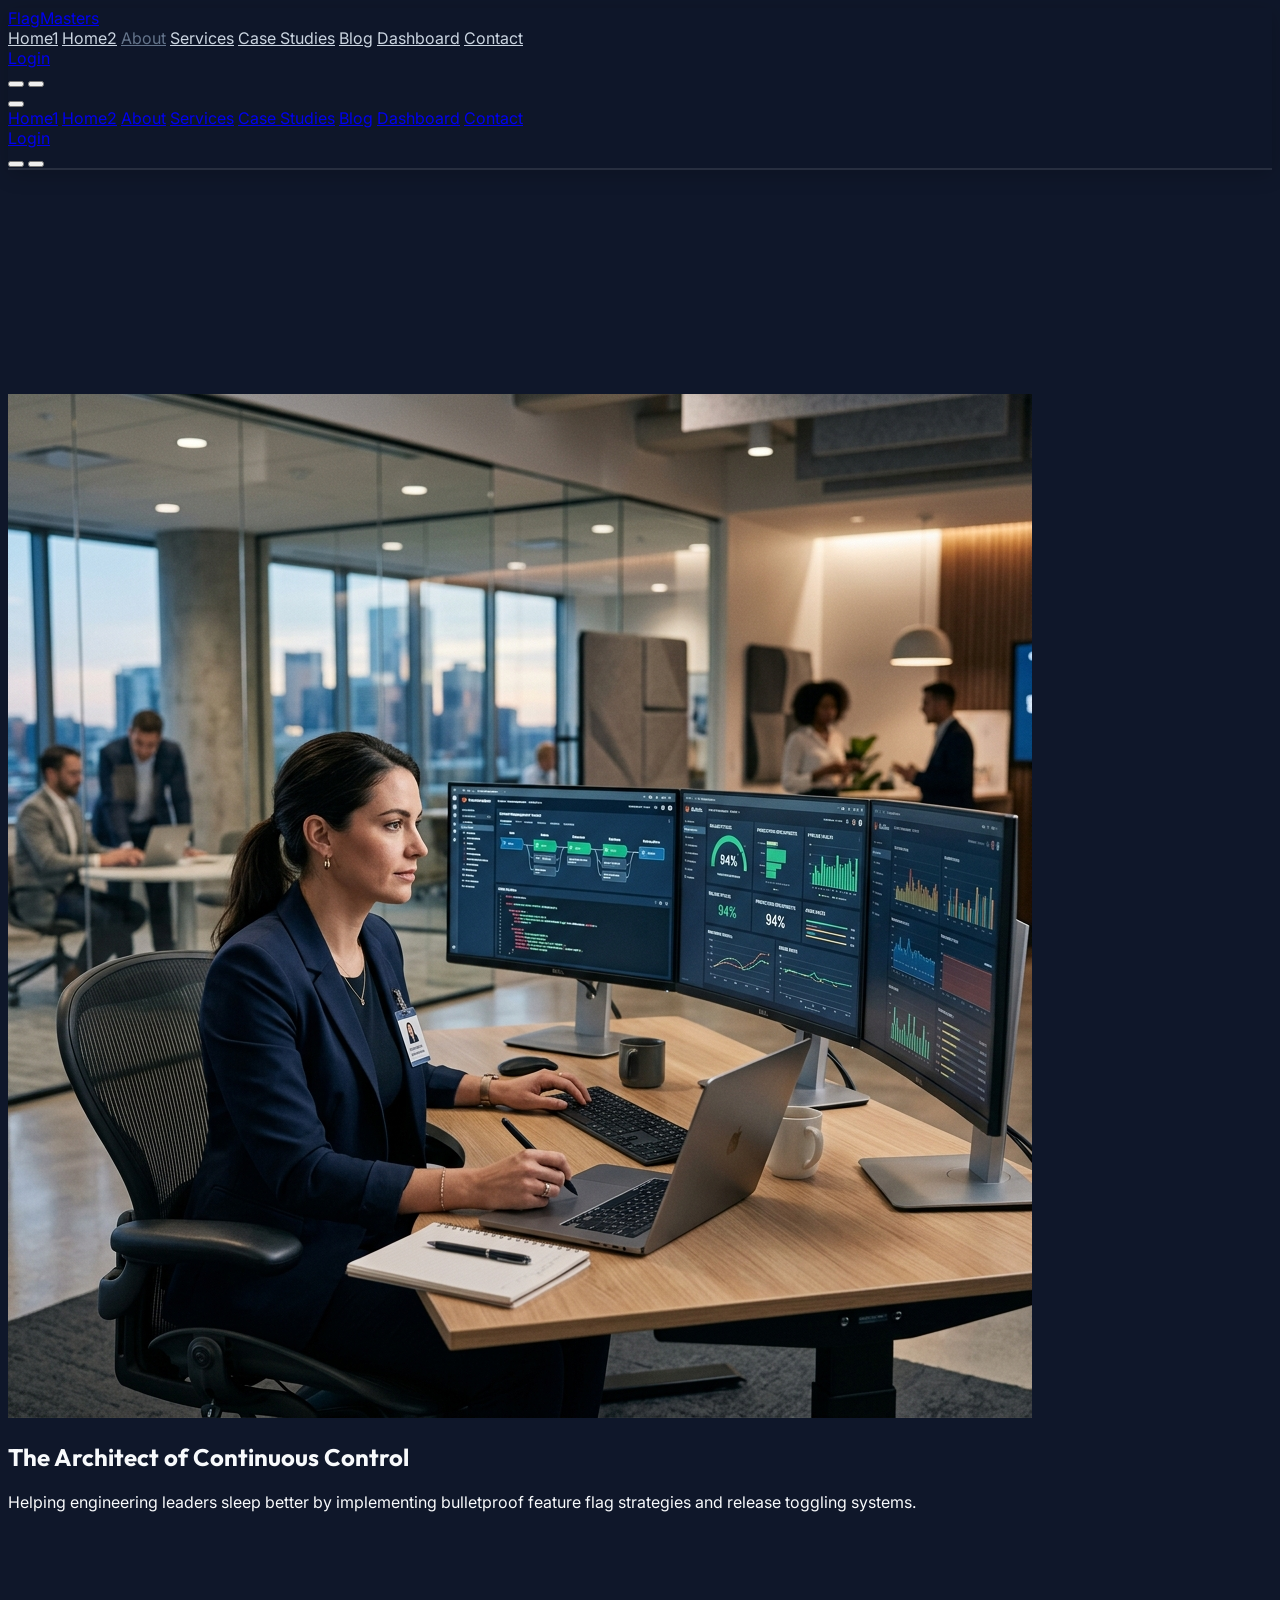
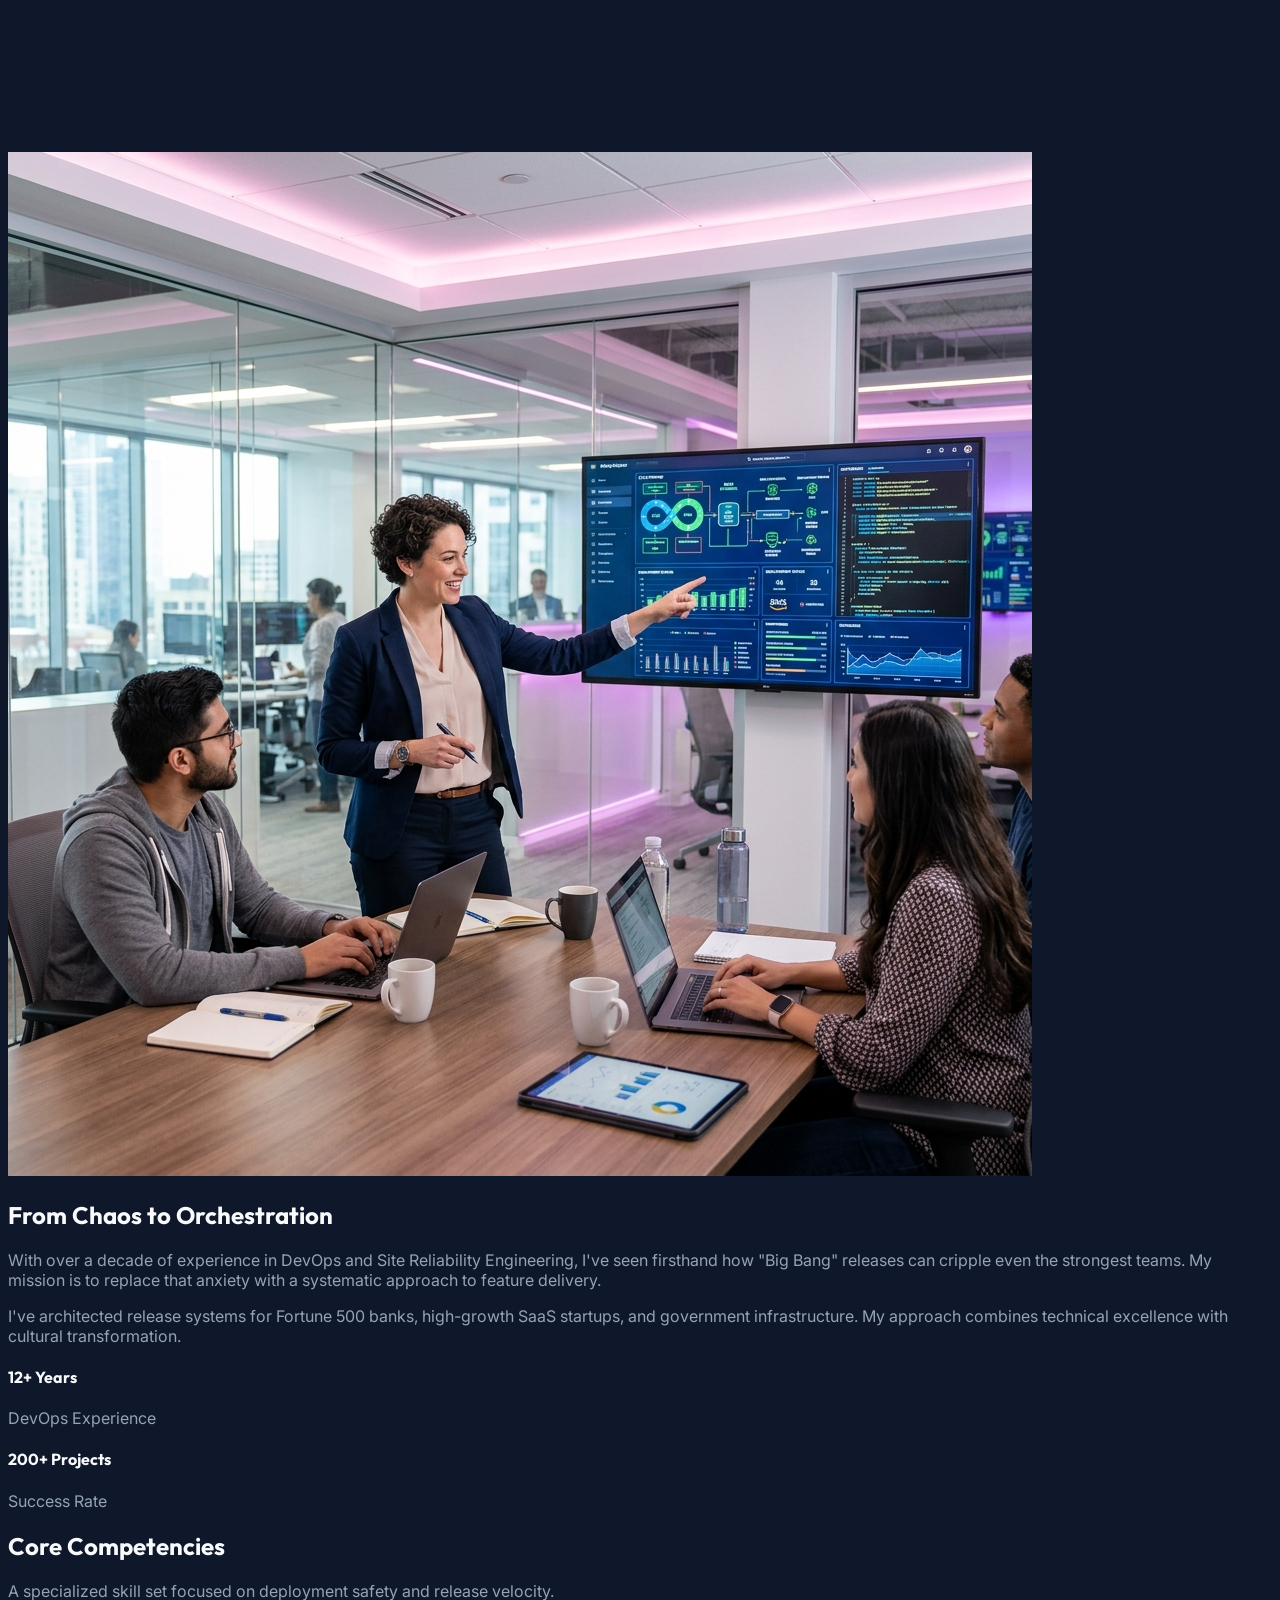
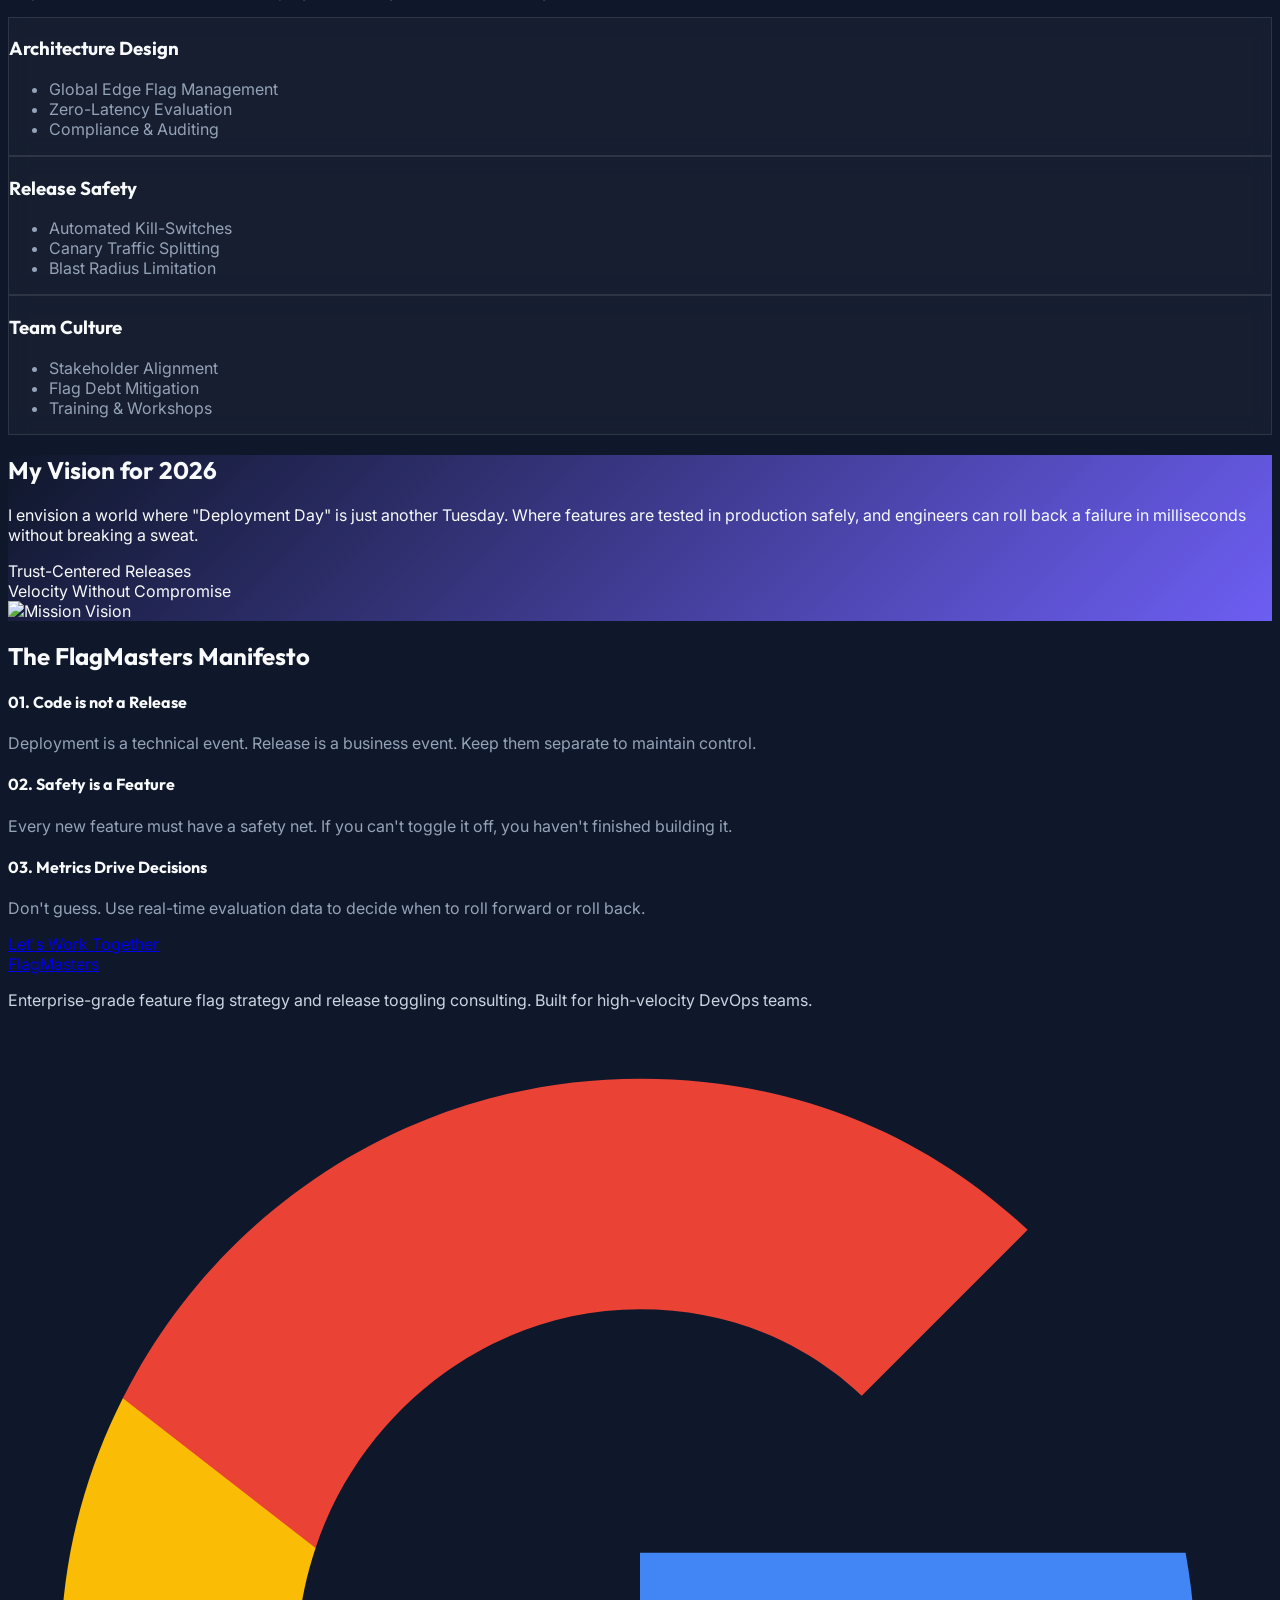
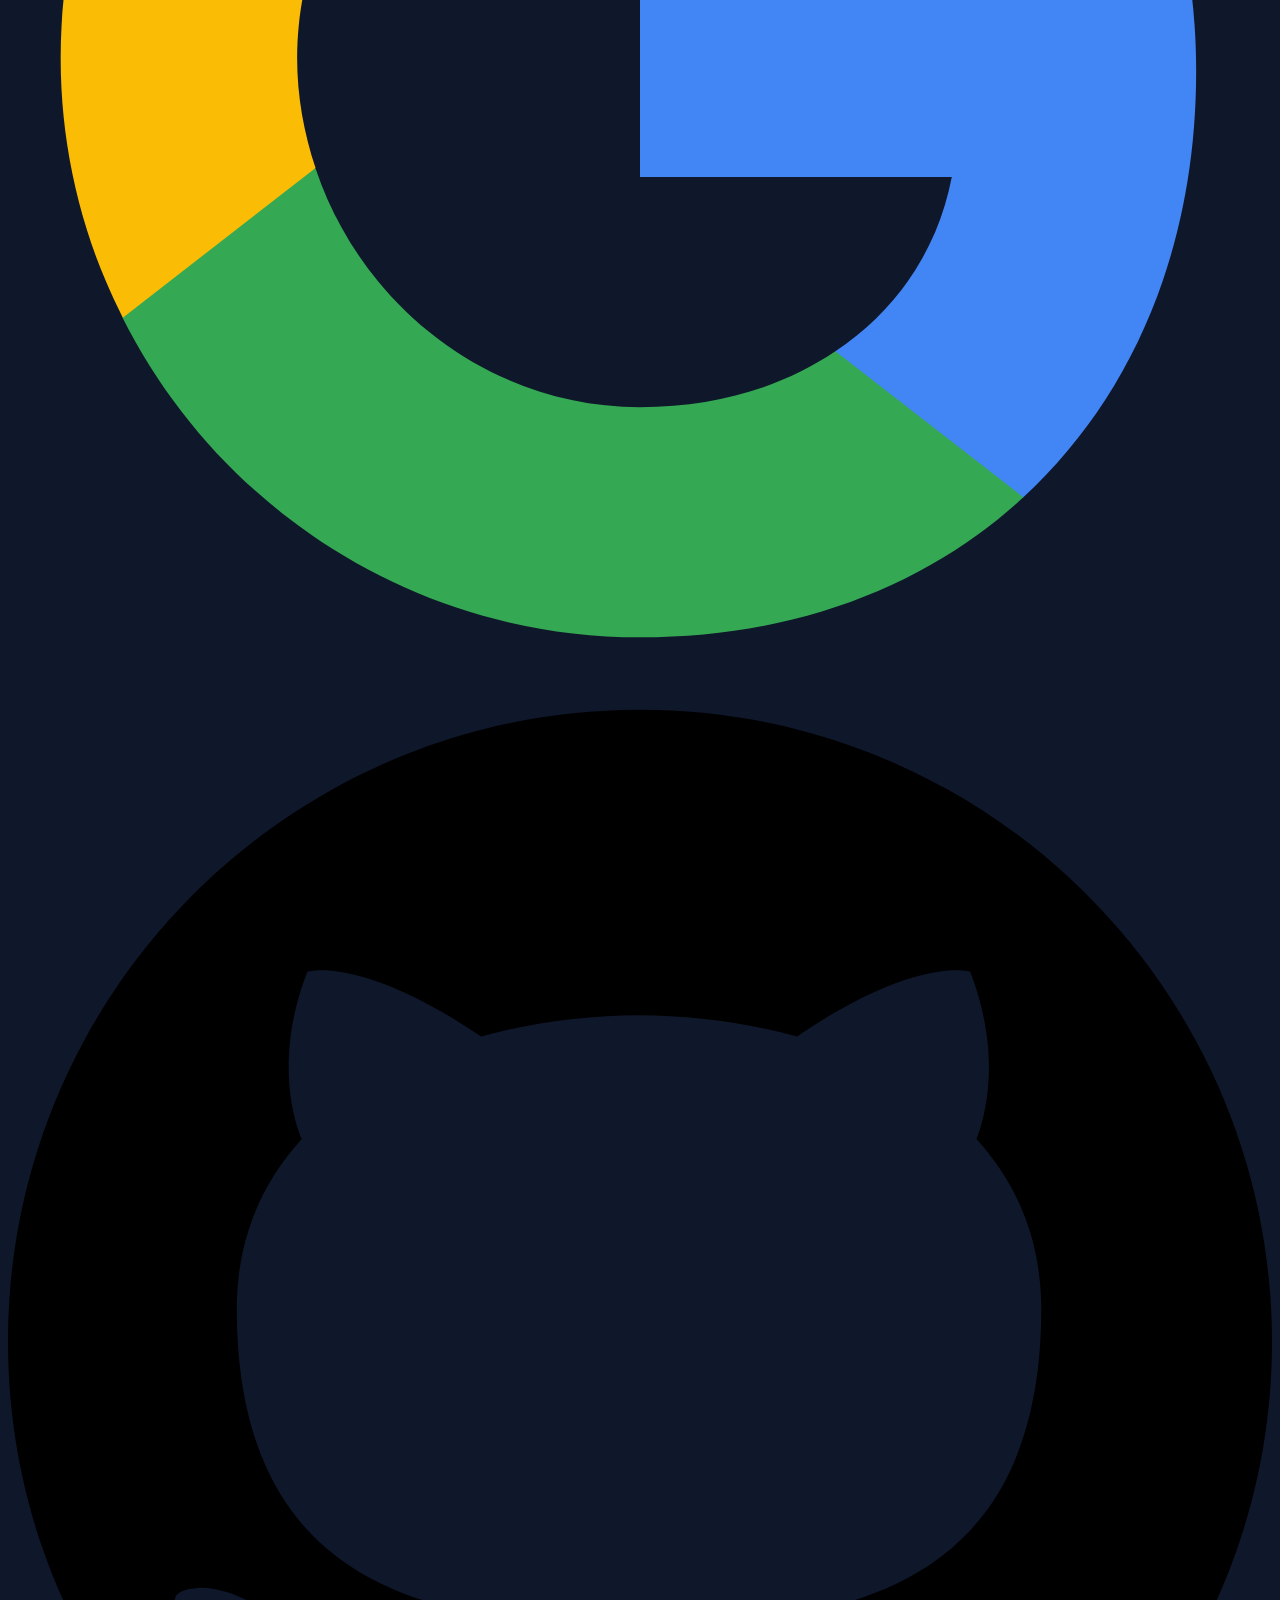
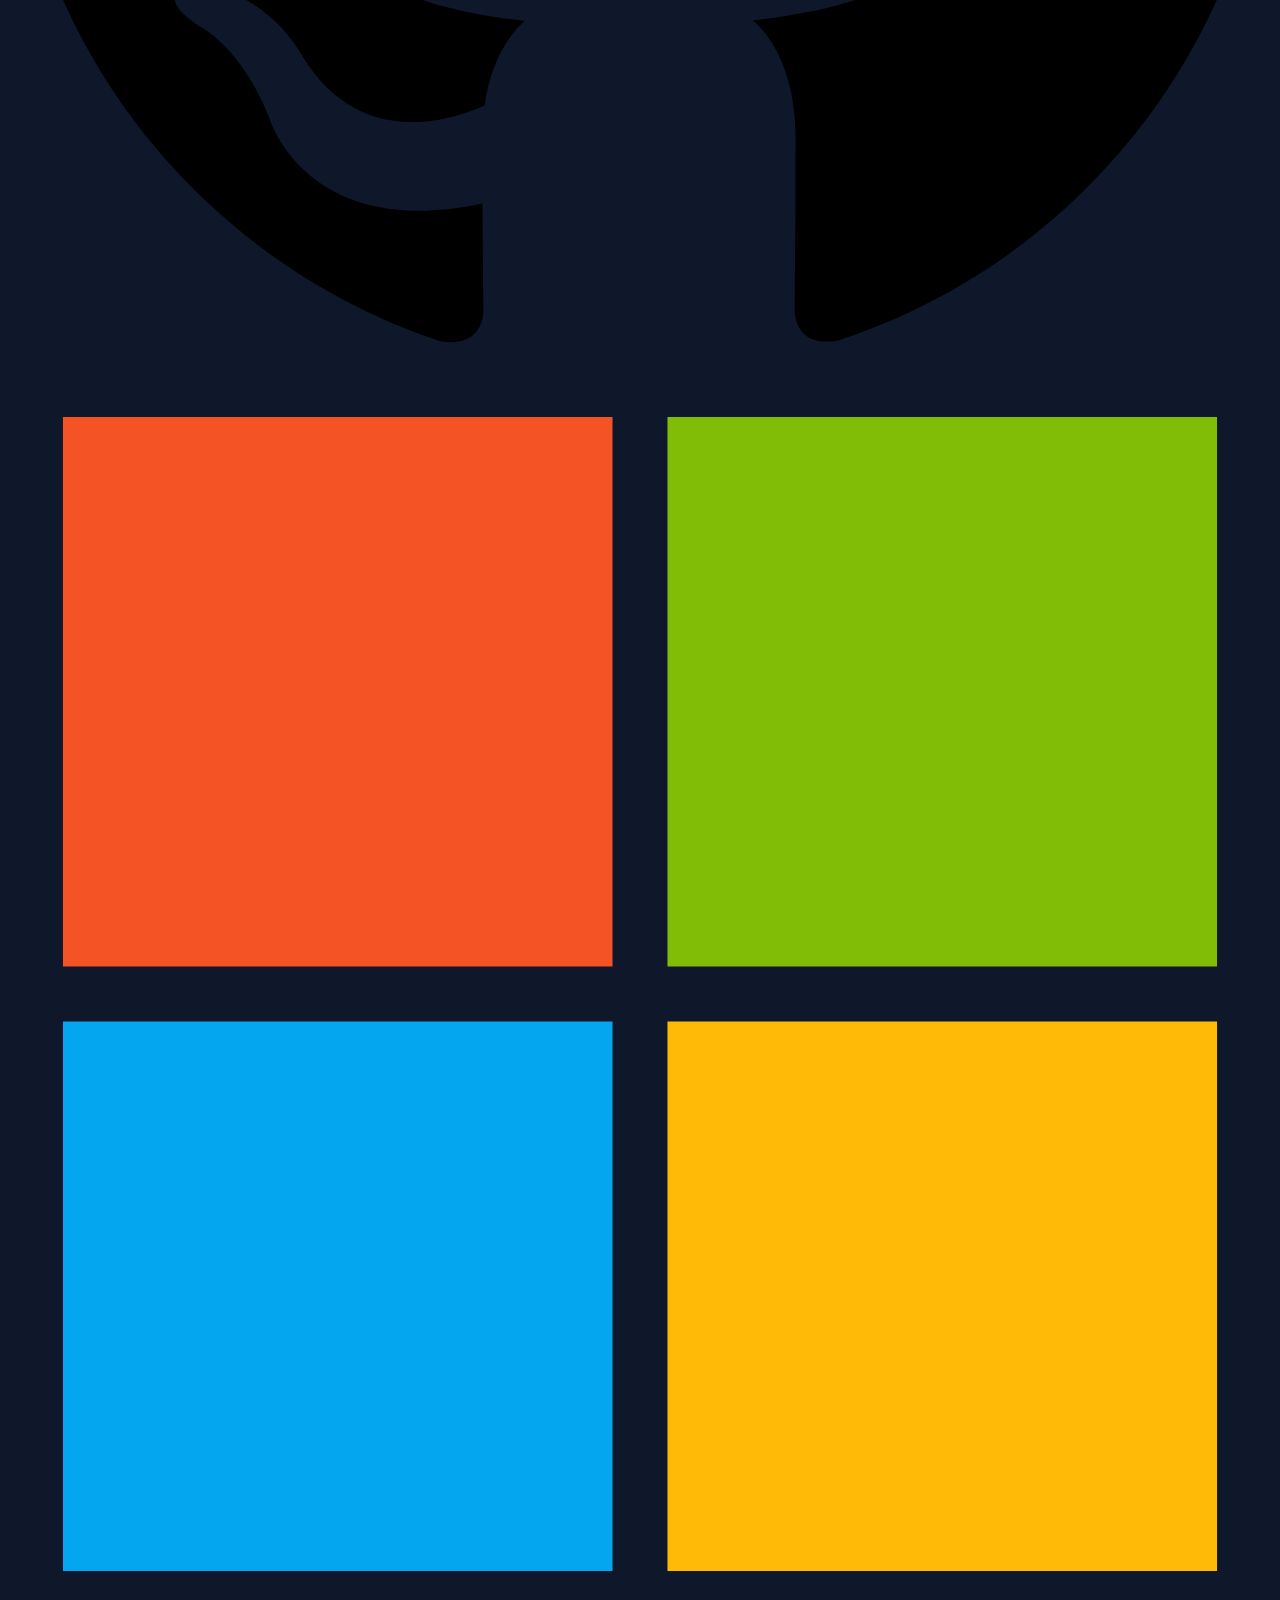
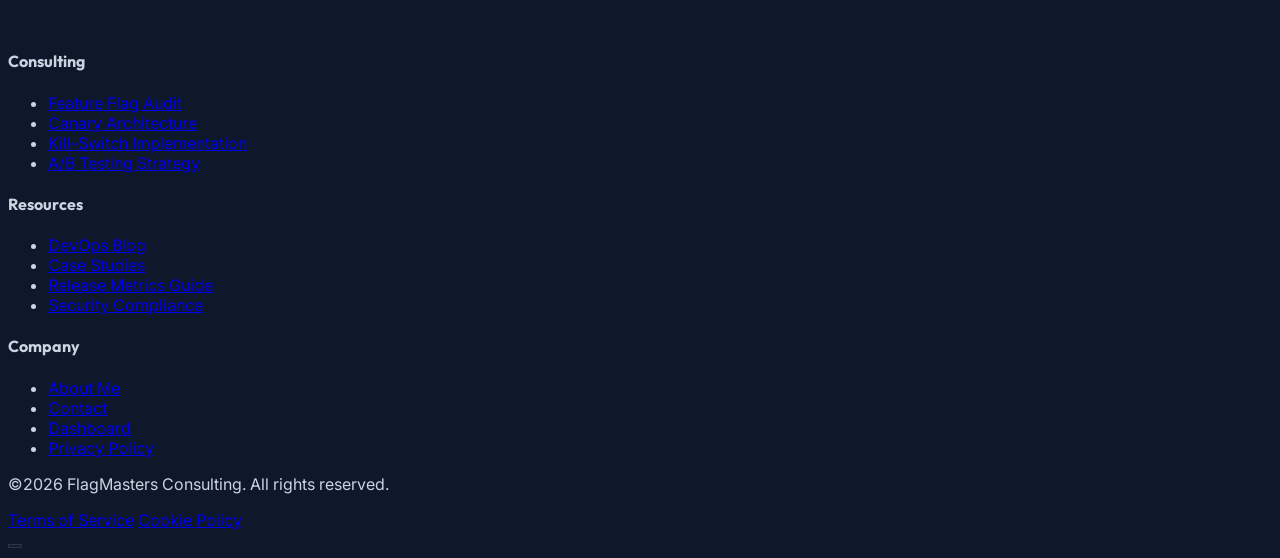
==== about.html @ 87f6f689 "font" ====
<!DOCTYPE html>
<html lang="en" data-theme="dark" dir="ltr">
<head>
    <meta charset="UTF-8">
    <meta name="viewport" content="width=device-width, initial-scale=1.0">
    <title>About FlagMasters | Expert Feature Flag Consultant</title>
    <meta name="description" content="Meet the expert behind FlagMasters. Learn about my journey, expertise in release toggling, and philosophy on continuous delivery.">
    <link rel="icon" type="image/png" href="assets/images/favicon.png">
    
    <!-- Tailwind CSS -->
    <script src="https://cdn.tailwindcss.com"></script>
    <script>
        tailwind.config = {
            darkMode: 'class',
            theme: {
                extend: {
                    colors: {
                        primary: '#6D5EF3',
                        secondary: '#0F172A',
                        accent: '#6D5EF3',
                    }
                }
            }
        }
    </script>
    
    <!-- Custom CSS -->
    <link rel="stylesheet" href="assets/css/style.css">
    
    <!-- Icons -->
    <script src="https://unpkg.com/lucide@latest"></script>
</head>
<body class="bg-slate-50 dark:bg-slate-950 text-slate-900 dark:text-slate-100 transition-colors duration-300">

    <!-- Navbar -->
    <header class="fixed top-0 w-full z-50 transition-all duration-300">
        <nav class="container mx-auto px-6 py-4 flex items-center justify-between">
            <a href="index.html" class="flex items-center space-x-2 shrink-0">
                <div class="w-10 h-10 bg-gradient-to-br from-primary to-accent rounded-xl flex items-center justify-center shrink-0">
                    <i data-lucide="toggle-right" class="text-white w-6 h-6"></i>
                </div>
                <span class="text-2xl font-bold font-['Outfit'] tracking-tight">Flag<span class="text-primary">Masters</span></span>
            </a>

            <!-- Desktop Menu (Centered) -->
            <div class="hidden xl:flex items-center justify-center flex-1 px-4">
                <div class="flex items-center space-x-6">
                    <a href="index.html" class="nav-link font-medium hover:text-primary">Home1</a>
                    <a href="home2.html" class="nav-link font-medium hover:text-primary">Home2</a>
                    <a href="about.html" class="nav-link font-medium text-primary">About</a>
                    <a href="services.html" class="nav-link font-medium hover:text-primary">Services</a>
                    <a href="case-studies.html" class="nav-link font-medium hover:text-primary">Case Studies</a>
                    <a href="blog.html" class="nav-link font-medium hover:text-primary">Blog</a>
                    <a href="dashboard.html" class="nav-link font-medium hover:text-primary">Dashboard</a>
                    <a href="contact.html" class="nav-link font-medium hover:text-primary">Contact</a>
                </div>
            </div>

            <!-- Utilities (Right) -->
            <div class="hidden xl:flex items-center space-x-4 shrink-0">
                <a href="login.html" class="px-6 py-2 bg-primary/10 hover:bg-primary text-primary hover:text-white border border-primary/20 rounded-xl text-sm font-bold transition-all transform hover:scale-105">Login</a>
                
                <div class="flex items-center space-x-2 border-s border-slate-700/50 ps-4">
                    <button class="theme-toggle p-2 rounded-full hover:bg-slate-200 dark:hover:bg-slate-800 transition-colors" title="Toggle Theme">
                        <i data-lucide="sun" class="w-5 h-5 dark:hidden"></i>
                        <i data-lucide="moon" class="w-5 h-5 hidden dark:block"></i>
                    </button>
                    <button class="rtl-toggle p-2 rounded-full hover:bg-slate-200 dark:hover:bg-slate-800 transition-colors" title="Toggle RTL">
                        <i data-lucide="languages" class="w-5 h-5"></i>
                    </button>
                </div>
            </div>

            <!-- Mobile Menu Button -->
            <button id="mobile-menu-btn" class="xl:hidden p-2">
                <i data-lucide="menu" class="w-6 h-6"></i>
            </button>
        </nav>

        <!-- Mobile Menu -->
        <div id="mobile-menu" class="hidden xl:hidden flex-col bg-white/95 dark:bg-slate-900/95 backdrop-blur-xl absolute top-full left-0 w-full p-6 space-y-4 border-b border-slate-200 dark:border-slate-800 shadow-xl">
            <a href="index.html" class="text-lg font-medium text-slate-900 dark:text-slate-100 hover:text-primary transition-colors">Home1</a>
            <a href="home2.html" class="text-lg font-medium text-slate-900 dark:text-slate-100 hover:text-primary transition-colors">Home2</a>
            <a href="about.html" class="text-lg font-medium text-primary transition-colors">About</a>
            <a href="services.html" class="text-lg font-medium text-slate-900 dark:text-slate-100 hover:text-primary transition-colors">Services</a>
            <a href="case-studies.html" class="text-lg font-medium text-slate-900 dark:text-slate-100 hover:text-primary transition-colors">Case Studies</a>
            <a href="blog.html" class="text-lg font-medium text-slate-900 dark:text-slate-100 hover:text-primary transition-colors">Blog</a>
            <a href="dashboard.html" class="text-lg font-medium text-slate-900 dark:text-slate-100 hover:text-primary transition-colors">Dashboard</a>
            <a href="contact.html" class="text-lg font-medium text-slate-900 dark:text-slate-100 hover:text-primary transition-colors">Contact</a>
            <div class="pt-4 flex flex-col space-y-3">
                <a href="login.html" class="w-full py-4 bg-primary text-white text-center rounded-2xl font-bold shadow-lg shadow-primary/20 hover:bg-primary/90 hover:scale-[1.02] transition-all active:scale-[0.98]">Login</a>
                <div class="flex items-center justify-center space-x-4 pt-4 border-t border-slate-200 dark:border-slate-800">
                    <button class="rtl-toggle p-2.5 bg-slate-100 dark:bg-slate-800 text-slate-600 dark:text-slate-400 rounded-xl hover:bg-primary hover:text-white transition-all">
                        <i data-lucide="languages" class="w-5 h-5"></i>
                    </button>
                    <button class="theme-toggle p-2.5 bg-slate-100 dark:bg-slate-800 text-slate-600 dark:text-slate-400 rounded-xl hover:bg-primary hover:text-white transition-all">
                        <i data-lucide="moon" class="w-5 h-5 dark:hidden"></i>
                        <i data-lucide="sun" class="w-5 h-5 hidden dark:block"></i>
                    </button>
                </div>
            </div>
        </div>
    </header>

    <main class="pt-20">
        <!-- 1. Hero Section -->
        <section class="relative min-h-screen flex items-center overflow-hidden hero-section flex items-center justify-center">
            <!-- Background Image with Cinematic Overlay -->
            <div class="absolute inset-0 z-0">
                <img src="assets/images/hero-about.png" alt="About Hero" class="w-full h-full object-cover scale-105 animate-slow-zoom">
                <div class="absolute inset-0 bg-gradient-to-br from-[#0F172A]/95 via-[#0F172A]/80 to-[#0F172A]/95 backdrop-blur-[1px]"></div>
            </div>

            <div class="container mx-auto px-8 lg:px-12 text-center relative z-10">
                <h1 class="text-4xl lg:text-7xl font-bold mb-8 reveal text-white drop-shadow-2xl">The Architect of <span class="text-indigo-300">Continuous Control</span></h1>
                <p class="text-xl text-slate-200 max-w-3xl mx-auto reveal delay-200 drop-shadow-xl font-medium">
                    Helping engineering leaders sleep better by implementing bulletproof feature flag strategies and release toggling systems.
                </p>
            </div>
        </section>

        <!-- 2. Personal Story Section -->
        <section class="py-24 bg-gradient-to-b from-slate-50 to-white dark:from-slate-950 dark:to-slate-900">
            <div class="container mx-auto px-8 sm:px-12 lg:px-16">
                <div class="lg:flex items-center lg:space-x-16 text-center lg:text-left">
                    <div class="lg:w-2/5 mb-12 lg:mb-0 reveal flex justify-center">
                        <div class="relative max-w-sm">
                            <div class="absolute -top-10 -left-10 w-40 h-40 bg-primary/10 rounded-full blur-[60px]"></div>
                            <img src="assets/images/consultant.png" alt="The Consultant" class="rounded-[3rem] shadow-2xl relative z-10 w-full object-cover grayscale hover:grayscale-0 transition-all duration-700">
                        </div>
                    </div>
                    <div class="lg:w-3/5 reveal delay-200 flex flex-col items-center lg:items-start">
                        <h2 class="text-3xl sm:text-4xl font-bold mb-8 mx-auto lg:mx-0">From Chaos to Orchestration</h2>
                        <p class="text-sm sm:text-lg text-slate-500 dark:text-slate-400 mb-6 leading-relaxed max-w-2xl mx-auto lg:mx-0">
                            With over a decade of experience in DevOps and Site Reliability Engineering, I've seen firsthand how "Big Bang" releases can cripple even the strongest teams. My mission is to replace that anxiety with a systematic approach to feature delivery.
                        </p>
                        <p class="text-sm sm:text-lg text-slate-500 dark:text-slate-400 mb-8 leading-relaxed max-w-2xl mx-auto lg:mx-0">
                            I've architected release systems for Fortune 500 banks, high-growth SaaS startups, and government infrastructure. My approach combines technical excellence with cultural transformation.
                        </p>
                        <div class="flex flex-col sm:flex-row items-center justify-center lg:justify-start space-y-8 sm:space-y-0 sm:space-x-12 pt-8 border-t border-slate-200 dark:border-slate-800 w-full lg:w-fit">
                            <div class="text-center lg:text-left">
                                <h4 class="text-3xl sm:text-2xl font-bold text-primary mb-1 whitespace-nowrap">12+ Years</h4>
                                <p class="text-xs sm:text-sm text-slate-500 whitespace-nowrap uppercase tracking-widest">DevOps Experience</p>
                            </div>
                            <div class="text-center lg:text-left">
                                <h4 class="text-3xl sm:text-2xl font-bold text-accent mb-1 whitespace-nowrap">200+ Projects</h4>
                                <p class="text-xs sm:text-sm text-slate-500 whitespace-nowrap uppercase tracking-widest">Success Rate</p>
                            </div>
                        </div>
                    </div>
                </div>
            </div>
        </section>

        <!-- 3. Expertise & Skills Section -->
        <section class="py-24 bg-slate-100 dark:bg-slate-900/50">
            <div class="container mx-auto px-8 sm:px-12 lg:px-16">
                <div class="text-center mb-20 reveal">
                    <h2 class="text-4xl font-bold mb-4">Core Competencies</h2>
                    <p class="text-slate-500">A specialized skill set focused on deployment safety and release velocity.</p>
                </div>
                <div class="grid md:grid-cols-2 lg:grid-cols-3 gap-8">
                    <!-- Card 1 -->
                    <div class="glass-card p-8 rounded-3xl reveal delay-100 text-center flex flex-col items-center">
                        <div class="text-primary mb-6"><i data-lucide="cog" class="w-12 h-12 mx-auto"></i></div>
                        <h3 class="text-xl font-bold mb-4">Architecture Design</h3>
                        <ul class="space-y-3 text-slate-500 text-sm text-left">
                            <li class="flex items-start space-x-2"><i data-lucide="check" class="w-4 h-4 text-green-500 mt-1 shrink-0"></i> <span>Global Edge Flag Management</span></li>
                            <li class="flex items-start space-x-2"><i data-lucide="check" class="w-4 h-4 text-green-500 mt-1 shrink-0"></i> <span>Zero-Latency Evaluation</span></li>
                            <li class="flex items-start space-x-2"><i data-lucide="check" class="w-4 h-4 text-green-500 mt-1 shrink-0"></i> <span>Compliance & Auditing</span></li>
                        </ul>
                    </div>
                    <!-- Card 2 -->
                    <div class="glass-card p-8 rounded-3xl reveal delay-200 text-center flex flex-col items-center">
                        <div class="text-accent mb-6"><i data-lucide="activity" class="w-12 h-12 mx-auto"></i></div>
                        <h3 class="text-xl font-bold mb-4">Release Safety</h3>
                        <ul class="space-y-3 text-slate-500 text-sm text-left">
                            <li class="flex items-start space-x-2"><i data-lucide="check" class="w-4 h-4 text-green-500 mt-1 shrink-0"></i> <span>Automated Kill-Switches</span></li>
                            <li class="flex items-start space-x-2"><i data-lucide="check" class="w-4 h-4 text-green-500 mt-1 shrink-0"></i> <span>Canary Traffic Splitting</span></li>
                            <li class="flex items-start space-x-2"><i data-lucide="check" class="w-4 h-4 text-green-500 mt-1 shrink-0"></i> <span>Blast Radius Limitation</span></li>
                        </ul>
                    </div>
                    <!-- Card 3 -->
                    <div class="glass-card p-8 rounded-3xl reveal delay-300 text-center flex flex-col items-center md:col-span-2 lg:col-span-1">
                        <div class="text-primary mb-6"><i data-lucide="users" class="w-12 h-12 mx-auto"></i></div>
                        <h3 class="text-xl font-bold mb-4">Team Culture</h3>
                        <ul class="space-y-3 text-slate-500 text-sm text-left">
                            <li class="flex items-start space-x-2"><i data-lucide="check" class="w-4 h-4 text-green-500 mt-1 shrink-0"></i> <span>Stakeholder Alignment</span></li>
                            <li class="flex items-start space-x-2"><i data-lucide="check" class="w-4 h-4 text-green-500 mt-1 shrink-0"></i> <span>Flag Debt Mitigation</span></li>
                            <li class="flex items-start space-x-2"><i data-lucide="check" class="w-4 h-4 text-green-500 mt-1 shrink-0"></i> <span>Training & Workshops</span></li>
                        </ul>
                    </div>
                </div>
            </div>
        </section>

        <!-- 4. Mission & Vision Section -->
        <section class="py-24 overflow-hidden">
            <div class="container mx-auto px-8 sm:px-12 lg:px-16">
                <div class="bg-gradient-premium rounded-3xl p-6 sm:p-10 lg:p-16 relative reveal">
                    <div class="absolute top-0 right-0 w-full h-full bg-[url('https://www.transparenttextures.com/patterns/diagmonds-light.png')] opacity-5"></div>
                    <div class="lg:flex items-center lg:space-x-20 relative z-10 text-center lg:text-left">
                        <div class="lg:w-1/2 mb-12 lg:mb-0">
                            <h2 class="text-2xl sm:text-4xl font-bold text-white mb-6 mx-auto lg:mx-0">My Vision for 2026</h2>
                            <p class="text-sm sm:text-lg text-slate-300 mb-8 leading-relaxed max-w-xl mx-auto lg:mx-0">
                                I envision a world where "Deployment Day" is just another Tuesday. Where features are tested in production safely, and engineers can roll back a failure in milliseconds without breaking a sweat.
                            </p>
                            <div class="space-y-4 sm:space-y-6 flex flex-col items-start w-fit mx-auto lg:mx-0">
                                <div class="flex items-center space-x-4">
                                    <div class="w-10 h-10 sm:w-12 sm:h-12 bg-white/10 rounded-xl flex items-center justify-center text-white shrink-0"><i data-lucide="shield-check" class="w-5 h-5 sm:w-6 sm:h-6"></i></div>
                                    <span class="text-white font-medium text-base sm:text-lg whitespace-nowrap">Trust-Centered Releases</span>
                                </div>
                                <div class="flex items-center space-x-4">
                                    <div class="w-10 h-10 sm:w-12 sm:h-12 bg-white/10 rounded-xl flex items-center justify-center text-white shrink-0"><i data-lucide="zap" class="w-5 h-5 sm:w-6 sm:h-6"></i></div>
                                    <span class="text-white font-medium text-base sm:text-lg whitespace-nowrap">Velocity Without Compromise</span>
                                </div>
                            </div>
                        </div>
                        <div class="lg:w-1/2 mt-12 lg:mt-0 flex justify-center">
                            <img src="https://images.unsplash.com/photo-1551288049-bebda4e38f71?auto=format&fit=crop&w=800&q=80" alt="Mission Vision" class="rounded-3xl shadow-2xl border border-white/10 lg:scale-110 w-full max-w-2xl h-64 sm:h-80 object-cover">
                        </div>
                    </div>
                </div>
            </div>
        </section>

        <!-- 5. DevOps Philosophy Section -->
        <section class="py-24">
            <div class="container mx-auto px-8 sm:px-12 lg:px-16 text-center max-w-4xl">
                <div class="reveal">
                    <h2 class="text-3xl sm:text-4xl font-bold mb-12">The FlagMasters Manifesto</h2>
                    <div class="grid gap-6 sm:gap-8">
                        <div class="p-6 sm:p-8 border border-slate-200 dark:border-slate-800 rounded-3xl text-center lg:text-left bg-white dark:bg-slate-900/10">
                            <h4 class="text-lg sm:text-xl font-bold mb-4 text-primary">01. Code is not a Release</h4>
                            <p class="text-sm sm:text-base text-slate-500 dark:text-slate-400">Deployment is a technical event. Release is a business event. Keep them separate to maintain control.</p>
                        </div>
                        <div class="p-6 sm:p-8 border border-slate-200 dark:border-slate-800 rounded-3xl text-center lg:text-left bg-white dark:bg-slate-900/10">
                            <h4 class="text-lg sm:text-xl font-bold mb-4 text-primary">02. Safety is a Feature</h4>
                            <p class="text-sm sm:text-base text-slate-500 dark:text-slate-400">Every new feature must have a safety net. If you can't toggle it off, you haven't finished building it.</p>
                        </div>
                        <div class="p-6 sm:p-8 border border-slate-200 dark:border-slate-800 rounded-3xl text-center lg:text-left bg-white dark:bg-slate-900/10">
                            <h4 class="text-lg sm:text-xl font-bold mb-4 text-primary">03. Metrics Drive Decisions</h4>
                            <p class="text-sm sm:text-base text-slate-500 dark:text-slate-400">Don't guess. Use real-time evaluation data to decide when to roll forward or roll back.</p>
                        </div>
                    </div>
                    <div class="mt-20">
                        <a href="contact.html" class="px-10 py-5 bg-primary text-white rounded-2xl font-bold text-xl hover:bg-primary/90 hover:scale-105 hover:shadow-2xl transition-all transform duration-300 inline-block shadow-xl shadow-primary/20">Let's Work Together</a>
                    </div>
                </div>
            </div>
        </section>
    </main>

    <!-- Footer -->
    <footer class="bg-white dark:bg-slate-950 text-slate-600 dark:text-slate-400 py-20 border-t border-slate-200 dark:border-slate-900">
        <div class="container mx-auto px-6">
            <div class="grid md:grid-cols-2 lg:grid-cols-4 gap-12 mb-16">
                <div class="col-span-1 lg:col-span-1">
                    <a href="index.html" class="flex items-center space-x-2 mb-6">
                        <div class="w-10 h-10 bg-gradient-to-br from-primary to-accent rounded-xl flex items-center justify-center shrink-0">
                            <i data-lucide="toggle-right" class="text-white w-6 h-6"></i>
                        </div>
                        <span class="text-2xl font-bold font-['Outfit'] tracking-tight text-secondary dark:text-white">Flag<span class="text-primary">Masters</span></span>
                    </a>
                    <p class="text-sm leading-relaxed mb-6">Enterprise-grade feature flag strategy and release toggling consulting. Built for high-velocity DevOps teams.</p>
                    <div class="flex space-x-4">
                        <a href="#" class="w-10 h-10 bg-slate-100 dark:bg-slate-900 border border-slate-200 dark:border-slate-800 rounded-lg flex items-center justify-center hover:bg-primary/10 transition-all group" title="Google">
                            <svg class="w-5 h-5 group-hover:scale-110 transition-transform" viewBox="0 0 24 24">
                                <path fill="#4285F4" d="M22.56 12.25c0-.78-.07-1.53-.2-2.25H12v4.26h5.92c-.26 1.37-1.04 2.53-2.21 3.31v2.77h3.57c2.08-1.92 3.28-4.74 3.28-8.09z"/>
                                <path fill="#34A853" d="M12 23c2.97 0 5.46-.98 7.28-2.66l-3.57-2.77c-.98.66-2.23 1.06-3.71 1.06-2.86 0-5.29-1.93-6.16-4.53H2.18v2.84C3.99 20.53 7.7 23 12 23z"/>
                                <path fill="#FBBC05" d="M5.84 14.09c-.22-.66-.35-1.36-.35-2.09s.13-1.43.35-2.09V7.07H2.18C1.43 8.55 1 10.22 1 12s.43 3.45 1.18 4.93l3.66-2.84z"/>
                                <path fill="#EA4335" d="M12 5.38c1.62 0 3.06.56 4.21 1.64l3.15-3.15C17.45 2.09 14.97 1 12 1 7.7 1 3.99 3.47 2.18 7.07l3.66 2.84c.87-2.6 3.3-4.53 6.16-4.53z"/>
                            </svg>
                        </a>
                        <a href="#" class="w-10 h-10 bg-slate-100 dark:bg-slate-900 border border-slate-200 dark:border-slate-800 rounded-lg flex items-center justify-center hover:bg-[#333] transition-all group" title="GitHub">
                            <svg class="w-5 h-5 fill-slate-600 dark:fill-white group-hover:scale-110 transition-transform" viewBox="0 0 24 24">
                                <path d="M12 .297c-6.63 0-12 5.373-12 12 0 5.303 3.438 9.8 8.205 11.385.6.113.82-.258.82-.577 0-.285-.01-1.04-.015-2.04-3.338.724-4.042-1.61-4.042-1.61C4.422 18.07 3.633 17.7 3.633 17.7c-1.087-.744.084-.729.084-.729 1.205.084 1.838 1.236 1.838 1.236 1.07 1.835 2.809 1.305 3.495.998.108-.776.417-1.305.76-1.605-2.665-.3-5.466-1.332-5.466-5.93 0-1.31.465-2.38 1.235-3.22-.135-.303-.54-1.523.105-3.176 0 0 1.005-.322 3.3 1.23.96-.267 1.98-.399 3-.405 1.02.006 2.04.138 3 .405 2.28-1.552 3.285-1.23 3.285-1.23.645 1.653.24 2.873.12 3.176.765.84 1.23 1.91 1.23 3.22 0 4.61-2.805 5.625-5.475 5.92.42.36.81 1.096.81 2.22 0 1.606-.015 2.896-.015 3.286 0 .315.21.69.825.57C20.565 22.092 24 17.592 24 12.297c0-6.627-5.373-12-12-12"/>
                            </svg>
                        </a>
                        <a href="#" class="w-10 h-10 bg-slate-100 dark:bg-slate-900 border border-slate-200 dark:border-slate-800 rounded-lg flex items-center justify-center hover:bg-[#00A4EF]/20 transition-all group" title="Microsoft">
                            <svg class="w-5 h-5 group-hover:scale-110 transition-transform" viewBox="0 0 23 23">
                                <path fill="#f35325" d="M1 1h10v10H1z"/>
                                <path fill="#81bc06" d="M12 1h10v10H12z"/>
                                <path fill="#05a6f0" d="M1 12h10v10H1z"/>
                                <path fill="#ffba08" d="M12 12h10v10H12z"/>
                            </svg>
                        </a>
                    </div>
                </div>
                <div>
                    <h4 class="text-secondary dark:text-white font-bold mb-6">Consulting</h4>
                    <ul class="space-y-4 text-sm">
                        <li><a href="services.html" class="hover:text-primary transition-colors">Feature Flag Audit</a></li>
                        <li><a href="services.html" class="hover:text-primary transition-colors">Canary Architecture</a></li>
                        <li><a href="services.html" class="hover:text-primary transition-colors">Kill-Switch Implementation</a></li>
                        <li><a href="services.html" class="hover:text-primary transition-colors">A/B Testing Strategy</a></li>
                    </ul>
                </div>
                <div>
                    <h4 class="text-secondary dark:text-white font-bold mb-6">Resources</h4>
                    <ul class="space-y-4 text-sm">
                        <li><a href="blog.html" class="hover:text-primary transition-colors">DevOps Blog</a></li>
                        <li><a href="case-studies.html" class="hover:text-primary transition-colors">Case Studies</a></li>
                        <li><a href="#" class="hover:text-primary transition-colors">Release Metrics Guide</a></li>
                        <li><a href="#" class="hover:text-primary transition-colors">Security Compliance</a></li>
                    </ul>
                </div>
                <div>
                    <h4 class="text-secondary dark:text-white font-bold mb-6">Company</h4>
                    <ul class="space-y-4 text-sm">
                        <li><a href="about.html" class="hover:text-primary transition-colors">About Me</a></li>
                        <li><a href="contact.html" class="hover:text-primary transition-colors">Contact</a></li>
                        <li><a href="dashboard.html" class="hover:text-primary transition-colors">Dashboard</a></li>
                        <li><a href="#" class="hover:text-primary transition-colors">Privacy Policy</a></li>
                    </ul>
                </div>
            </div>
            <div class="pt-12 border-t border-slate-200 dark:border-slate-900 flex flex-col md:flex-row justify-between items-center text-xs">
                <p>&copy;2026 FlagMasters Consulting. All rights reserved.</p>
                <div class="flex items-center space-x-6 mt-4 md:mt-0">
                    <div class="flex space-x-6">
                        <a href="#" class="hover:text-primary transition-colors">Terms of Service</a>
                        <a href="#" class="hover:text-primary transition-colors">Cookie Policy</a>
                    </div>
                    <!-- Back to Top -->
                    <button onclick="window.scrollTo({top: 0, behavior: 'smooth'})" class="w-10 h-10 glass-card rounded-full flex items-center justify-center hover:bg-primary hover:text-white transition-all shadow-lg border border-primary/20 group" title="Back to Top">
                        <i data-lucide="arrow-up" class="w-5 h-5 text-primary group-hover:text-white"></i>
                    </button>
                </div>
            </div>
        </div>
    </footer>

    <!-- Scripts -->
    <script src="assets/js/main.js"></script>
    <script>
        lucide.createIcons();
    </script>
</body>
</html>
---- assets/css/style.css ----
@import url('https://fonts.googleapis.com/css2?family=Inter:wght@300;400;500;600;700&family=Outfit:wght@400;500;600;700&display=swap');

:root {
    --primary: #6D5EF3;
    --primary-light: #8b81f7;
    --secondary: #0F172A;
    --accent: #6D5EF3; /* Using primary as accent to maintain 2-color rule */
    --glass-bg: rgba(255, 255, 255, 0.05);
    --glass-border: rgba(109, 94, 243, 0.2);
    --bg-light: #f8fafc;
    --bg-dark: #0f172a;
    --text-light: #1e293b;
    --text-dark: #f8fafc; /* Lighter white for dark mode */
}

/* Global Contrast Improvements */
[data-theme='dark'] .text-slate-500 {
    color: #94a3b8 !important; /* Slate 400 - more visible on dark */
}

[data-theme='dark'] .text-slate-600 {
    color: #cbd5e1 !important; /* Slate 300 */
}

[data-theme='dark'] {
    --bg-current: var(--bg-dark);
    --text-current: var(--text-dark);
}

[data-theme='light'] {
    --bg-current: var(--bg-light);
    --text-current: var(--text-light);
}

* {
    scroll-behavior: smooth;
    transition: background-color 0.3s ease, color 0.3s ease;
}

body {
    font-family: 'Inter', sans-serif;
    background-color: var(--bg-current);
    color: var(--text-current);
    overflow-x: hidden;
}

h1, h2, h3, h4, h5, h6 {
    font-family: 'Outfit', sans-serif;
}

/* Global Responsive Typography */
@media (max-width: 480px) {
    h1 { font-size: 2.25rem; line-height: 1.2; }
    h2 { font-size: 1.75rem; line-height: 1.3; }
    h3 { font-size: 1.5rem; }
    p { font-size: 0.9rem; line-height: 1.6; }
    .container { padding-left: 1.25rem !important; padding-right: 1.25rem !important; }
}

@media (min-width: 481px) and (max-width: 768px) {
    h1 { font-size: 3rem; }
    h2 { font-size: 2.25rem; }
    p { font-size: 1rem; }
}

/* Glassmorphism */
.glass {
    background: rgba(255, 255, 255, 0.05);
    backdrop-filter: blur(12px);
    -webkit-backdrop-filter: blur(12px);
    border: 1px solid rgba(255, 255, 255, 0.1);
}

[data-theme='light'] .glass {
    background: rgba(0, 0, 0, 0.02);
    border: 1px solid rgba(0, 0, 0, 0.05);
}

.glass-card {
    background: rgba(255, 255, 255, 0.03);
    backdrop-filter: blur(10px);
    border: 1px solid rgba(255, 255, 255, 0.1);
    transition: transform 0.3s ease, box-shadow 0.3s ease;
}

[data-theme='light'] .glass-card {
    background: rgba(255, 255, 255, 0.7);
    border: 1px solid rgba(0, 0, 0, 0.05);
    box-shadow: 0 10px 30px rgba(0, 0, 0, 0.05);
}

/* Ensure glass-card doesn't override explicit backgrounds */
.glass-card.bg-primary { background-color: var(--primary) !important; }
.glass-card.bg-secondary { background-color: var(--secondary) !important; }

[data-theme='dark'] .glass-card {
    background: rgba(255, 255, 255, 0.03);
    border: 1px solid rgba(255, 255, 255, 0.1);
}

.glass-card:hover {
    transform: translateY(-5px);
    box-shadow: 0 20px 40px rgba(0, 0, 0, 0.2);
    border-color: var(--primary-light);
}

/* Gradients */
.bg-gradient-premium {
    background: linear-gradient(135deg, #0F172A 0%, #6D5EF3 100%);
}

.text-gradient {
    color: #8b81f7; /* Fallback */
    background: linear-gradient(to right, #8b81f7, #ffffff);
    -webkit-background-clip: text;
    background-clip: text;
    -webkit-text-fill-color: transparent;
}

.text-gradient-light {
    background: linear-gradient(to right, var(--primary), var(--secondary));
    -webkit-background-clip: text;
    background-clip: text;
    -webkit-text-fill-color: transparent;
}

@keyframes slow-zoom {
    0% { transform: scale(1); }
    100% { transform: scale(1.1); }
}

.animate-slow-zoom {
    animation: slow-zoom 20s ease-in-out infinite alternate;
}

/* Animations */
@keyframes float {
    0% { transform: translateY(0px); }
    50% { transform: translateY(-20px); }
    100% { transform: translateY(0px); }
}

.animate-float {
    animation: float 6s ease-in-out infinite;
}

.reveal {
    opacity: 0;
    transform: translateY(30px);
    transition: all 0.8s cubic-bezier(0.4, 0, 0.2, 1);
}

.reveal.animate-in {
    opacity: 1;
    transform: translateY(0);
}

.delay-100 { transition-delay: 100ms; }
.delay-200 { transition-delay: 200ms; }
.delay-300 { transition-delay: 300ms; }
.delay-400 { transition-delay: 400ms; }
.delay-500 { transition-delay: 500ms; }

/* Page Transitions */
body {
    animation: fadeIn 0.5s ease-in-out;
}

@keyframes fadeIn {
    from { opacity: 0; }
    to { opacity: 1; }
}

    /* Dashboard Sidebar Active State */
.sidebar-link.active {
    background: linear-gradient(135deg, var(--primary), var(--secondary));
    color: white !important;
    box-shadow: 0 4px 15px rgba(109, 94, 243, 0.3);
    border: none !important;
}

.sidebar-link.active i {
    color: white !important;
}

.sidebar-link {
    transition: all 0.3s cubic-bezier(0.4, 0, 0.2, 1);
}

/* Dashboard Tab Transitions */
.dashboard-tab {
    display: none;
    animation: tabFadeIn 0.5s ease-out;
}

.dashboard-tab.active {
    display: block;
}

@keyframes tabFadeIn {
    from { opacity: 0; transform: translateY(10px); }
    to { opacity: 1; transform: translateY(0); }
}

/* Mobile Sidebar Overlay */
#sidebar-overlay {
    background: rgba(15, 23, 42, 0.6);
    backdrop-filter: blur(4px);
    transition: all 0.3s ease;
}

/* Responsive Table Scroll */
.table-container {
    overflow-x: auto;
    -webkit-overflow-scrolling: touch;
}

/* RTL Support */
[dir='rtl'] {
    text-align: right;
}

[dir='rtl'] .ms-auto {
    margin-right: auto;
    margin-left: 0;
}

[dir='rtl'] .me-auto {
    margin-left: auto;
    margin-right: 0;
}

/* Ensure Lucide icons don't flip unless they are directional */
[dir='rtl'] i[data-lucide="toggle-right"] {
    transform: scaleX(-1);
}

[dir='rtl'] i[data-lucide="arrow-right"] {
    transform: scaleX(-1);
}

[dir='rtl'] i[data-lucide="chevron-right"] {
    transform: scaleX(-1);
}

[dir='rtl'] .border-s {
    border-right-width: 1px;
    border-left-width: 0;
}

[dir='rtl'] .ps-4 {
    padding-right: 1rem;
    padding-left: 0;
}

[dir='rtl'] .space-x-2 > :not([hidden]) ~ :not([hidden]) {
    --tw-space-x-reverse: 1;
}

[dir='rtl'] .space-x-4 > :not([hidden]) ~ :not([hidden]) {
    --tw-space-x-reverse: 1;
}

[dir='rtl'] .space-x-6 > :not([hidden]) ~ :not([hidden]) {
    --tw-space-x-reverse: 1;
}

[dir='rtl'] .space-x-8 > :not([hidden]) ~ :not([hidden]) {
    --tw-space-x-reverse: 1;
}

/* Custom Scrollbar */
::-webkit-scrollbar {
    width: 8px;
}

::-webkit-scrollbar-track {
    background: var(--bg-current);
}

::-webkit-scrollbar-thumb {
    background: var(--primary);
    border-radius: 10px;
}

/* Navbar utilities */
header {
    background: rgba(15, 23, 42, 0.7);
    backdrop-filter: blur(16px);
    -webkit-backdrop-filter: blur(16px);
    border-bottom: 1px solid rgba(255, 255, 255, 0.1);
    box-shadow: 0 4px 20px rgba(0, 0, 0, 0.2);
    transition: all 0.4s cubic-bezier(0.4, 0, 0.2, 1);
}

[data-theme='light'] header {
    background: rgba(255, 255, 255, 0.85);
    border-bottom: 1px solid rgba(0, 0, 0, 0.05);
    box-shadow: 0 4px 20px rgba(0, 0, 0, 0.05);
}

header.scrolled, header.menu-open {
    padding-top: 0.25rem;
    padding-bottom: 0.25rem;
    background: rgba(2, 6, 23, 0.9);
    backdrop-filter: blur(16px);
    -webkit-backdrop-filter: blur(16px);
    border-bottom: 1px solid rgba(255, 255, 255, 0.08);
    box-shadow: 0 10px 30px rgba(0, 0, 0, 0.3);
}

[data-theme='light'] header.scrolled, [data-theme='light'] header.menu-open {
    background: rgba(255, 255, 255, 0.95);
    border-bottom: 1px solid rgba(0, 0, 0, 0.05);
    box-shadow: 0 10px 30px rgba(0, 0, 0, 0.05);
}

.hero-section {
    padding-top: 6rem;
    padding-bottom: 6rem;
}

@media (min-width: 768px) {
    .hero-section {
        padding-top: 8rem;
        padding-bottom: 8rem;
    }
}

@media (min-width: 1024px) {
    .hero-section {
        padding-top: 14rem;
        padding-bottom: 14rem;
    }
}

.case-study-highlight {
    background: linear-gradient(135deg, rgba(109, 94, 243, 0.08) 0%, rgba(15, 23, 42, 0.03) 100%);
    border: 1px solid rgba(109, 94, 243, 0.2);
    transition: all 0.5s cubic-bezier(0.4, 0, 0.2, 1);
    position: relative;
    overflow: hidden;
}

.case-study-highlight:hover {
    transform: translateY(-12px) scale(1.01);
    box-shadow: 0 40px 80px rgba(0, 0, 0, 0.2), 0 0 30px rgba(109, 94, 243, 0.25);
    border-color: var(--primary);
    background: linear-gradient(135deg, rgba(109, 94, 243, 0.12) 0%, rgba(15, 23, 42, 0.05) 100%);
}

.case-study-highlight::before {
    content: '';
    position: absolute;
    top: -50%;
    left: -50%;
    width: 200%;
    height: 200%;
    background: radial-gradient(circle, rgba(109, 94, 243, 0.1) 0%, transparent 70%);
    opacity: 0;
    transition: opacity 0.5s ease;
}

.case-study-highlight:hover::before {
    opacity: 1;
}

@keyframes pulse-glow {
    0% { box-shadow: 0 0 0 0 rgba(109, 94, 243, 0.4); }
    70% { box-shadow: 0 0 0 10px rgba(109, 94, 243, 0); }
    100% { box-shadow: 0 0 0 0 rgba(109, 94, 243, 0); }
}

.pulse-badge {
    animation: pulse-glow 2s infinite;
}

.nav-link {
    position: relative;
    transition: all 0.3s ease;
    color: #64748b; /* Slate 500 default */
}

[data-theme='light'] .nav-link:not(.text-primary) {
    color: #334155; /* Slate 700 for better visibility in light mode */
}

[data-theme='dark'] .nav-link:not(.text-primary) {
    color: #cbd5e1; /* Slate 300 for better visibility in dark mode */
}

.nav-link:hover {
    color: var(--primary) !important;
}

.nav-link::after {
    content: '';
    position: absolute;
    width: 0;
    height: 2px;
    bottom: -4px;
    left: 0;
    background-color: var(--primary);
    transition: width 0.3s ease;
}

.nav-link:hover::after {
    width: 100%;
}

[dir='rtl'] .nav-link::after {
    left: auto;
    right: 0;
}

/* Social Login Buttons */
.social-btn {
    display: flex;
    align-items: center;
    justify-content: center;
    padding: 1rem;
    border-radius: 1rem;
    transition: all 0.3s cubic-bezier(0.4, 0, 0.2, 1);
    position: relative;
    overflow: hidden;
    background: rgba(255, 255, 255, 0.05);
    backdrop-filter: blur(10px);
    border: 1px solid rgba(255, 255, 255, 0.1);
    box-shadow: 0 4px 15px rgba(0, 0, 0, 0.05);
}

[data-theme='light'] .social-btn {
    background: rgba(255, 255, 255, 0.8);
    border-color: rgba(0, 0, 0, 0.05);
    box-shadow: 0 4px 15px rgba(0, 0, 0, 0.02);
}

.social-btn:hover {
    transform: translateY(-2px) scale(1.05);
    border-color: var(--primary);
    box-shadow: 0 0 20px rgba(109, 94, 243, 0.2);
}

.social-btn svg {
    transition: transform 0.3s cubic-bezier(0.4, 0, 0.2, 1);
}

.social-btn:hover svg {
    transform: scale(1.1);
}

.github-icon {
    fill: #1f2937; /* Slate 800 */
}

[data-theme='dark'] .github-icon {
    fill: white;
}

/* Mobile Menu Enhanced */
#mobile-menu {
    background: rgba(15, 23, 42, 0.98);
    backdrop-filter: blur(20px);
    -webkit-backdrop-filter: blur(20px);
    border-bottom: 1px solid rgba(255, 255, 255, 0.1);
}

[data-theme='light'] #mobile-menu {
    background: rgba(255, 255, 255, 0.98);
    border-bottom: 1px solid rgba(0, 0, 0, 0.05);
}
/* Dashboard Table & Scrollbar Fixes */
.overflow-x-auto {
    width: 100%;
    overflow-x: auto;
    -webkit-overflow-scrolling: touch;
}

.custom-scrollbar::-webkit-scrollbar {
    width: 6px;
    height: 6px;
}

.custom-scrollbar::-webkit-scrollbar-track {
    background: transparent;
}

.custom-scrollbar::-webkit-scrollbar-thumb {
    background: rgba(109, 94, 243, 0.2);
    border-radius: 10px;
}

.custom-scrollbar::-webkit-scrollbar-thumb:hover {
    background: rgba(109, 94, 243, 0.4);
}

/* Sidebar Animation */
#dashboard-sidebar {
    will-change: transform;
}

/* Header Glassmorphism Refinement */
header.sticky {
    box-shadow: 0 1px 2px 0 rgba(0, 0, 0, 0.05);
}
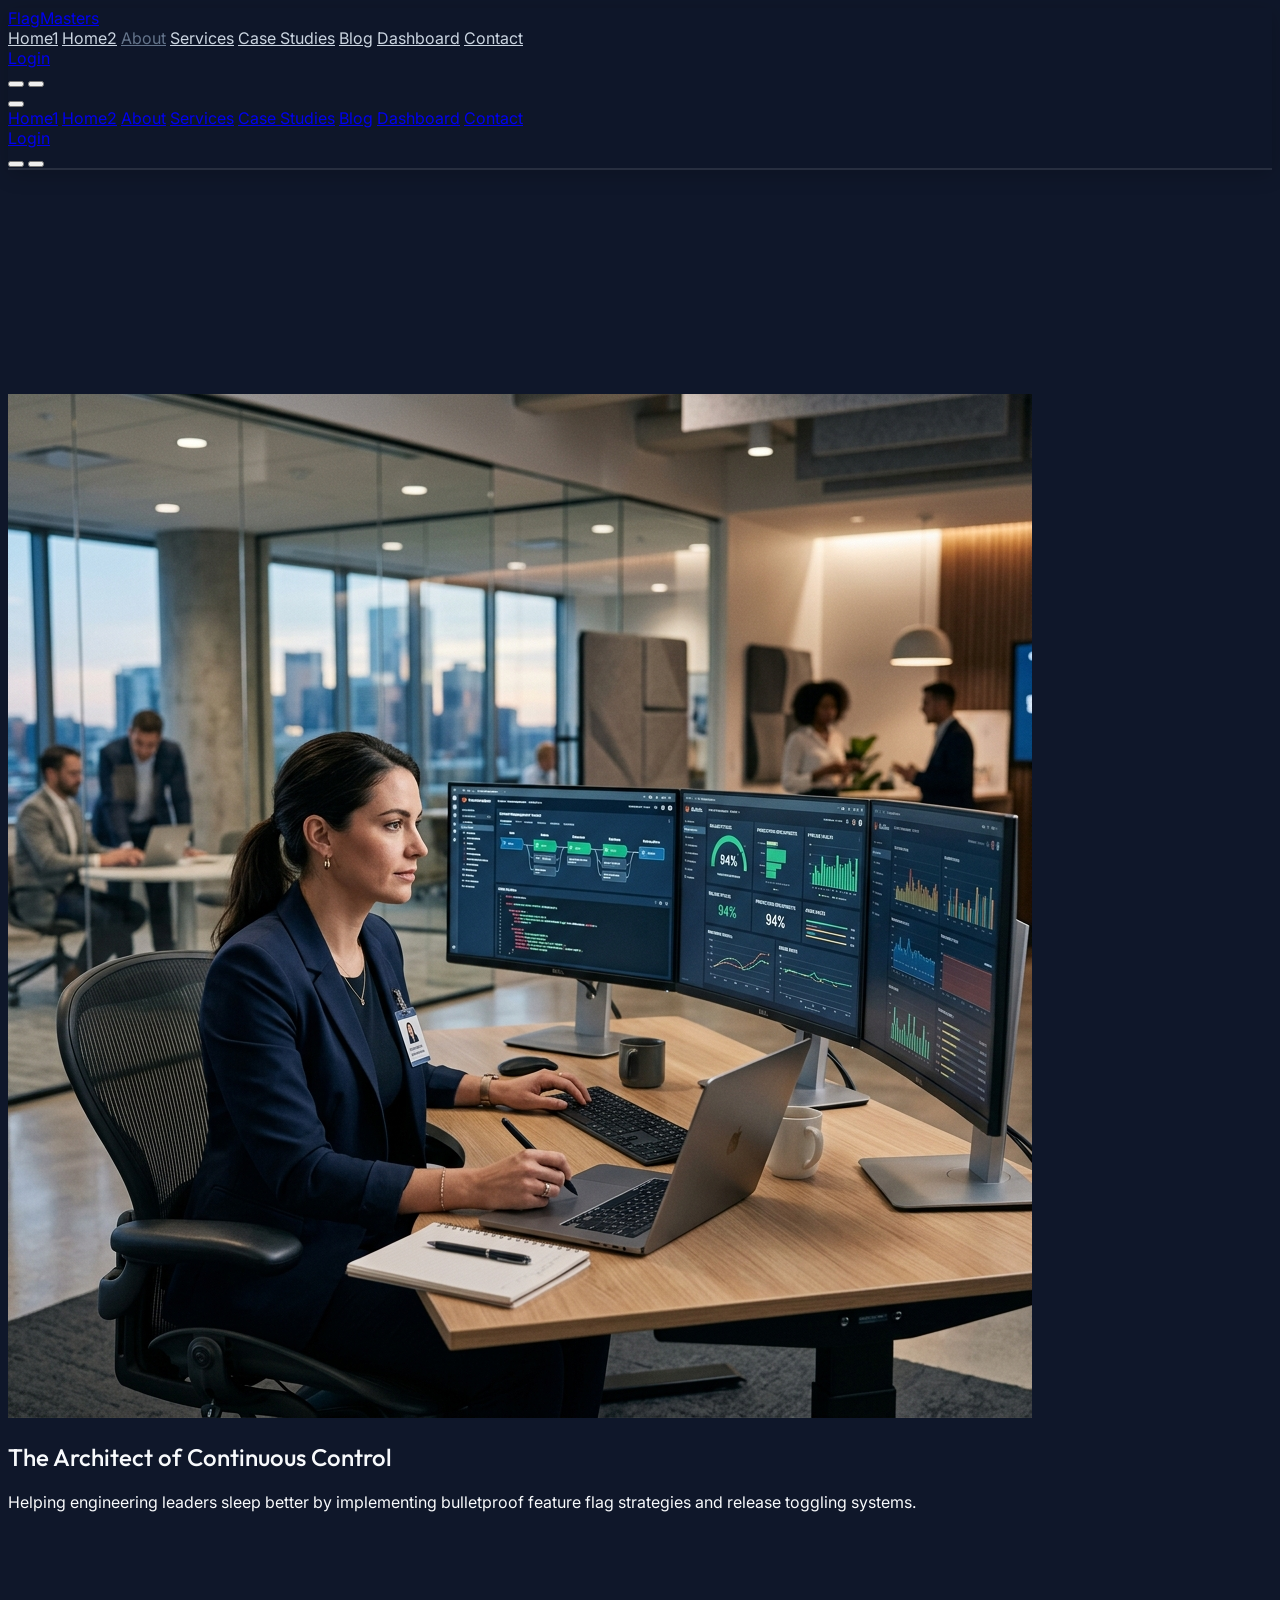
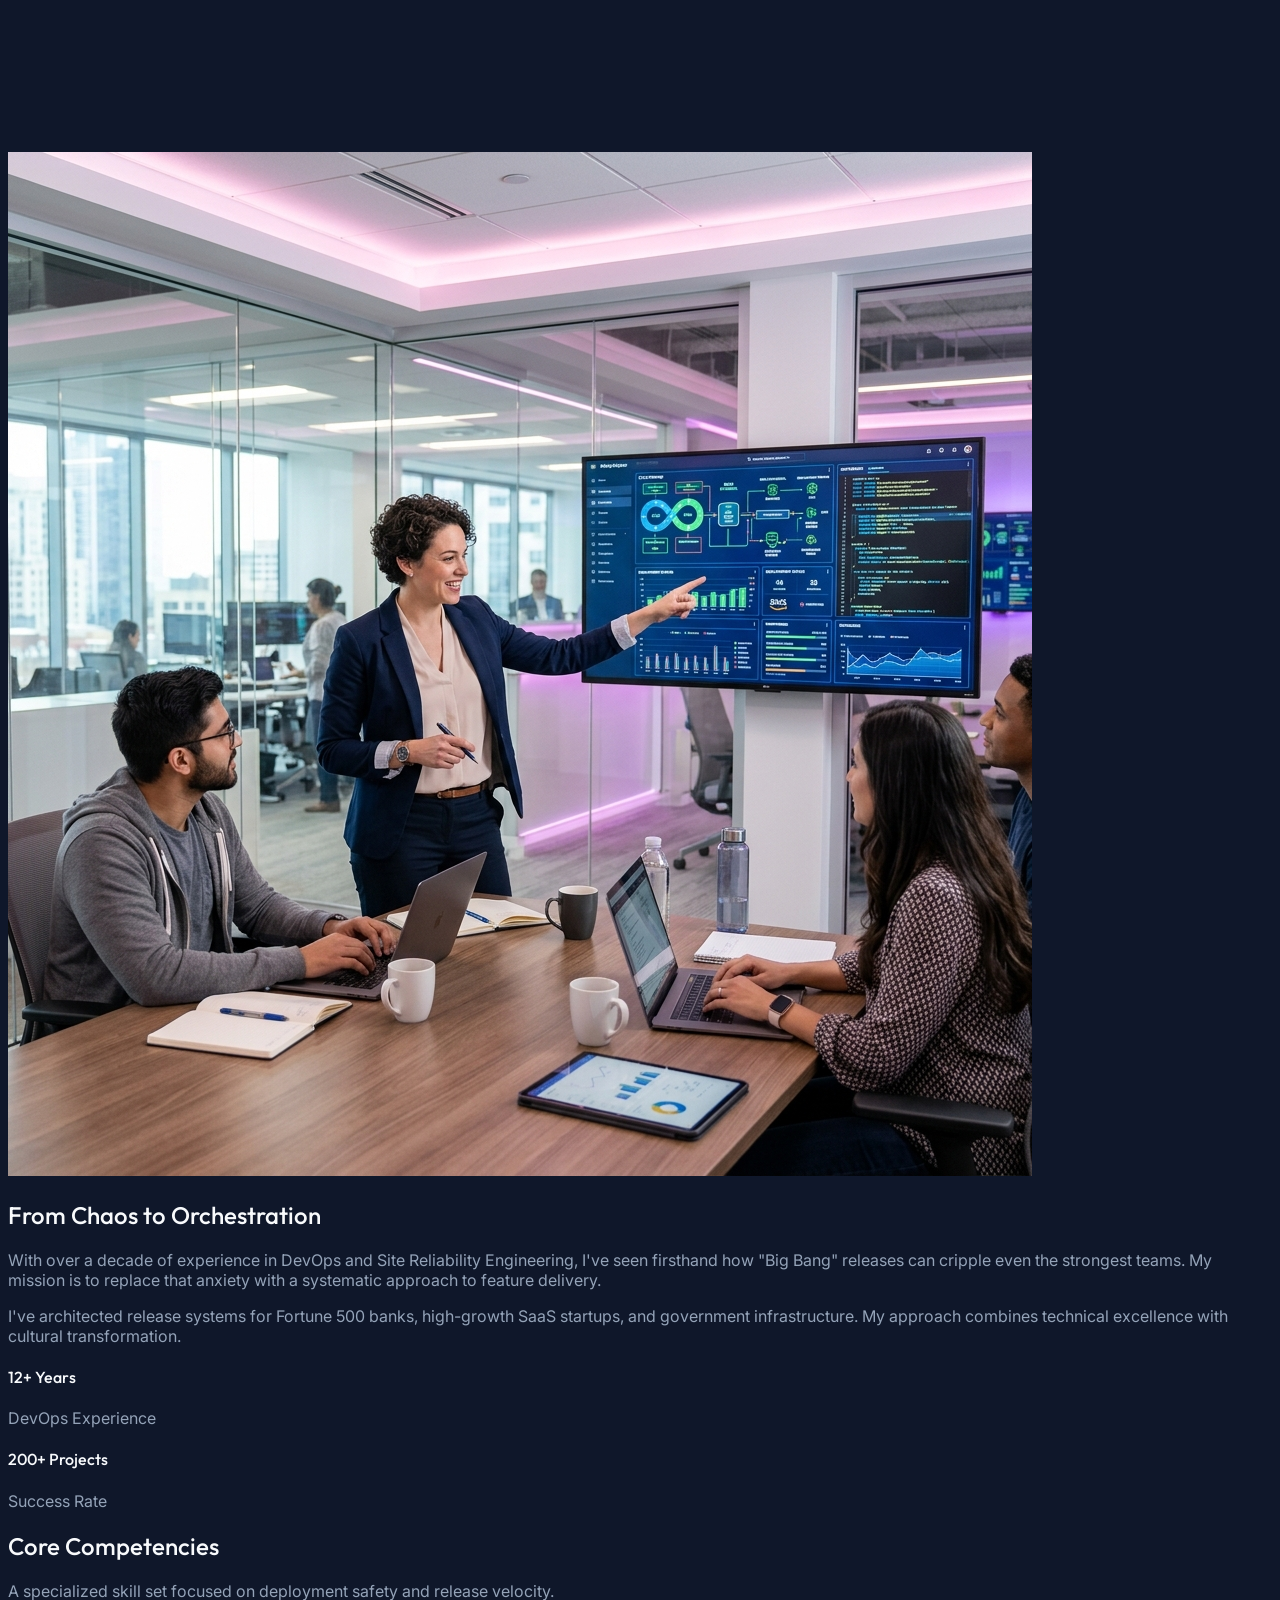
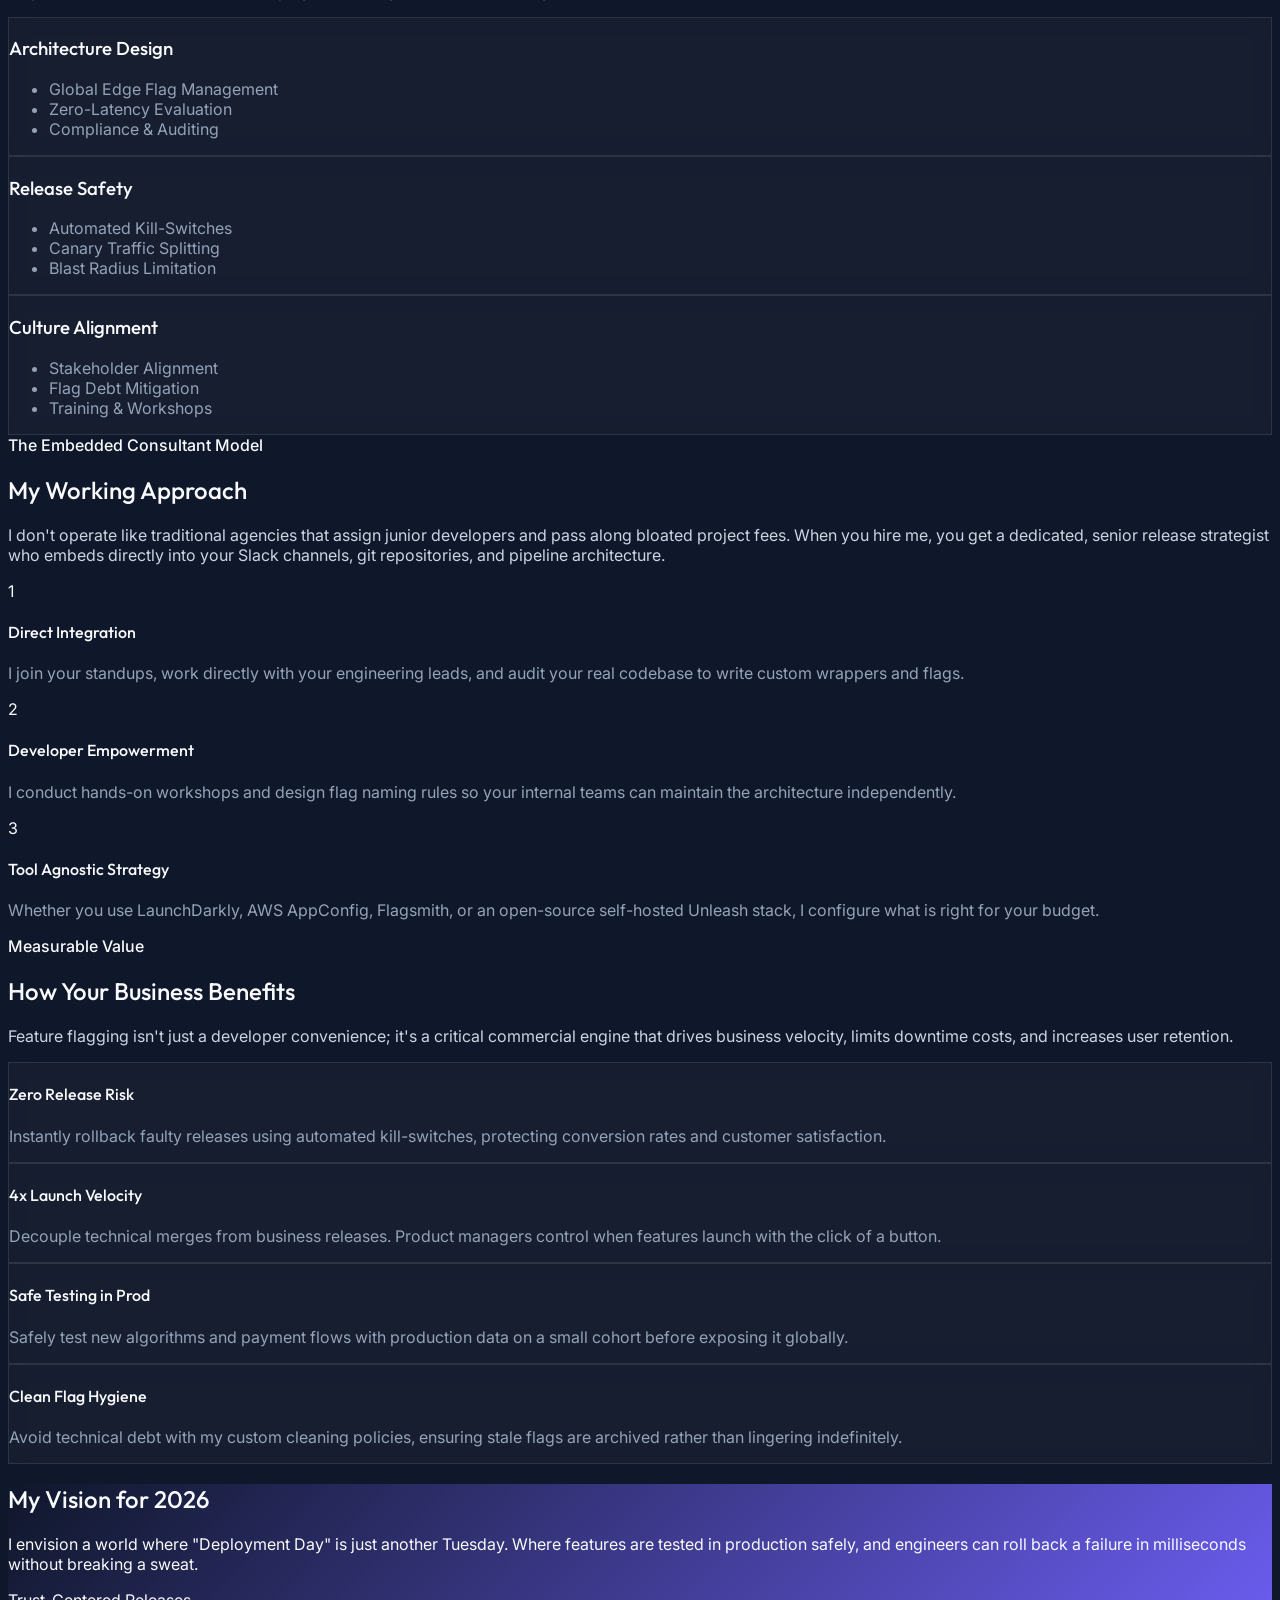
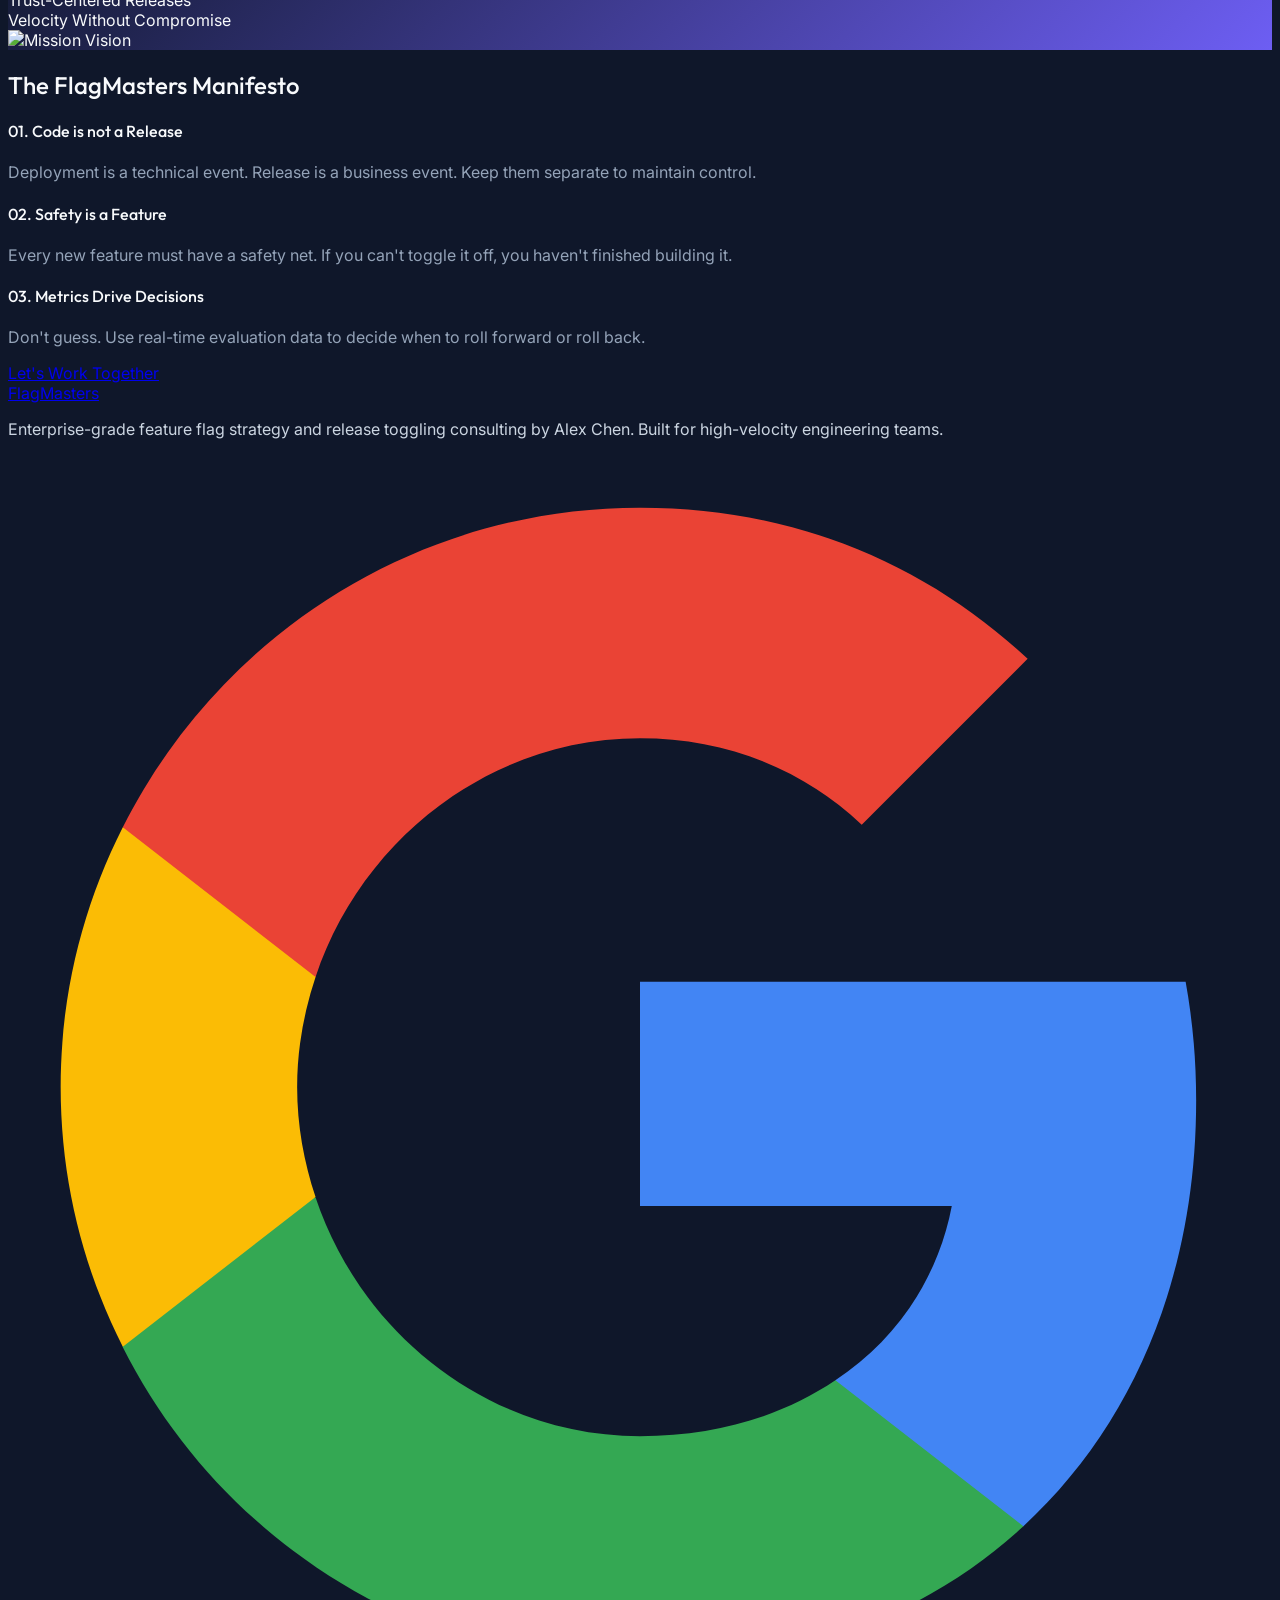
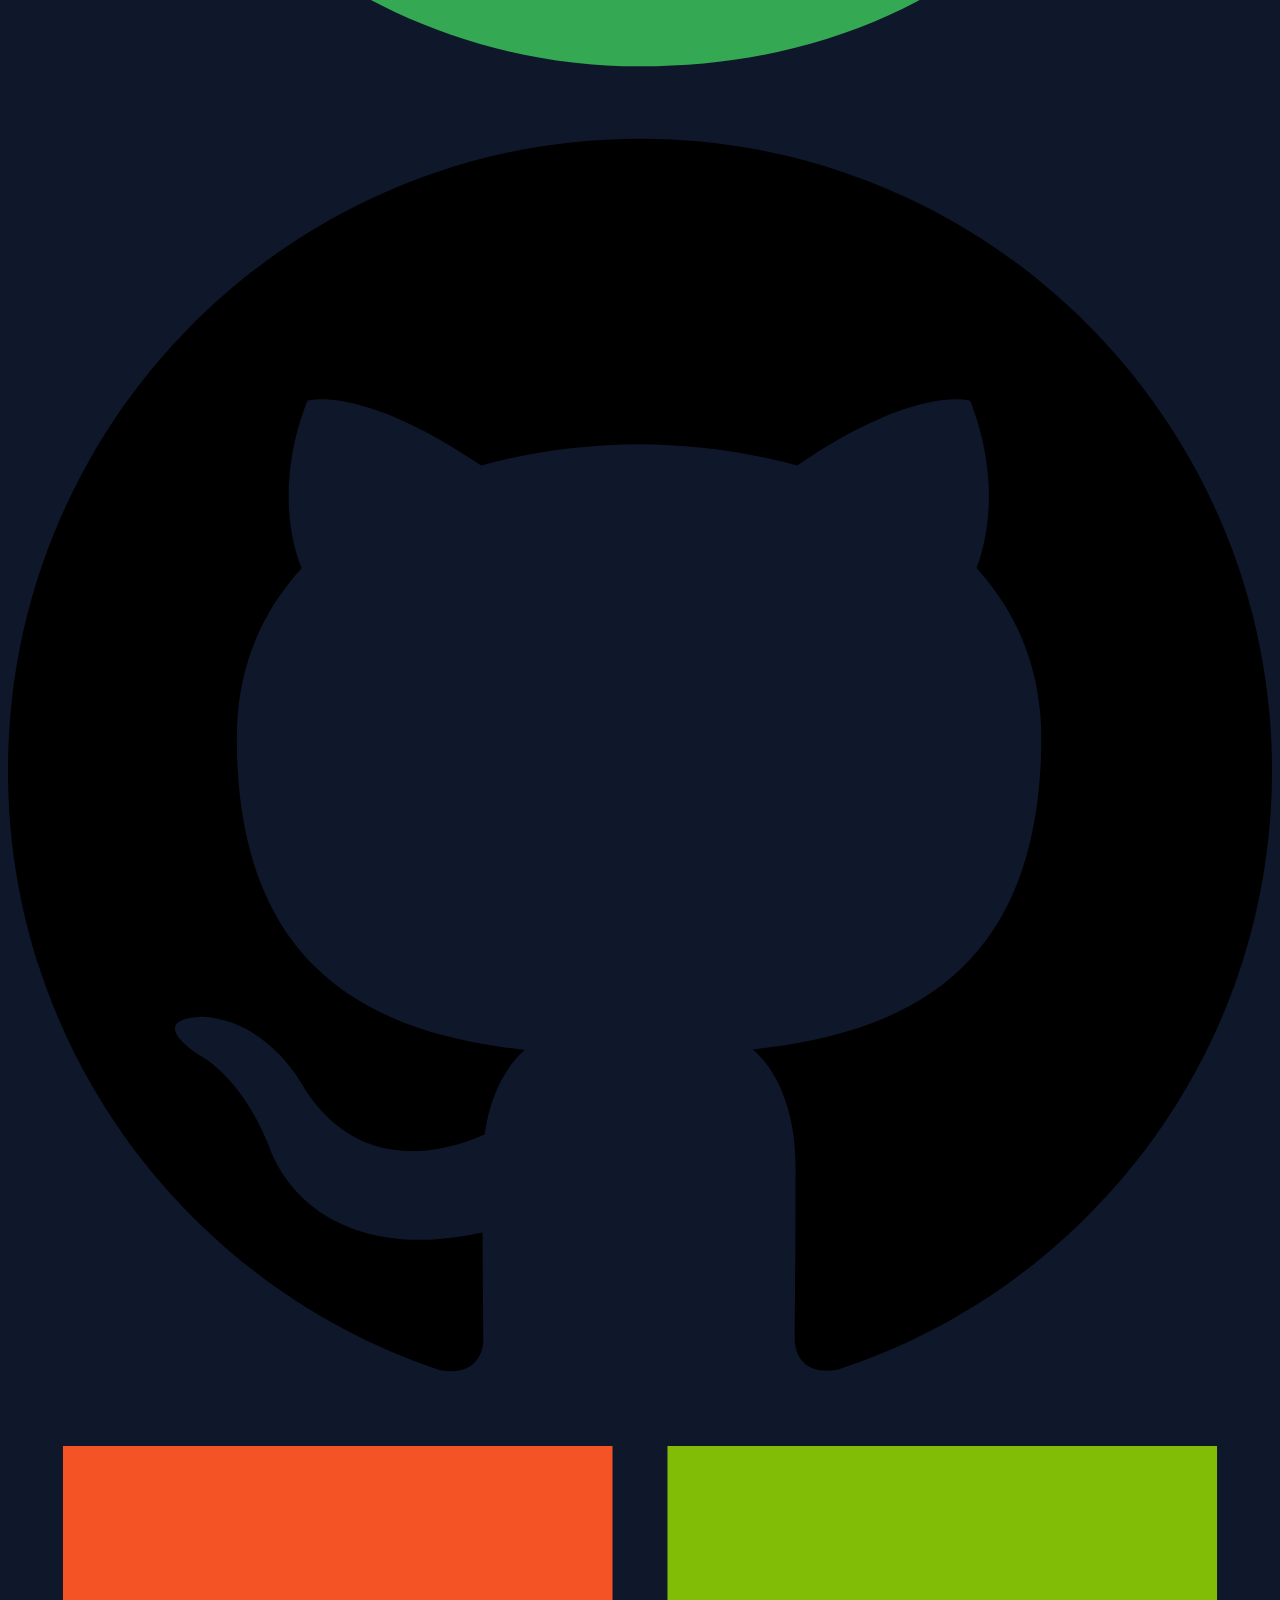
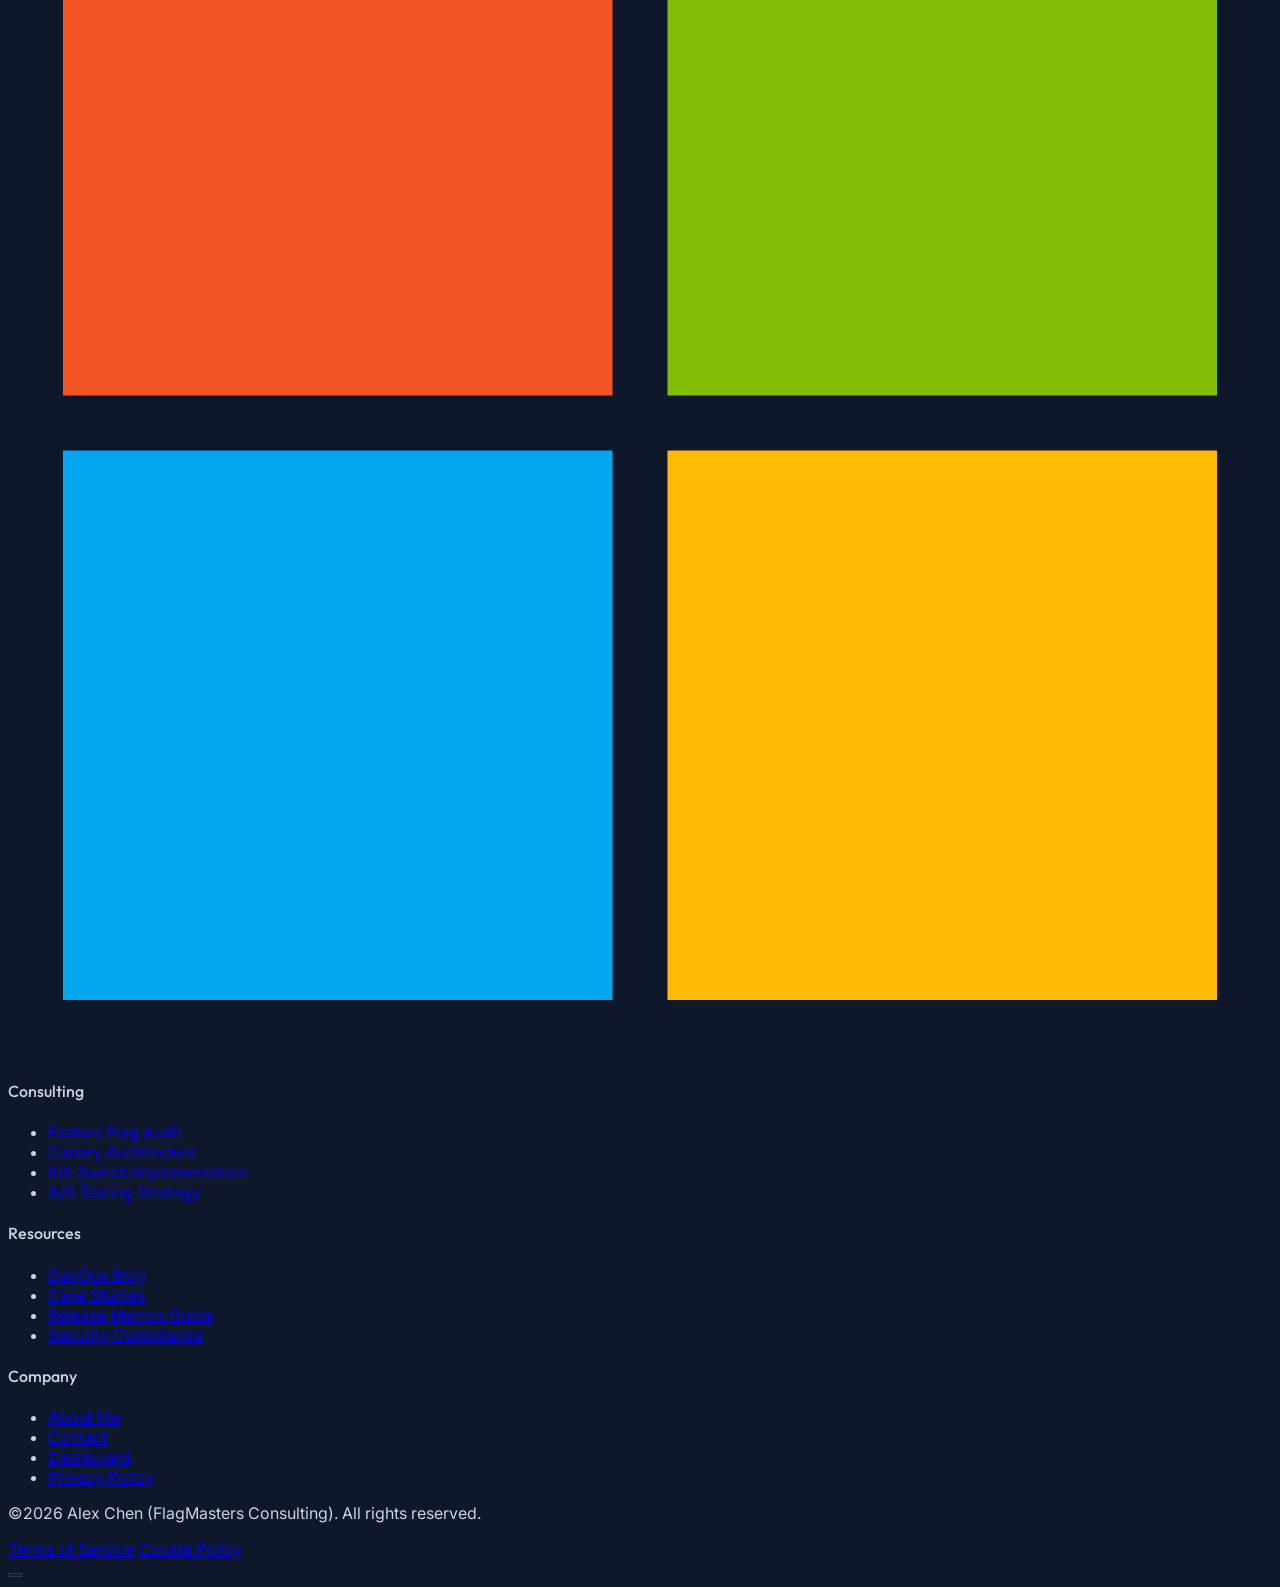
==== commit 4b9bfbc2: "rechanges" ====
--- a/about.html
+++ b/about.html
@@ -66,7 +66,7 @@
                         <i data-lucide="moon" class="w-5 h-5 hidden dark:block"></i>
                     </button>
                     <button class="rtl-toggle p-2 rounded-full hover:bg-slate-200 dark:hover:bg-slate-800 transition-colors" title="Toggle RTL">
-                        <i data-lucide="languages" class="w-5 h-5"></i>
+                        <i data-lucide="arrow-left-right" class="w-5 h-5"></i>
                     </button>
                 </div>
             </div>
@@ -91,7 +91,7 @@
                 <a href="login.html" class="w-full py-4 bg-primary text-white text-center rounded-2xl font-bold shadow-lg shadow-primary/20 hover:bg-primary/90 hover:scale-[1.02] transition-all active:scale-[0.98]">Login</a>
                 <div class="flex items-center justify-center space-x-4 pt-4 border-t border-slate-200 dark:border-slate-800">
                     <button class="rtl-toggle p-2.5 bg-slate-100 dark:bg-slate-800 text-slate-600 dark:text-slate-400 rounded-xl hover:bg-primary hover:text-white transition-all">
-                        <i data-lucide="languages" class="w-5 h-5"></i>
+                        <i data-lucide="arrow-left-right" class="w-5 h-5"></i>
                     </button>
                     <button class="theme-toggle p-2.5 bg-slate-100 dark:bg-slate-800 text-slate-600 dark:text-slate-400 rounded-xl hover:bg-primary hover:text-white transition-all">
                         <i data-lucide="moon" class="w-5 h-5 dark:hidden"></i>
@@ -102,7 +102,7 @@
         </div>
     </header>
 
-    <main class="pt-20">
+    <main>
         <!-- 1. Hero Section -->
         <section class="relative min-h-screen flex items-center overflow-hidden hero-section flex items-center justify-center">
             <!-- Background Image with Cinematic Overlay -->
@@ -183,12 +183,84 @@
                     <!-- Card 3 -->
                     <div class="glass-card p-8 rounded-3xl reveal delay-300 text-center flex flex-col items-center md:col-span-2 lg:col-span-1">
                         <div class="text-primary mb-6"><i data-lucide="users" class="w-12 h-12 mx-auto"></i></div>
-                        <h3 class="text-xl font-bold mb-4">Team Culture</h3>
+                        <h3 class="text-xl font-bold mb-4">Culture Alignment</h3>
                         <ul class="space-y-3 text-slate-500 text-sm text-left">
                             <li class="flex items-start space-x-2"><i data-lucide="check" class="w-4 h-4 text-green-500 mt-1 shrink-0"></i> <span>Stakeholder Alignment</span></li>
                             <li class="flex items-start space-x-2"><i data-lucide="check" class="w-4 h-4 text-green-500 mt-1 shrink-0"></i> <span>Flag Debt Mitigation</span></li>
                             <li class="flex items-start space-x-2"><i data-lucide="check" class="w-4 h-4 text-green-500 mt-1 shrink-0"></i> <span>Training & Workshops</span></li>
                         </ul>
+                    </div>
+                </div>
+            </div>
+        </section>
+
+        <!-- 3.5 Working Approach & Business Benefits Section -->
+        <section class="py-24 bg-white dark:bg-slate-950 relative overflow-hidden">
+            <div class="container mx-auto px-8 sm:px-12 lg:px-16 relative z-10">
+                <div class="grid lg:grid-cols-2 gap-16 items-start">
+                    <!-- Column 1: Working Approach -->
+                    <div class="reveal">
+                        <span class="inline-block px-4 py-1.5 rounded-full bg-primary/10 text-primary text-xs font-bold mb-6 border border-primary/20">The Embedded Consultant Model</span>
+                        <h2 class="text-3xl font-bold mb-6 text-slate-900 dark:text-white">My Working Approach</h2>
+                        <p class="text-base text-slate-600 dark:text-slate-400 mb-8 leading-relaxed">
+                            I don't operate like traditional agencies that assign junior developers and pass along bloated project fees. When you hire me, you get a dedicated, senior release strategist who embeds directly into your Slack channels, git repositories, and pipeline architecture.
+                        </p>
+                        
+                        <div class="space-y-6">
+                            <div class="flex items-start space-x-4">
+                                <div class="w-8 h-8 rounded-full bg-primary/10 text-primary flex items-center justify-center font-bold shrink-0">1</div>
+                                <div>
+                                    <h4 class="font-bold text-slate-900 dark:text-white">Direct Integration</h4>
+                                    <p class="text-sm text-slate-500">I join your standups, work directly with your engineering leads, and audit your real codebase to write custom wrappers and flags.</p>
+                                </div>
+                            </div>
+                            <div class="flex items-start space-x-4">
+                                <div class="w-8 h-8 rounded-full bg-primary/10 text-primary flex items-center justify-center font-bold shrink-0">2</div>
+                                <div>
+                                    <h4 class="font-bold text-slate-900 dark:text-white">Developer Empowerment</h4>
+                                    <p class="text-sm text-slate-500">I conduct hands-on workshops and design flag naming rules so your internal teams can maintain the architecture independently.</p>
+                                </div>
+                            </div>
+                            <div class="flex items-start space-x-4">
+                                <div class="w-8 h-8 rounded-full bg-primary/10 text-primary flex items-center justify-center font-bold shrink-0">3</div>
+                                <div>
+                                    <h4 class="font-bold text-slate-900 dark:text-white">Tool Agnostic Strategy</h4>
+                                    <p class="text-sm text-slate-500">Whether you use LaunchDarkly, AWS AppConfig, Flagsmith, or an open-source self-hosted Unleash stack, I configure what is right for your budget.</p>
+                                </div>
+                            </div>
+                        </div>
+                    </div>
+
+                    <!-- Column 2: Business Benefits -->
+                    <div class="reveal delay-200">
+                        <span class="inline-block px-4 py-1.5 rounded-full bg-accent/10 text-accent text-xs font-bold mb-6 border border-accent/20">Measurable Value</span>
+                        <h2 class="text-3xl font-bold mb-6 text-slate-900 dark:text-white">How Your Business Benefits</h2>
+                        <p class="text-base text-slate-600 dark:text-slate-400 mb-8 leading-relaxed">
+                            Feature flagging isn't just a developer convenience; it's a critical commercial engine that drives business velocity, limits downtime costs, and increases user retention.
+                        </p>
+
+                        <div class="grid sm:grid-cols-2 gap-6">
+                            <div class="glass-card p-6 rounded-2xl border border-slate-200 dark:border-slate-800 hover:border-primary/30 transition-all">
+                                <div class="w-10 h-10 bg-primary/10 text-primary rounded-xl flex items-center justify-center mb-4"><i data-lucide="shield-check" class="w-5 h-5"></i></div>
+                                <h4 class="font-bold mb-2">Zero Release Risk</h4>
+                                <p class="text-xs text-slate-500">Instantly rollback faulty releases using automated kill-switches, protecting conversion rates and customer satisfaction.</p>
+                            </div>
+                            <div class="glass-card p-6 rounded-2xl border border-slate-200 dark:border-slate-800 hover:border-primary/30 transition-all">
+                                <div class="w-10 h-10 bg-primary/10 text-primary rounded-xl flex items-center justify-center mb-4"><i data-lucide="zap" class="w-5 h-5"></i></div>
+                                <h4 class="font-bold mb-2">4x Launch Velocity</h4>
+                                <p class="text-xs text-slate-500">Decouple technical merges from business releases. Product managers control when features launch with the click of a button.</p>
+                            </div>
+                            <div class="glass-card p-6 rounded-2xl border border-slate-200 dark:border-slate-800 hover:border-primary/30 transition-all">
+                                <div class="w-10 h-10 bg-primary/10 text-primary rounded-xl flex items-center justify-center mb-4"><i data-lucide="activity" class="w-5 h-5"></i></div>
+                                <h4 class="font-bold mb-2">Safe Testing in Prod</h4>
+                                <p class="text-xs text-slate-500">Safely test new algorithms and payment flows with production data on a small cohort before exposing it globally.</p>
+                            </div>
+                            <div class="glass-card p-6 rounded-2xl border border-slate-200 dark:border-slate-800 hover:border-primary/30 transition-all">
+                                <div class="w-10 h-10 bg-primary/10 text-primary rounded-xl flex items-center justify-center mb-4"><i data-lucide="trending-up" class="w-5 h-5"></i></div>
+                                <h4 class="font-bold mb-2">Clean Flag Hygiene</h4>
+                                <p class="text-xs text-slate-500">Avoid technical debt with my custom cleaning policies, ensuring stale flags are archived rather than lingering indefinitely.</p>
+                            </div>
+                        </div>
                     </div>
                 </div>
             </div>
@@ -252,7 +324,7 @@
     </main>
 
     <!-- Footer -->
-    <footer class="bg-white dark:bg-slate-950 text-slate-600 dark:text-slate-400 py-20 border-t border-slate-200 dark:border-slate-900">
+    <footer class="bg-white dark:bg-slate-950 text-slate-600 dark:text-slate-400 pt-20 pb-8 border-t border-slate-200 dark:border-slate-900">
         <div class="container mx-auto px-6">
             <div class="grid md:grid-cols-2 lg:grid-cols-4 gap-12 mb-16">
                 <div class="col-span-1 lg:col-span-1">
@@ -262,7 +334,7 @@
                         </div>
                         <span class="text-2xl font-bold font-['Outfit'] tracking-tight text-secondary dark:text-white">Flag<span class="text-primary">Masters</span></span>
                     </a>
-                    <p class="text-sm leading-relaxed mb-6">Enterprise-grade feature flag strategy and release toggling consulting. Built for high-velocity DevOps teams.</p>
+                    <p class="text-sm leading-relaxed mb-6">Enterprise-grade feature flag strategy and release toggling consulting by Alex Chen. Built for high-velocity engineering teams.</p>
                     <div class="flex space-x-4">
                         <a href="#" class="w-10 h-10 bg-slate-100 dark:bg-slate-900 border border-slate-200 dark:border-slate-800 rounded-lg flex items-center justify-center hover:bg-primary/10 transition-all group" title="Google">
                             <svg class="w-5 h-5 group-hover:scale-110 transition-transform" viewBox="0 0 24 24">
@@ -316,7 +388,7 @@
                 </div>
             </div>
             <div class="pt-12 border-t border-slate-200 dark:border-slate-900 flex flex-col md:flex-row justify-between items-center text-xs">
-                <p>&copy;2026 FlagMasters Consulting. All rights reserved.</p>
+                <p>&copy;2026 Alex Chen (FlagMasters Consulting). All rights reserved.</p>
                 <div class="flex items-center space-x-6 mt-4 md:mt-0">
                     <div class="flex space-x-6">
                         <a href="#" class="hover:text-primary transition-colors">Terms of Service</a>
--- a/assets/css/style.css
+++ b/assets/css/style.css
@@ -503,3 +503,25 @@
 header.sticky {
     box-shadow: 0 1px 2px 0 rgba(0, 0, 0, 0.05);
 }
+
+/* Typography Weight Enforcements: Headings < 600, Paragraphs/Subheadings 400-550 */
+h1, h2, h3, h4, h5, h6,
+.h1, .h2, .h3, .h4, .h5, .h6 {
+    font-weight: 500 !important; /* Enforces weight strictly below 600 (Medium) */
+}
+
+p, .paragraph, .subtitle, .subheading, .section-subtitle {
+    font-weight: 400; /* Base paragraph weight */
+}
+
+/* Limit all bold/semibold subheadings, labels, paragraph texts, and inline text weights to 500 (Medium) */
+p.font-bold, p.font-semibold,
+p .font-bold, p .font-semibold,
+.subheading.font-bold, .subheading.font-semibold,
+.section-subtitle.font-bold, .section-subtitle.font-semibold,
+span.inline-block.rounded-full.font-bold,
+span.inline-block.rounded-full.font-semibold,
+.case-study-highlight span.font-bold,
+.case-study-highlight span.font-semibold {
+    font-weight: 500 !important; /* Fits inside the 400-550 range */
+}
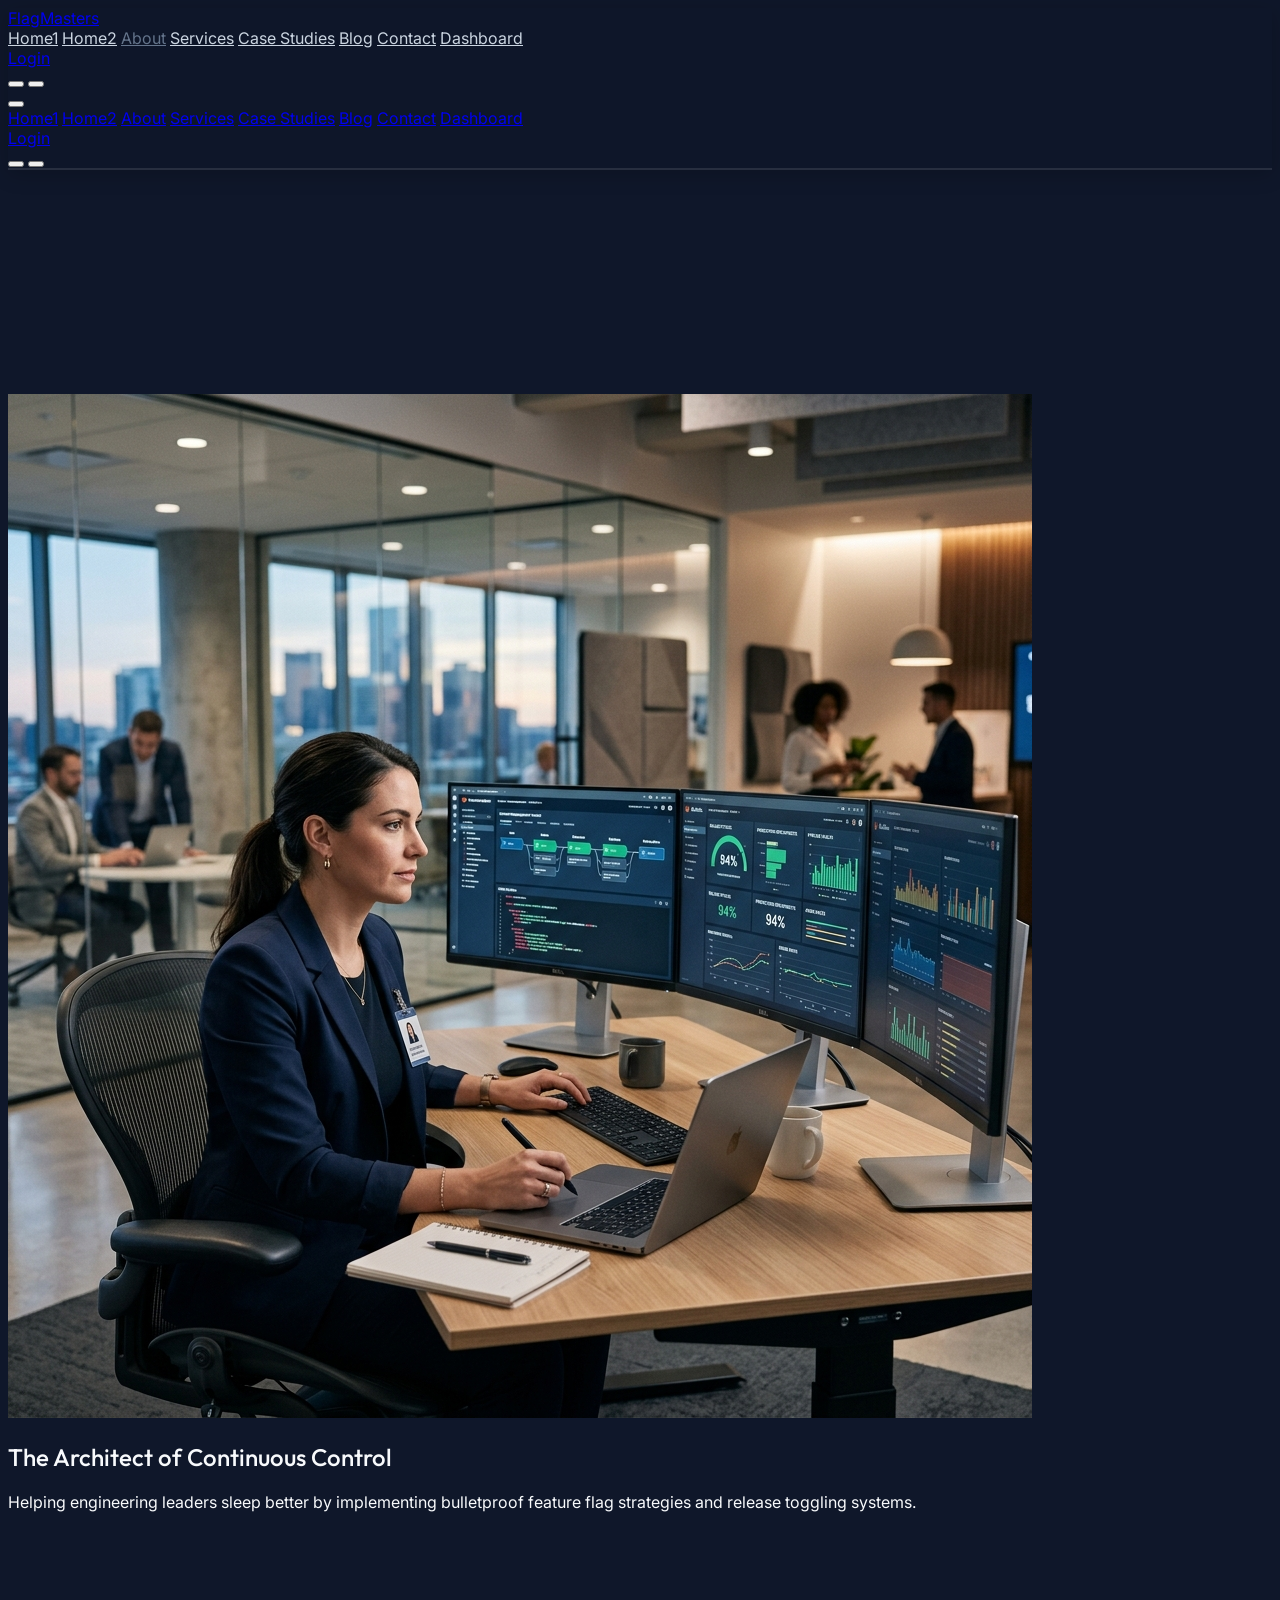
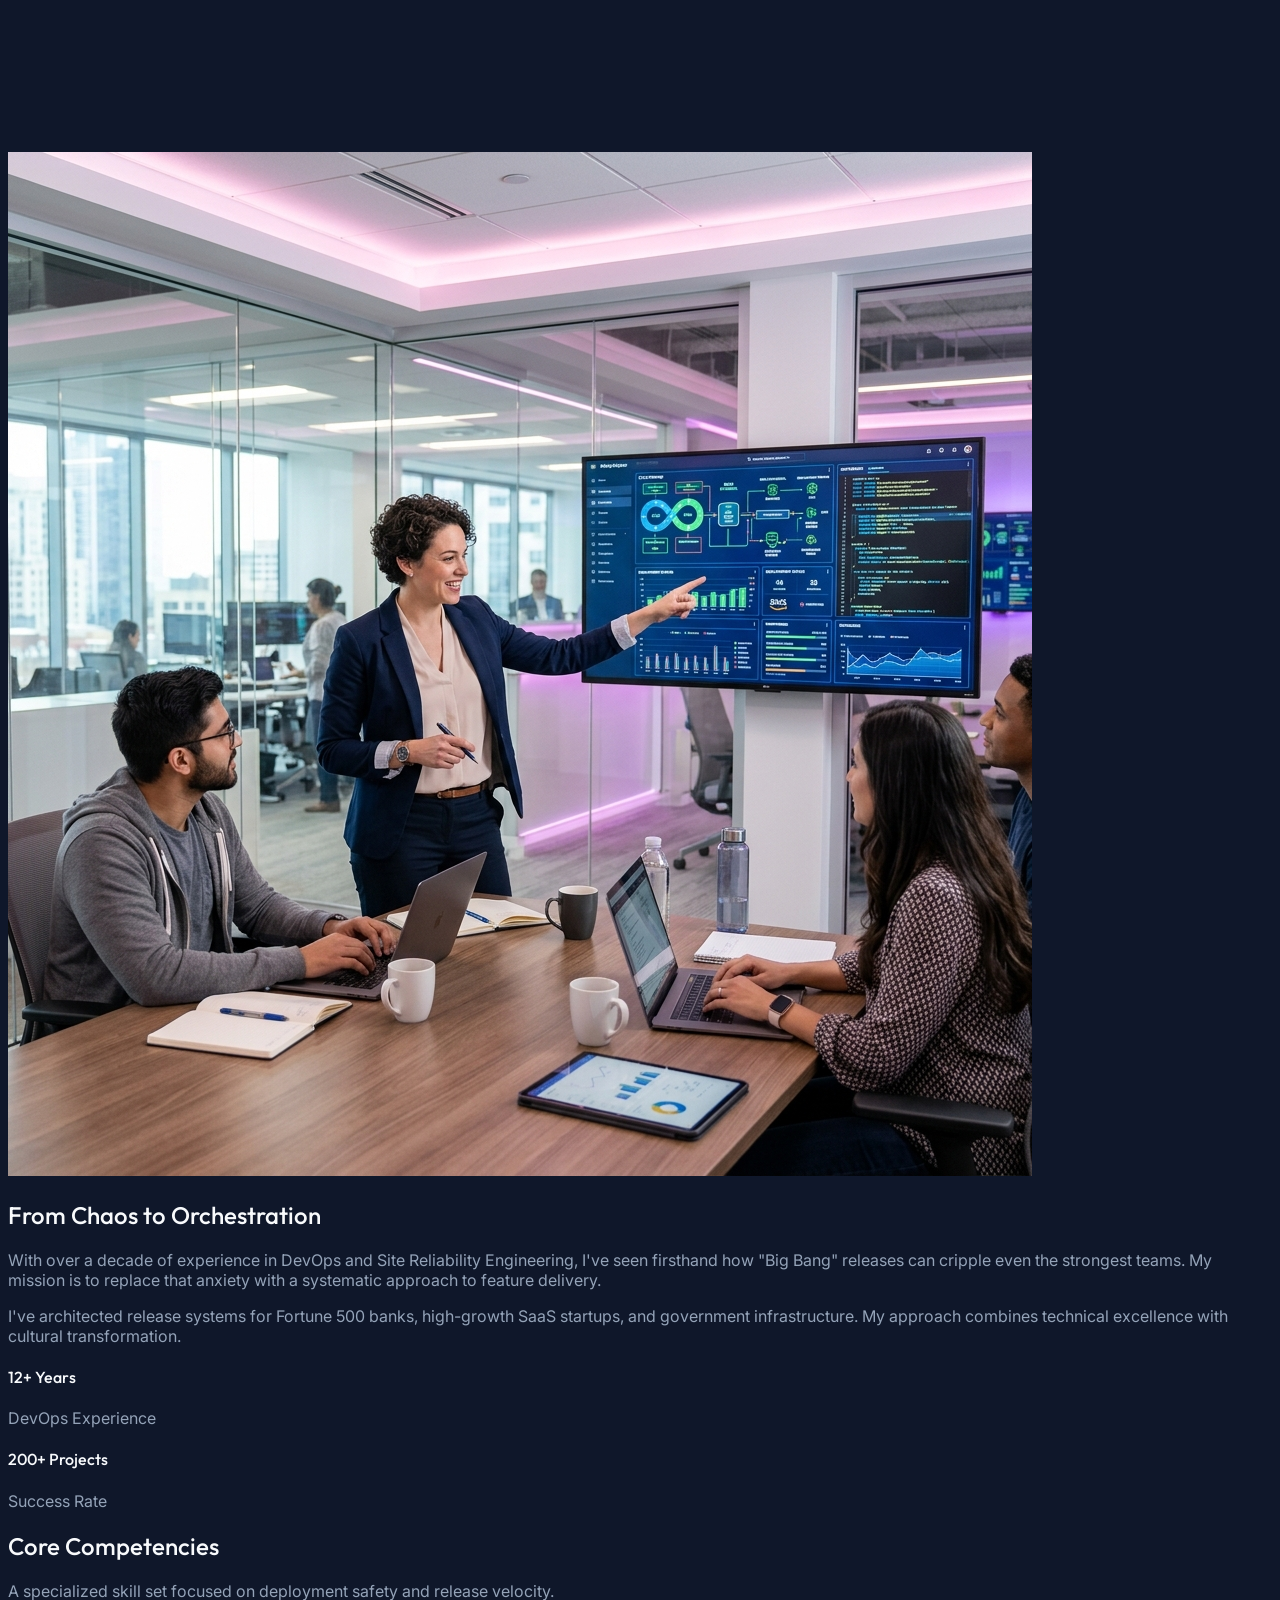
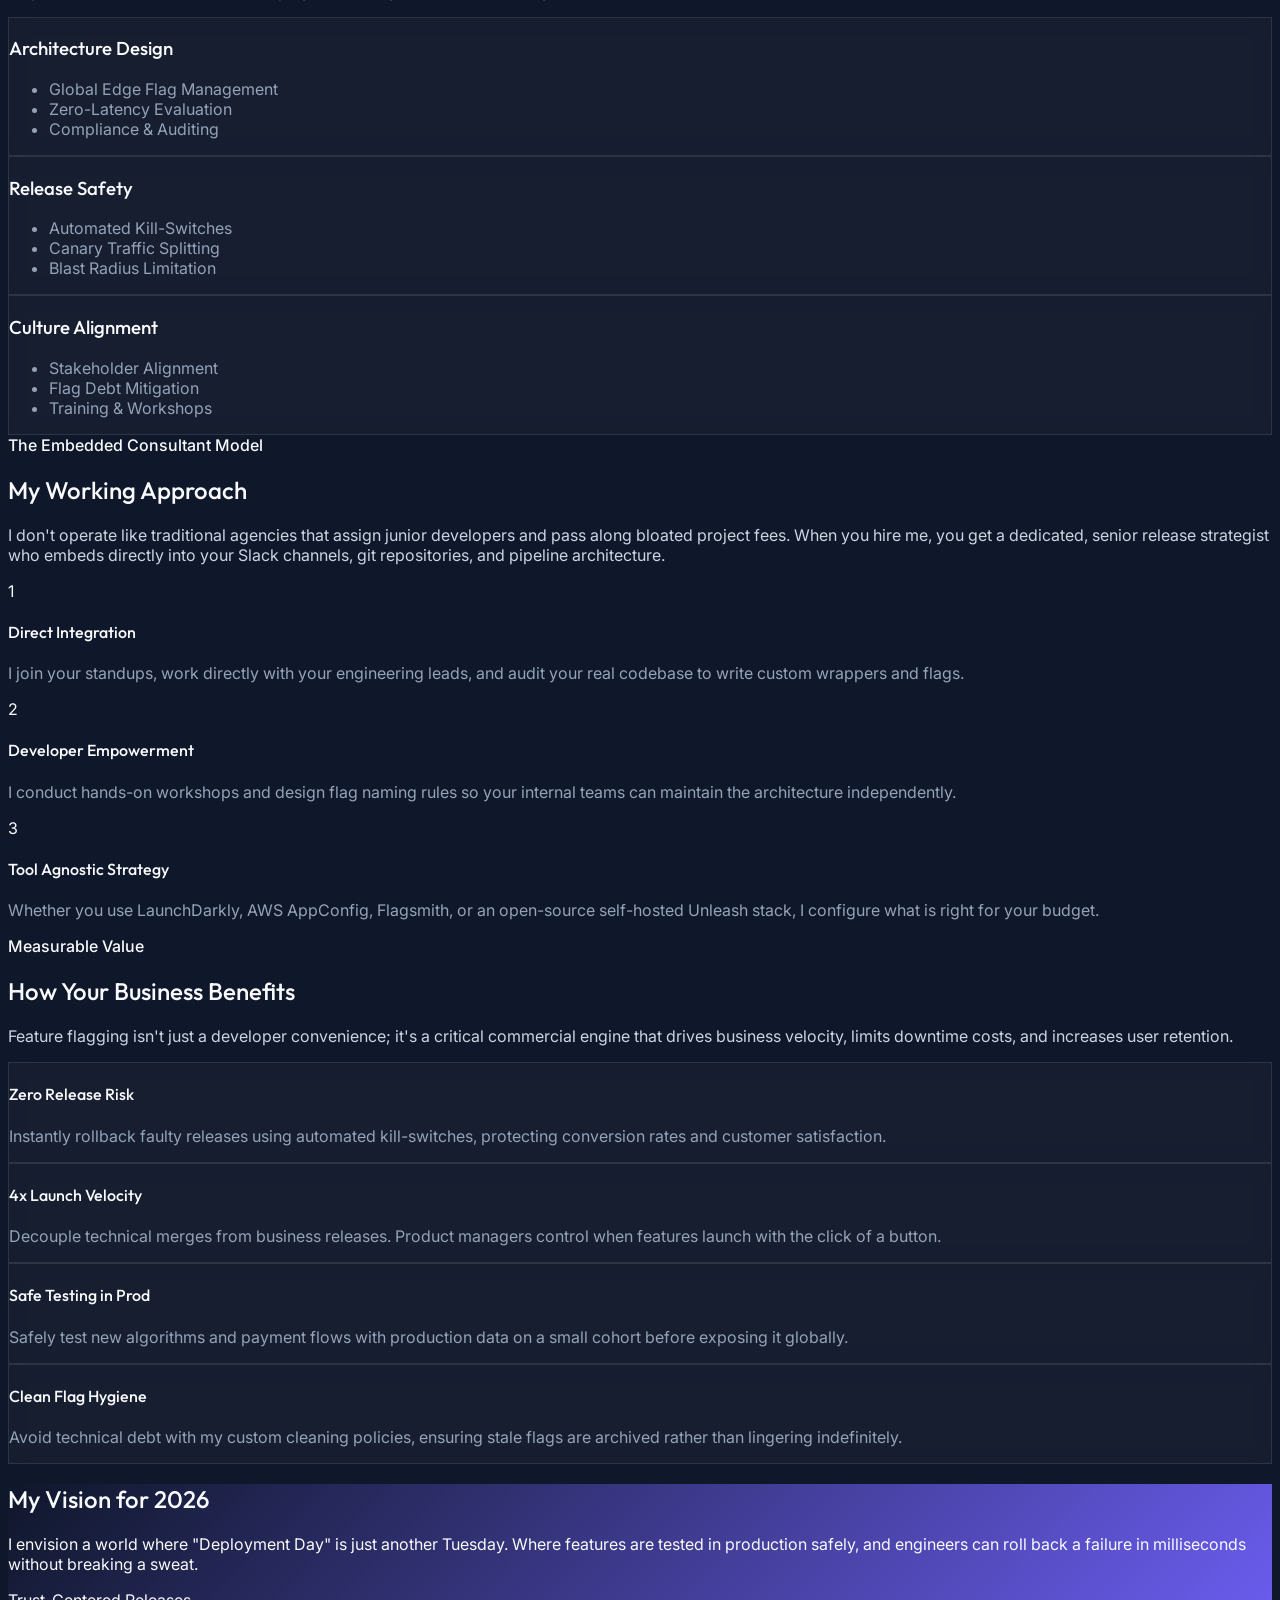
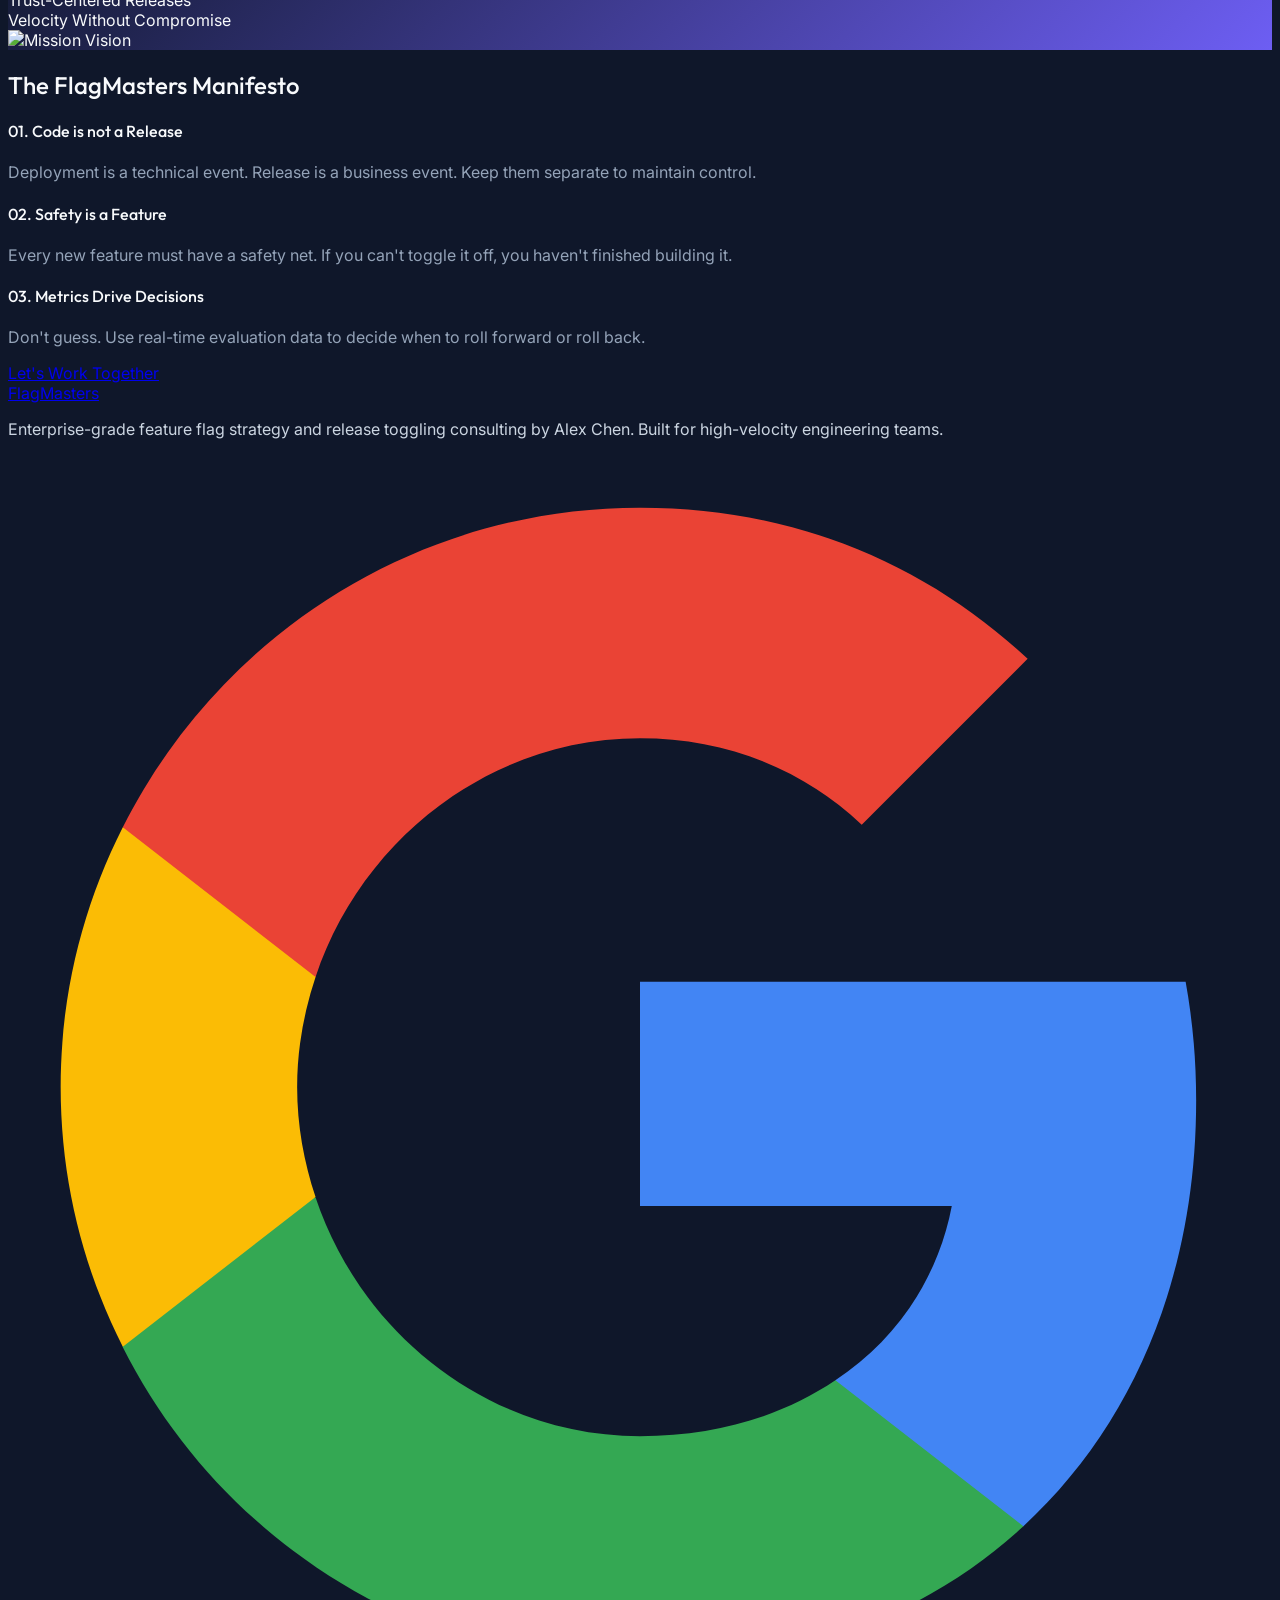
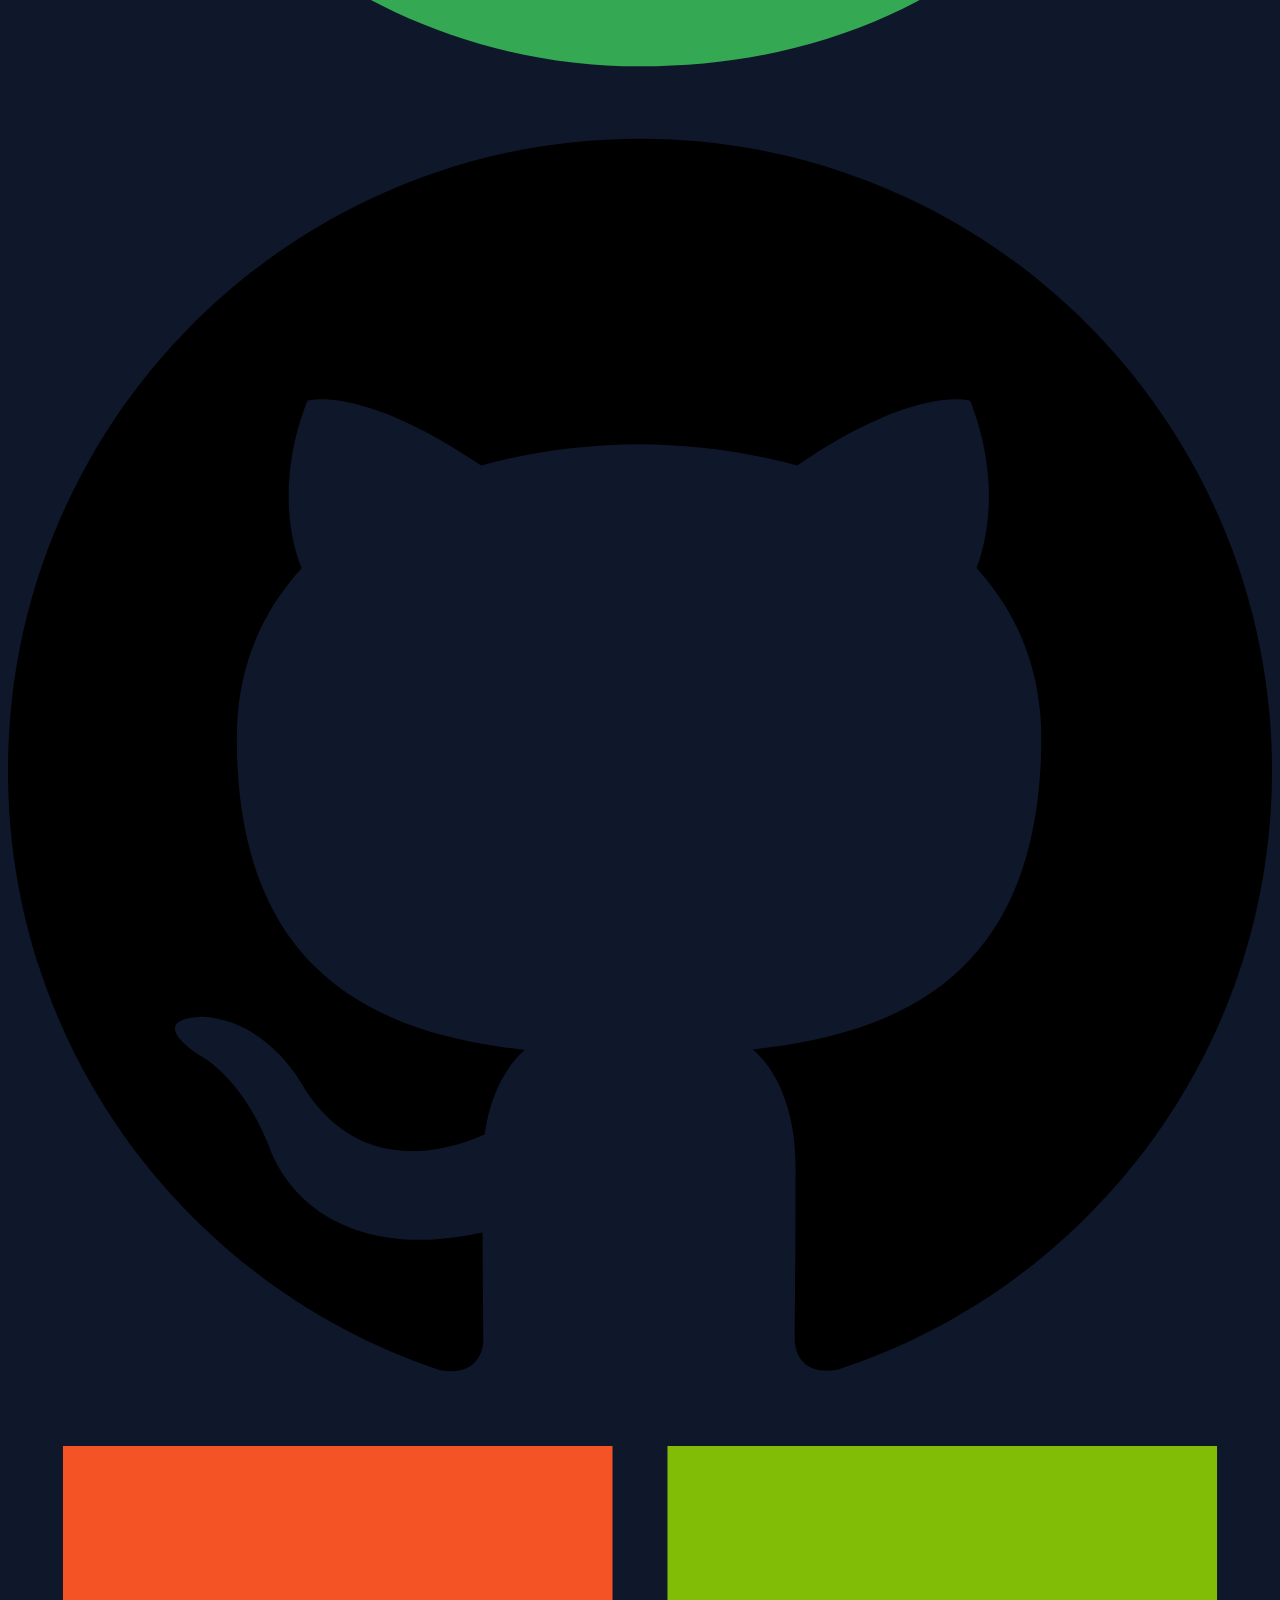
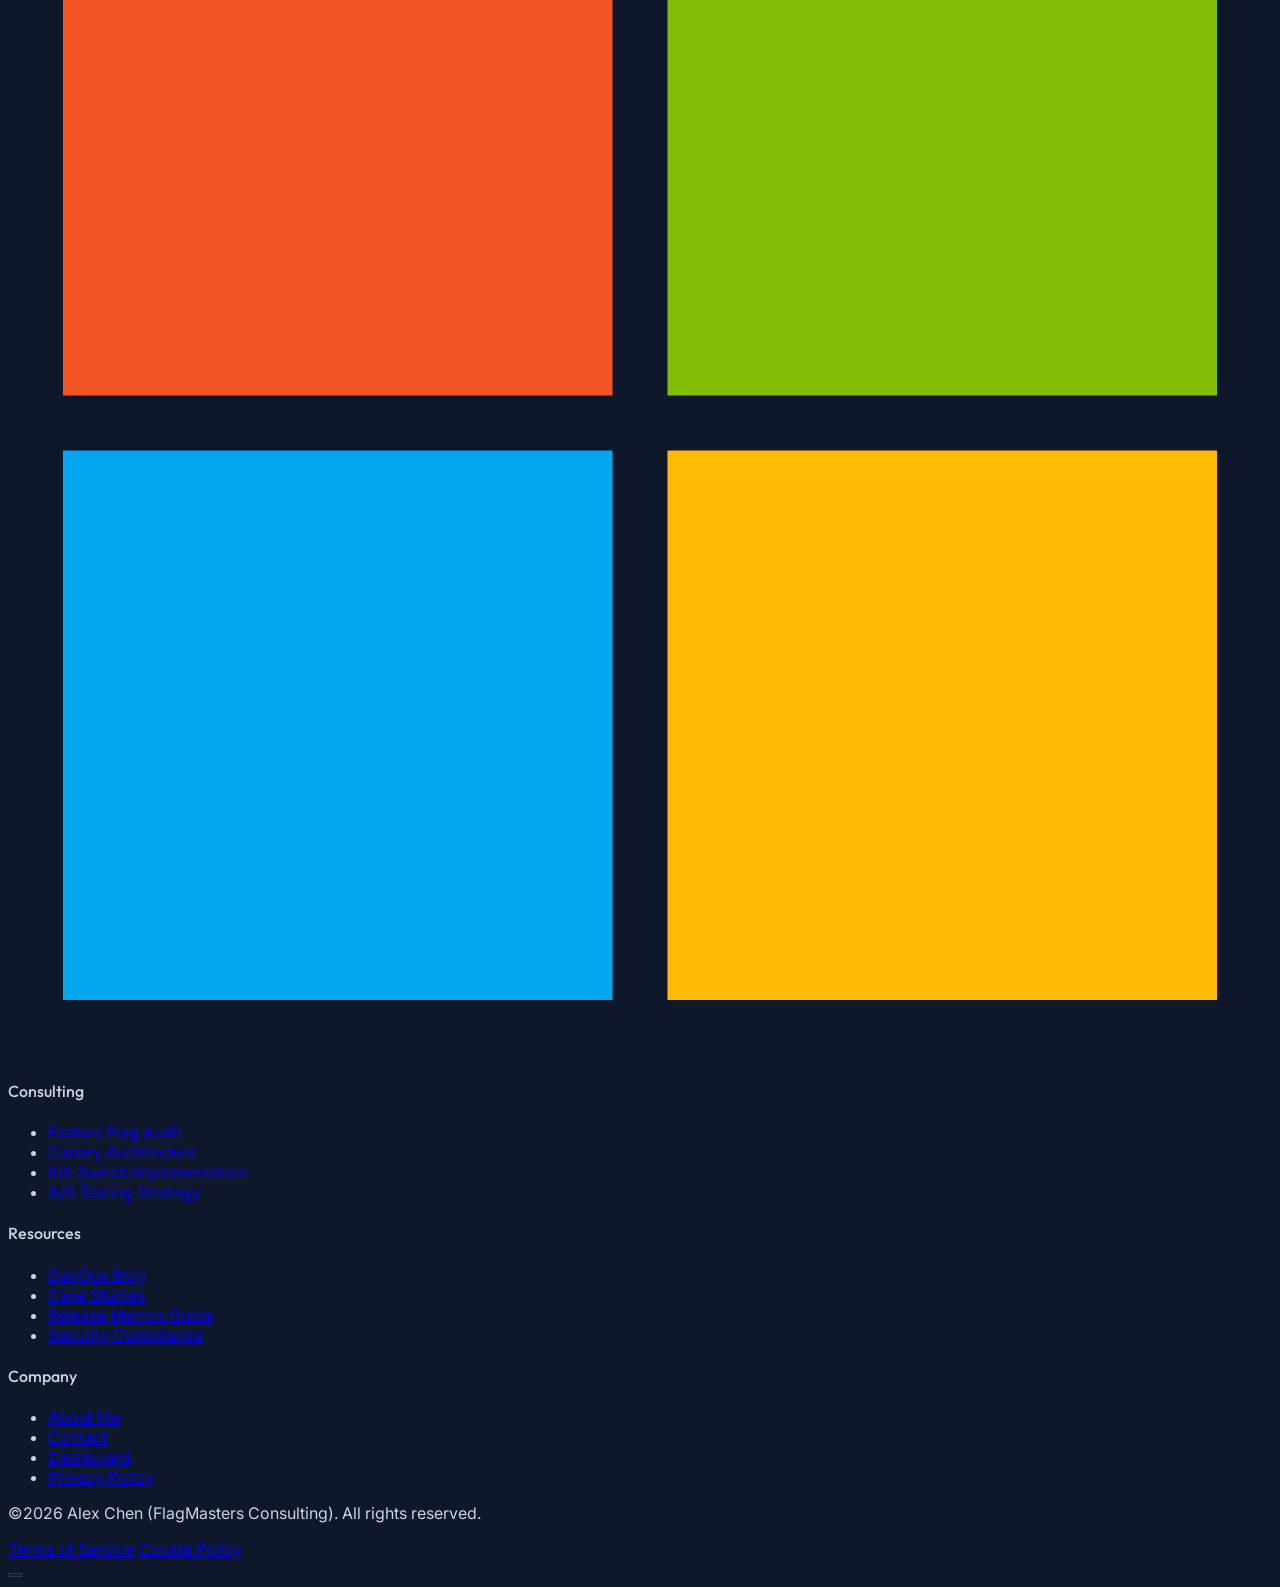
==== commit 482d7d6f: "alignment" ====
--- a/about.html
+++ b/about.html
@@ -51,8 +51,8 @@
                     <a href="services.html" class="nav-link font-medium hover:text-primary">Services</a>
                     <a href="case-studies.html" class="nav-link font-medium hover:text-primary">Case Studies</a>
                     <a href="blog.html" class="nav-link font-medium hover:text-primary">Blog</a>
+                    <a href="contact.html" class="nav-link font-medium hover:text-primary">Contact</a>
                     <a href="dashboard.html" class="nav-link font-medium hover:text-primary">Dashboard</a>
-                    <a href="contact.html" class="nav-link font-medium hover:text-primary">Contact</a>
                 </div>
             </div>
 
@@ -85,8 +85,8 @@
             <a href="services.html" class="text-lg font-medium text-slate-900 dark:text-slate-100 hover:text-primary transition-colors">Services</a>
             <a href="case-studies.html" class="text-lg font-medium text-slate-900 dark:text-slate-100 hover:text-primary transition-colors">Case Studies</a>
             <a href="blog.html" class="text-lg font-medium text-slate-900 dark:text-slate-100 hover:text-primary transition-colors">Blog</a>
+            <a href="contact.html" class="text-lg font-medium text-slate-900 dark:text-slate-100 hover:text-primary transition-colors">Contact</a>
             <a href="dashboard.html" class="text-lg font-medium text-slate-900 dark:text-slate-100 hover:text-primary transition-colors">Dashboard</a>
-            <a href="contact.html" class="text-lg font-medium text-slate-900 dark:text-slate-100 hover:text-primary transition-colors">Contact</a>
             <div class="pt-4 flex flex-col space-y-3">
                 <a href="login.html" class="w-full py-4 bg-primary text-white text-center rounded-2xl font-bold shadow-lg shadow-primary/20 hover:bg-primary/90 hover:scale-[1.02] transition-all active:scale-[0.98]">Login</a>
                 <div class="flex items-center justify-center space-x-4 pt-4 border-t border-slate-200 dark:border-slate-800">
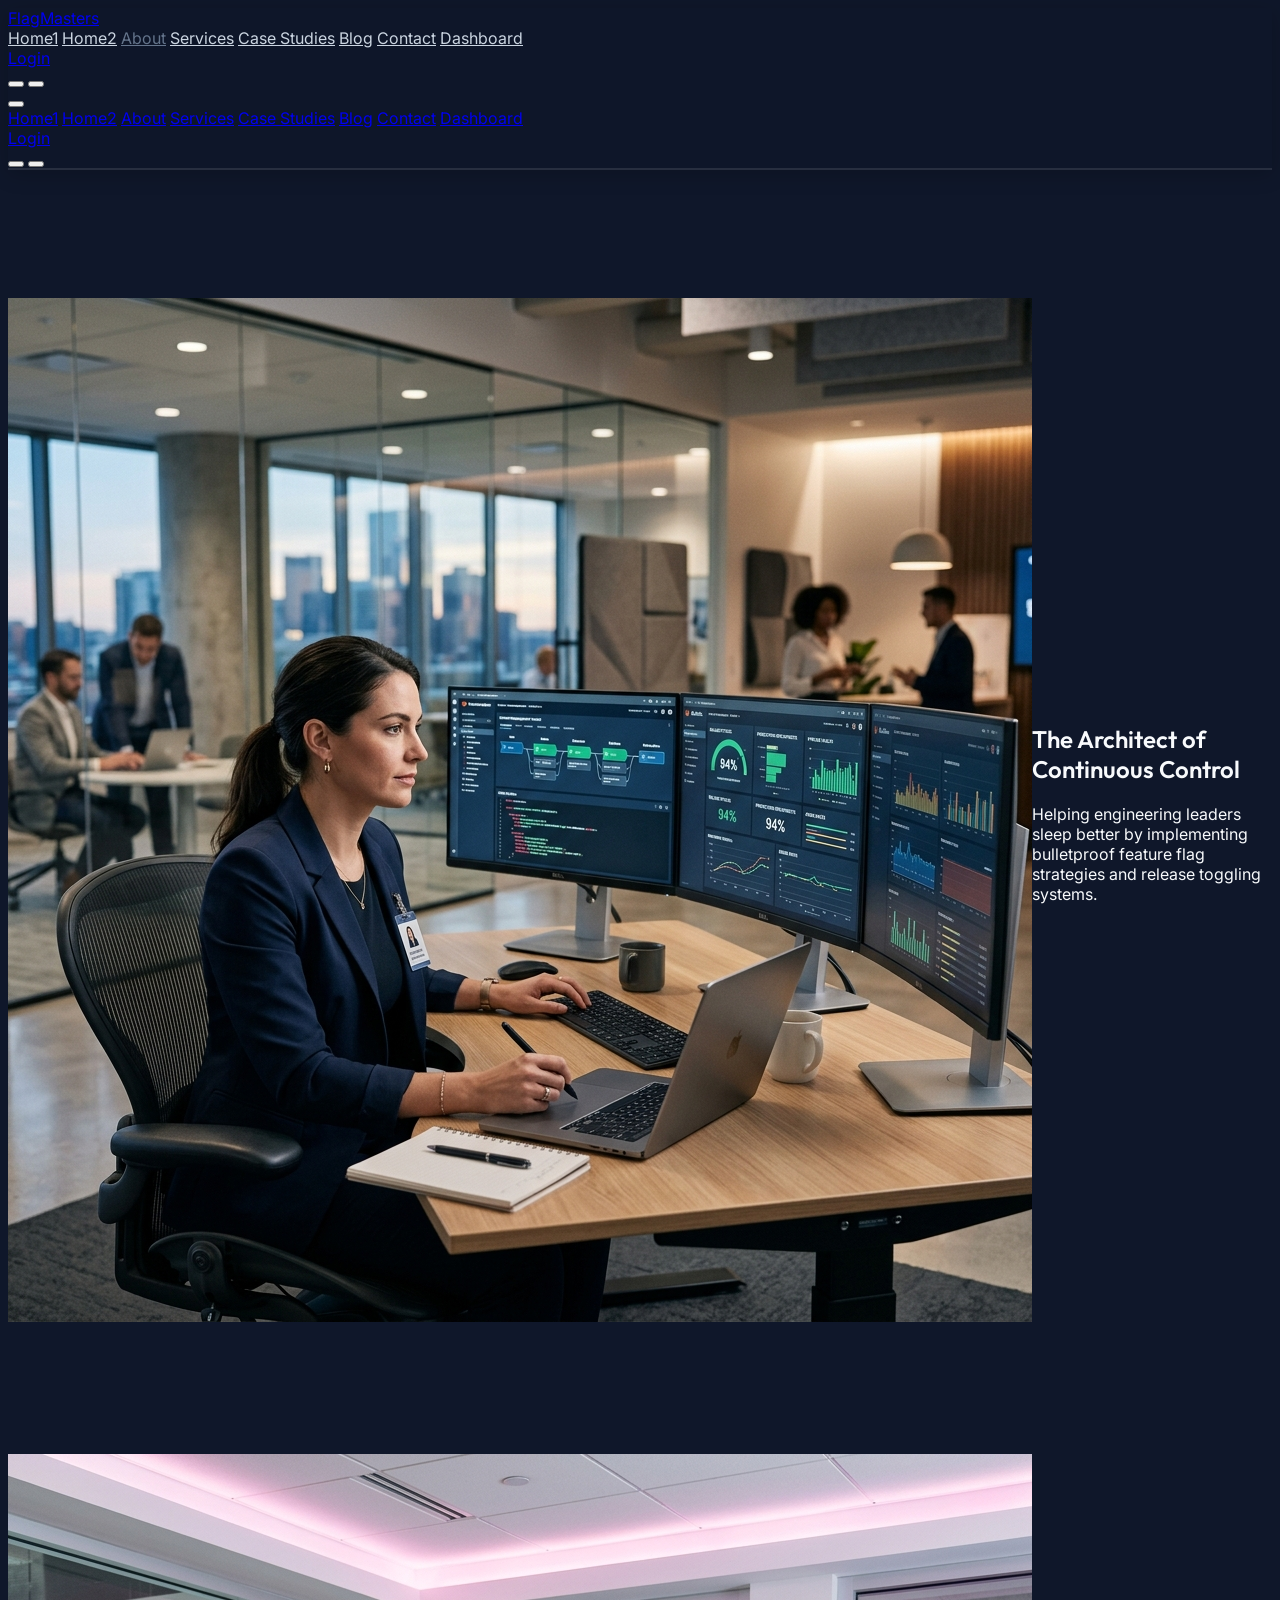
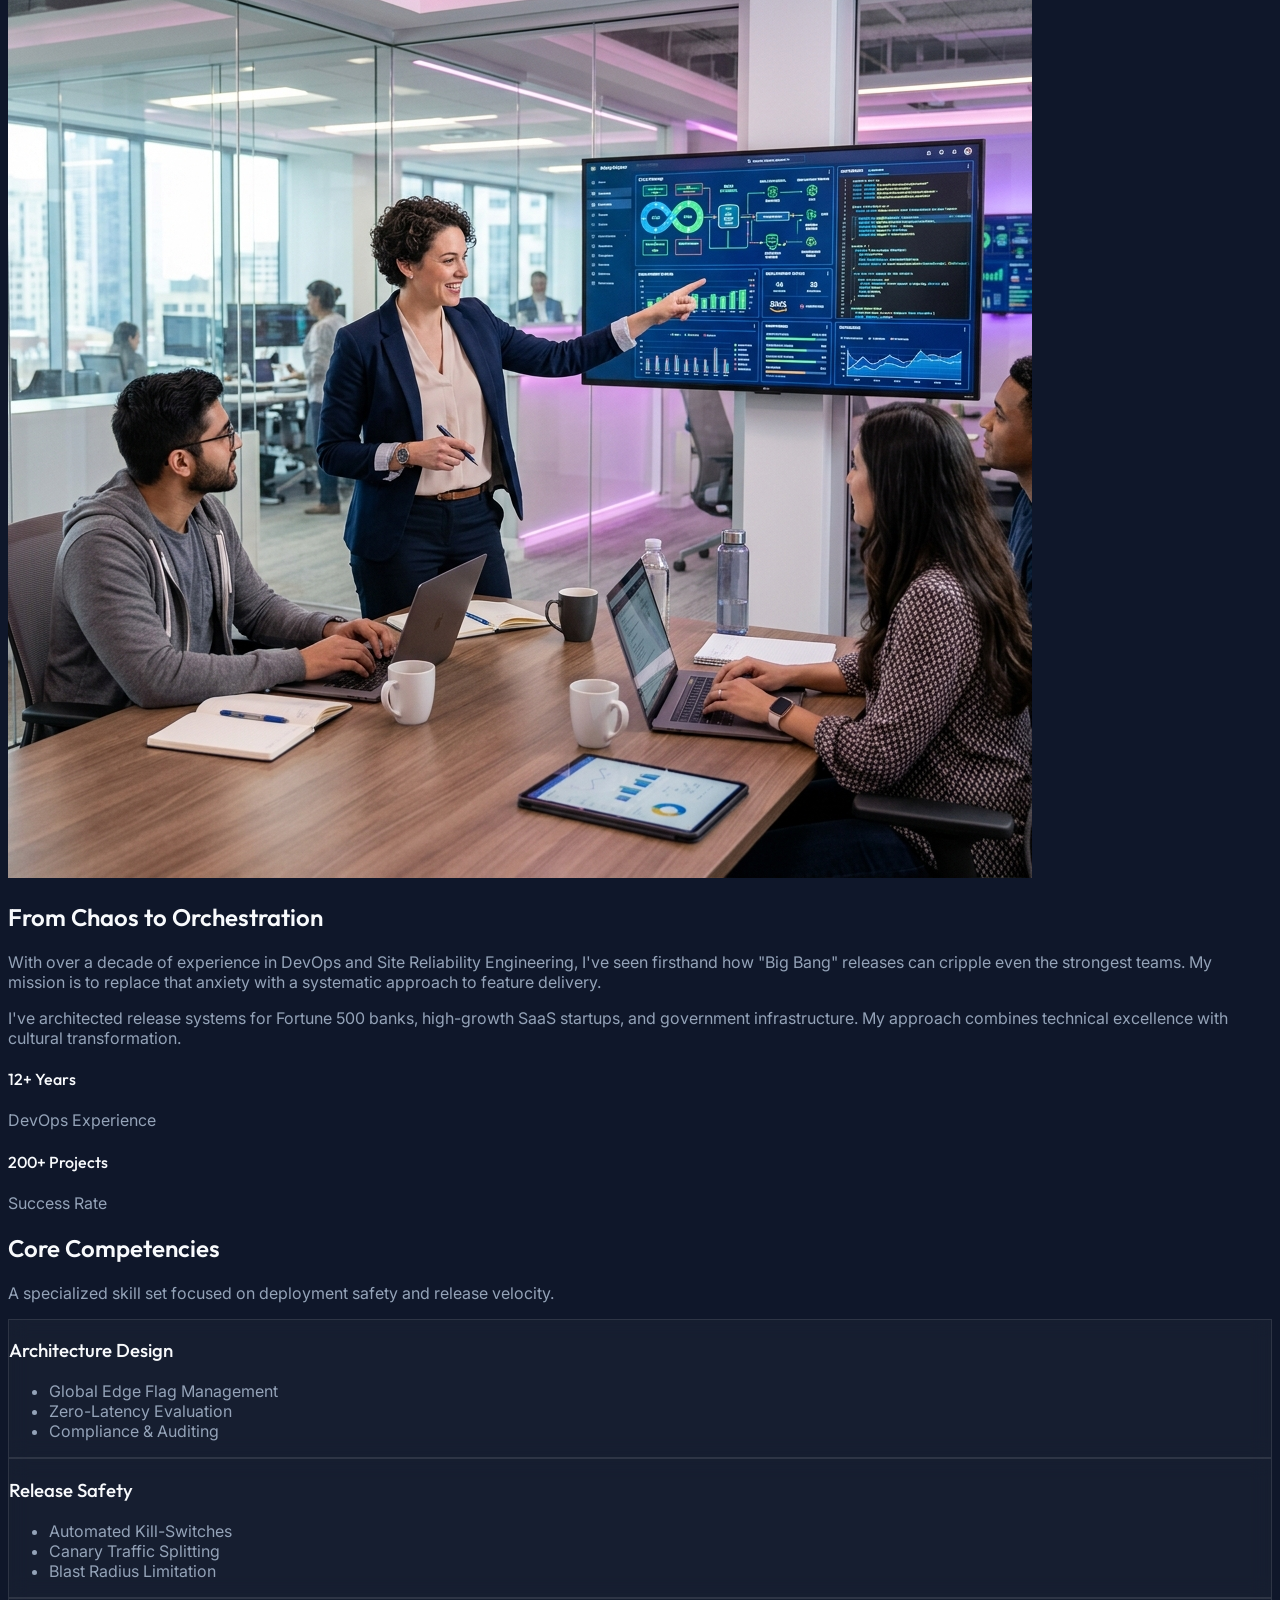
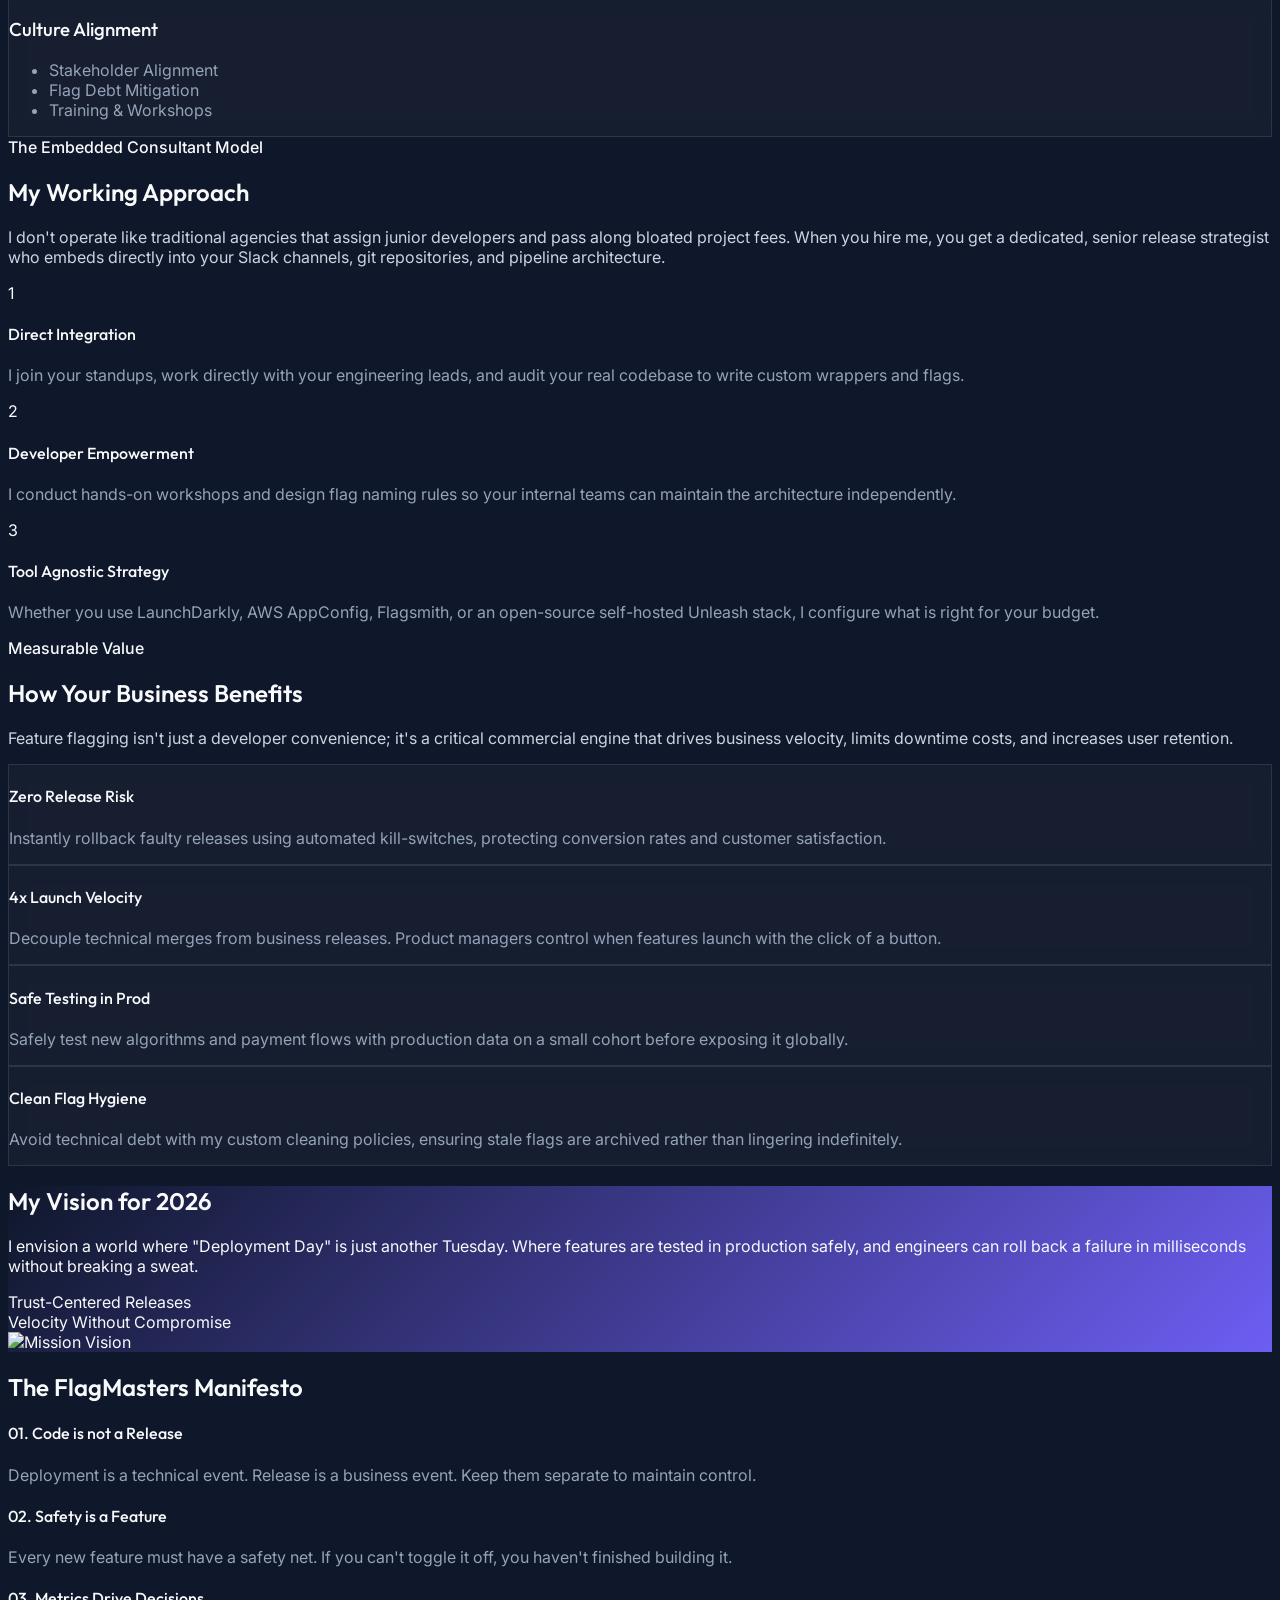
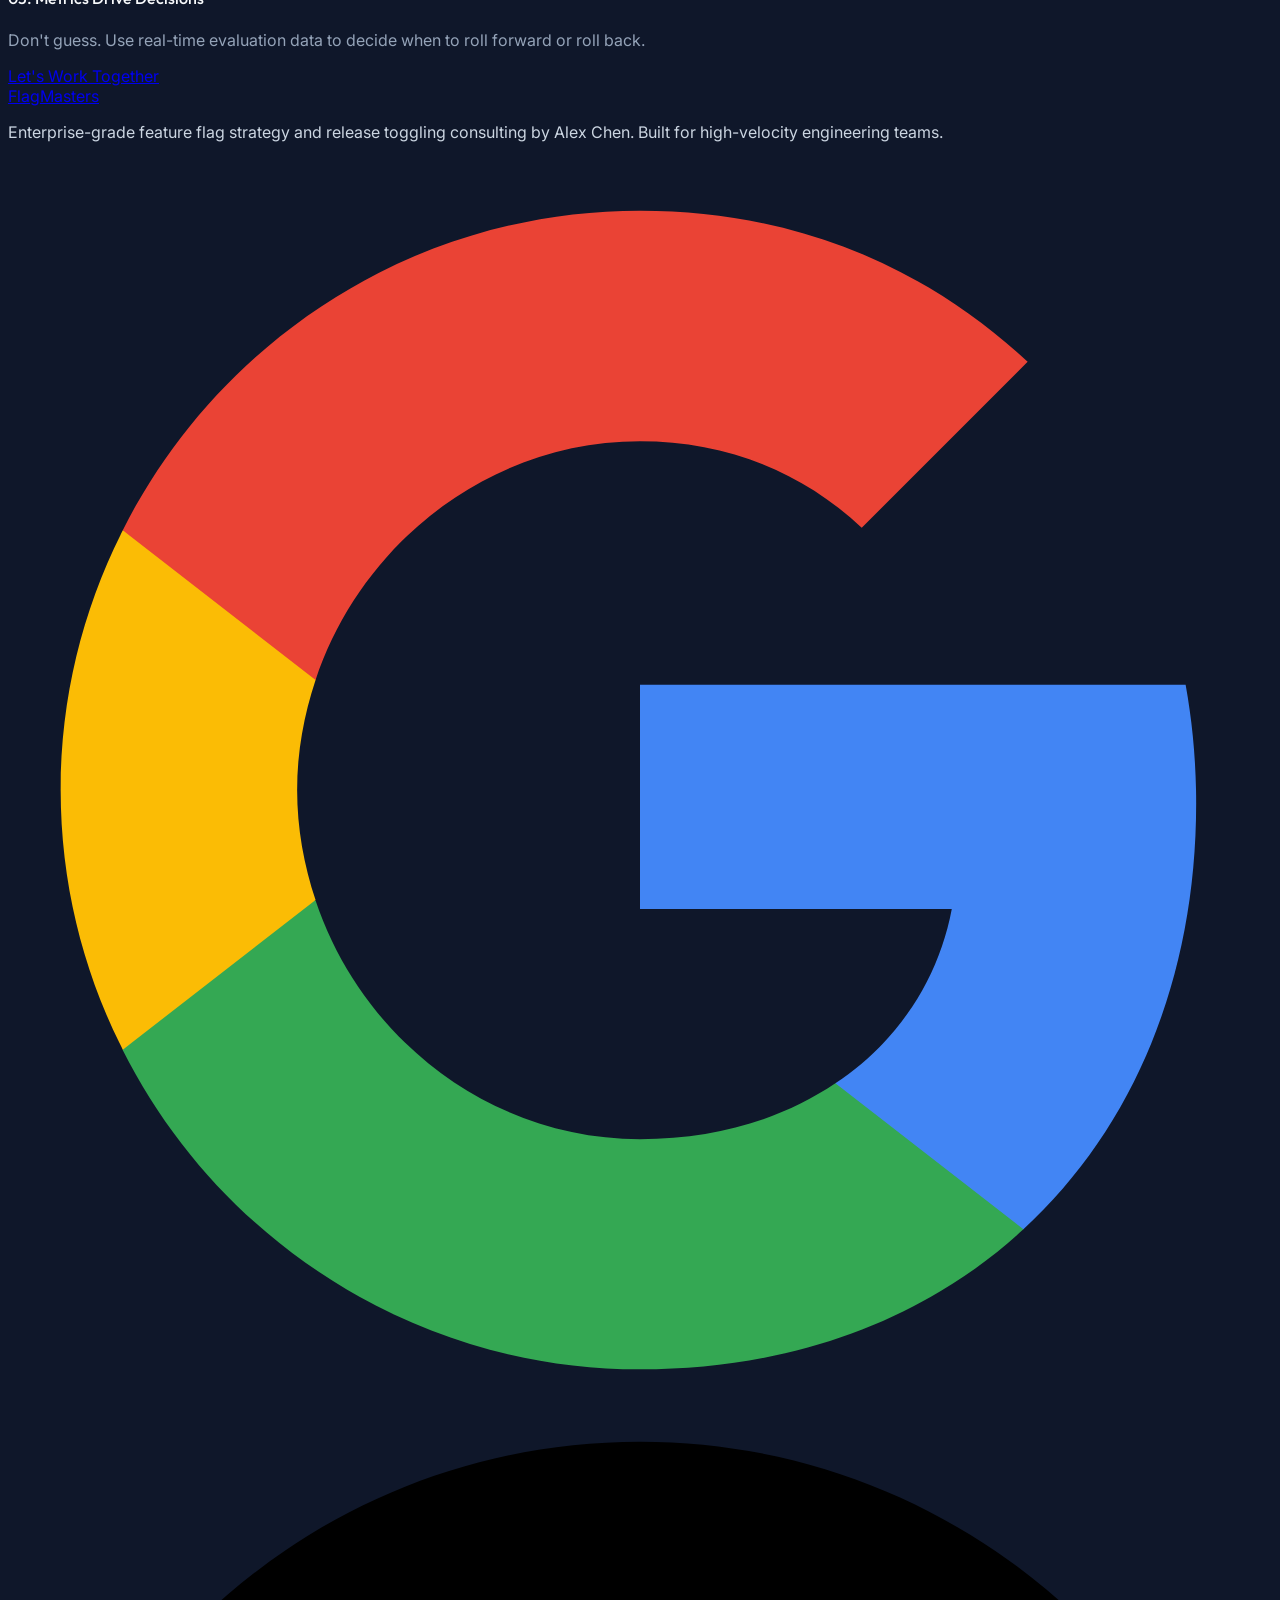
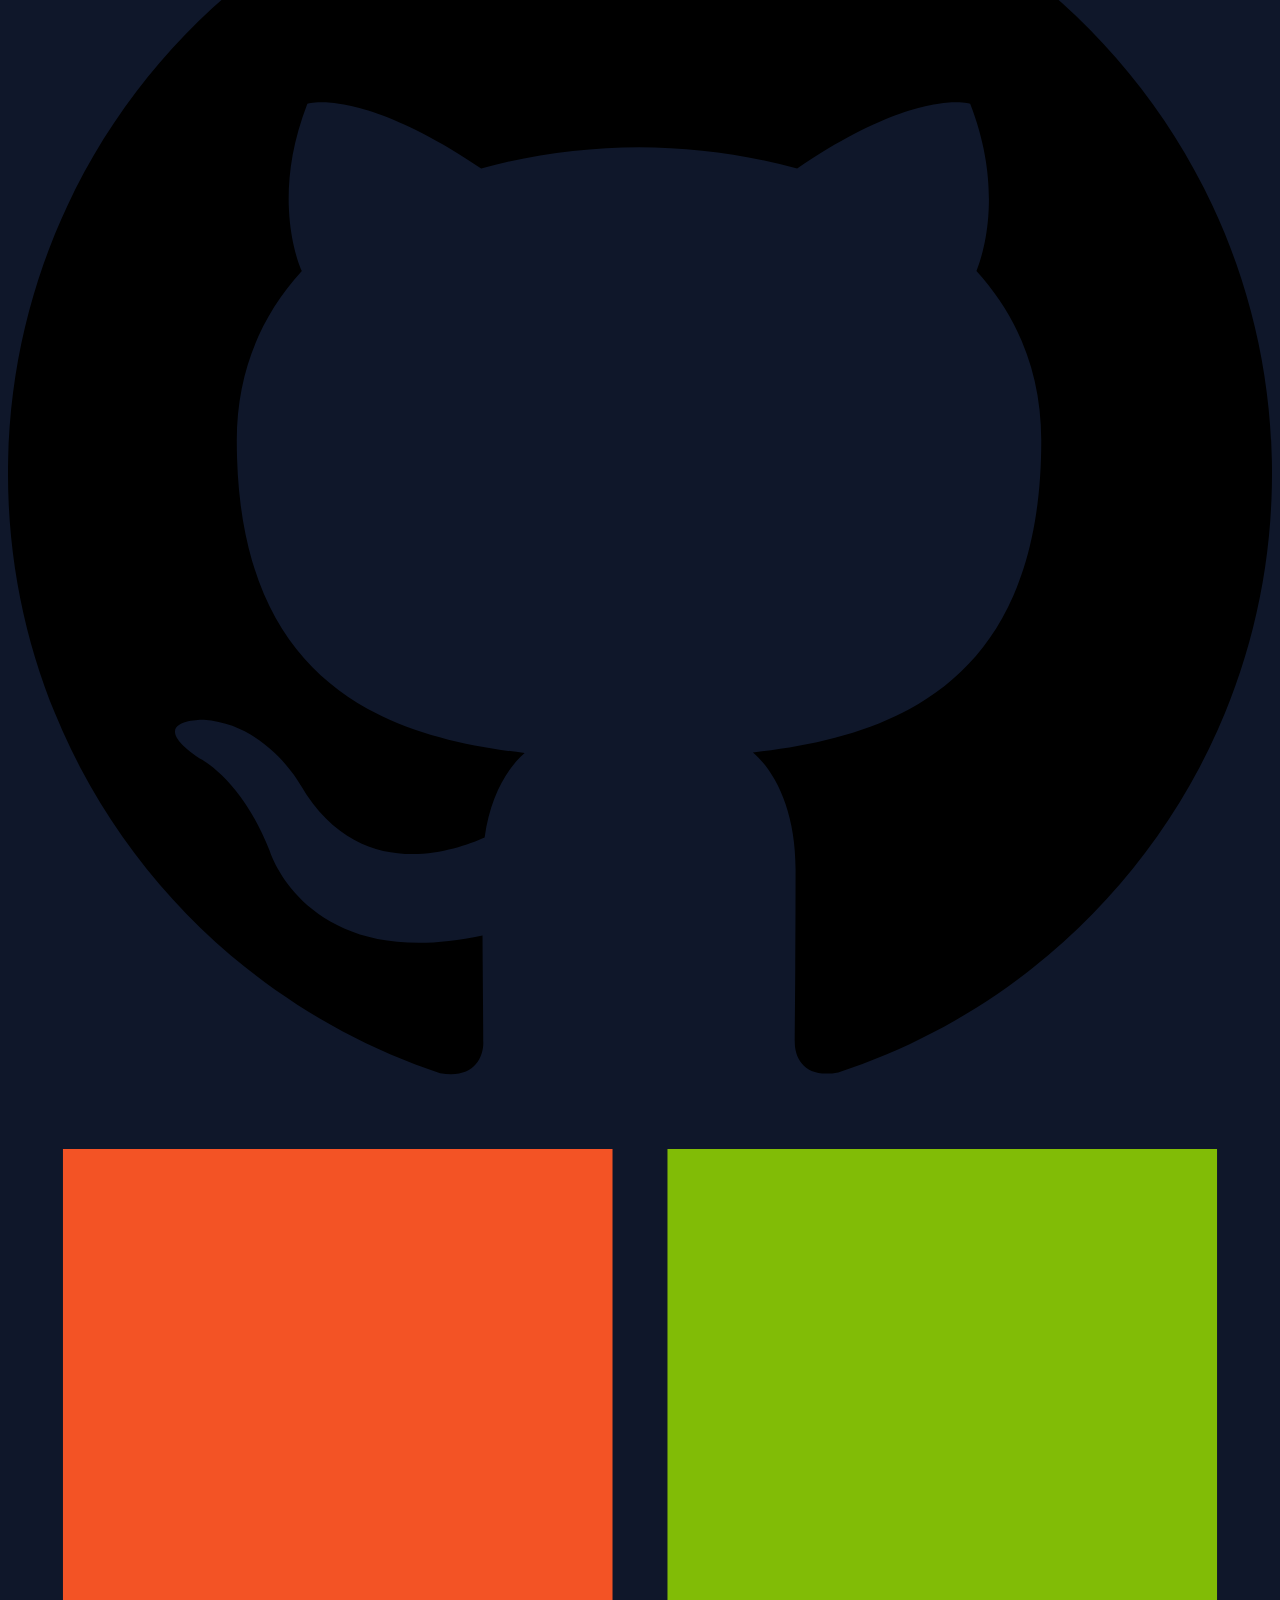
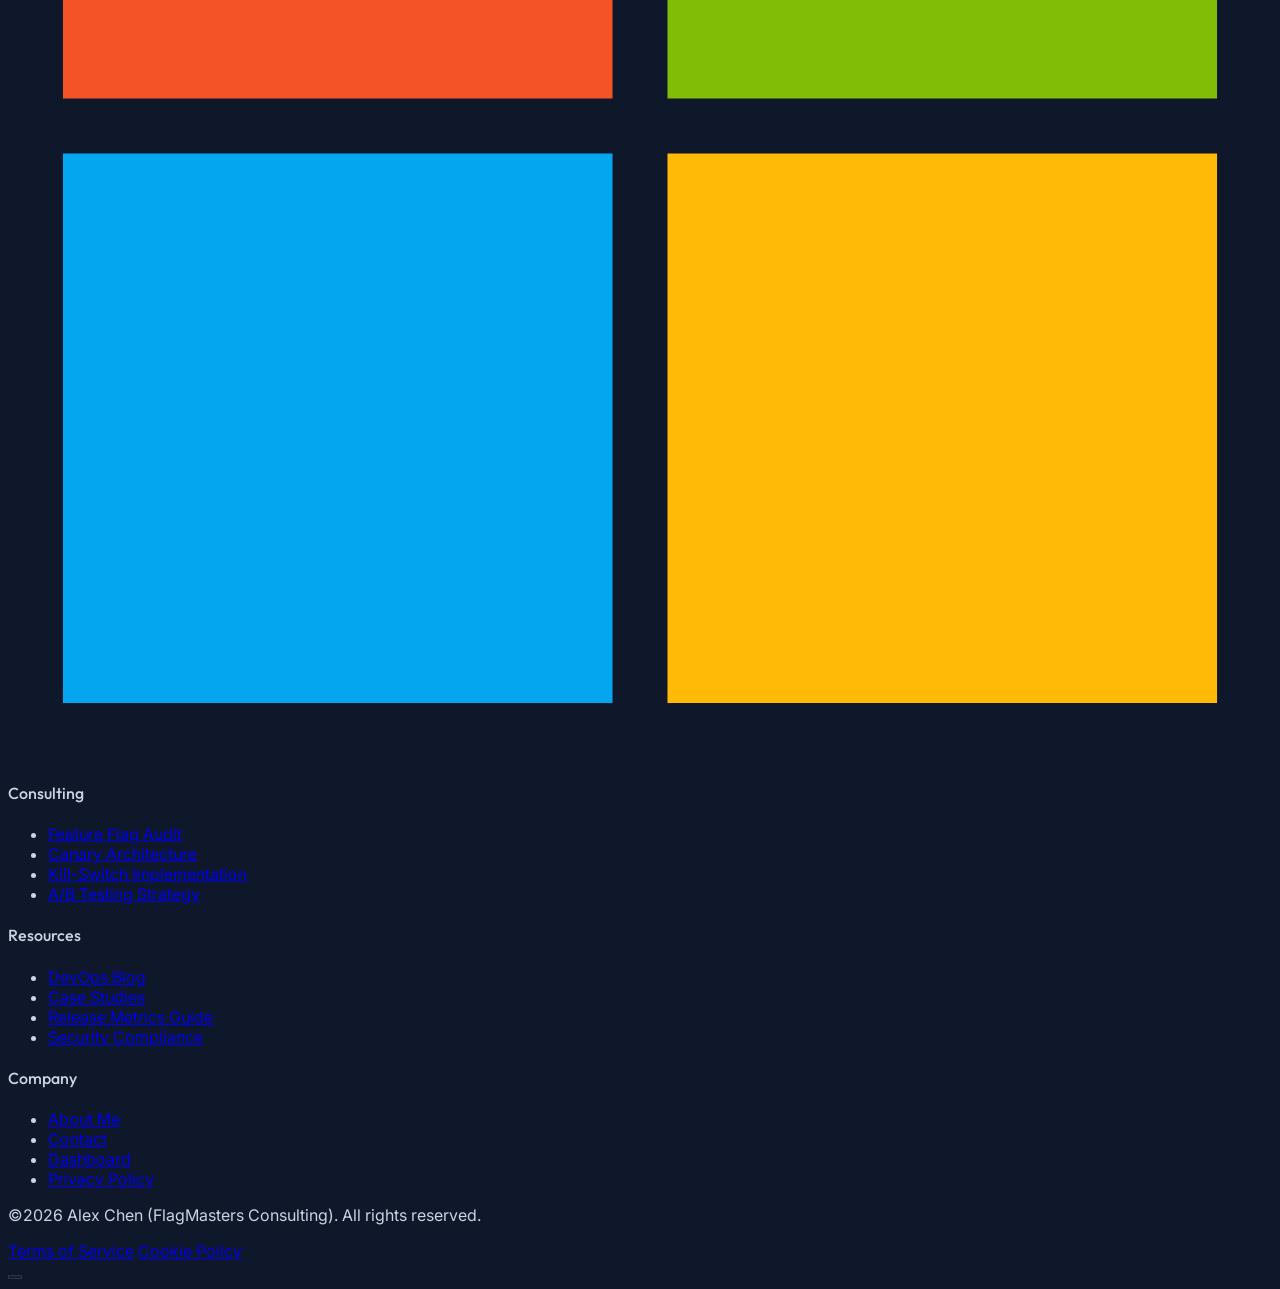
==== commit ca80a683: "doc2" ====
--- a/about.html
+++ b/about.html
@@ -107,7 +107,7 @@
         <section class="relative min-h-screen flex items-center overflow-hidden hero-section flex items-center justify-center">
             <!-- Background Image with Cinematic Overlay -->
             <div class="absolute inset-0 z-0">
-                <img src="assets/images/hero-about.png" alt="About Hero" class="w-full h-full object-cover scale-105 animate-slow-zoom">
+                <img src="assets/images/hero-about.png" alt="About Hero" class="w-full h-full object-cover object-[25%_40%] scale-105 animate-slow-zoom">
                 <div class="absolute inset-0 bg-gradient-to-br from-[#0F172A]/95 via-[#0F172A]/80 to-[#0F172A]/95 backdrop-blur-[1px]"></div>
             </div>
 
--- a/assets/css/style.css
+++ b/assets/css/style.css
@@ -316,21 +316,29 @@
 }
 
 .hero-section {
-    padding-top: 6rem;
-    padding-bottom: 6rem;
+    min-height: 80vh !important;
+    padding-top: 8rem !important;
+    padding-bottom: 4rem;
+    display: flex;
+    align-items: flex-start;
+    justify-content: center;
 }
 
 @media (min-width: 768px) {
     .hero-section {
-        padding-top: 8rem;
-        padding-bottom: 8rem;
+        min-height: 80vh !important;
+        padding-top: 9rem !important;
+        padding-bottom: 5rem;
+        align-items: flex-start;
     }
 }
 
 @media (min-width: 1024px) {
     .hero-section {
-        padding-top: 14rem;
-        padding-bottom: 14rem;
+        min-height: 80vh !important;
+        padding-top: 8rem !important;
+        padding-bottom: 8rem;
+        align-items: center;
     }
 }
 
@@ -504,17 +512,45 @@
     box-shadow: 0 1px 2px 0 rgba(0, 0, 0, 0.05);
 }
 
-/* Typography Weight Enforcements: Headings < 600, Paragraphs/Subheadings 400-550 */
-h1, h2, h3, h4, h5, h6,
-.h1, .h2, .h3, .h4, .h5, .h6 {
-    font-weight: 500 !important; /* Enforces weight strictly below 600 (Medium) */
-}
-
-p, .paragraph, .subtitle, .subheading, .section-subtitle {
+/* ============================================================
+   Typography Weight Hierarchy
+   Rule: Headings < 600 | Paragraphs & Subheadings 400–550
+   ============================================================ */
+
+/* H1 & H2 — Primary headings: strong but under 600 */
+h1, .h1 { font-weight: 580 !important; }
+h2, .h2 { font-weight: 560 !important; }
+
+/* H3 & H4 — Section/card headings: medium emphasis */
+h3, .h3 { font-weight: 500 !important; }
+h4, .h4 { font-weight: 500 !important; }
+
+/* H5 & H6 — Labels/fine headings: lighter touch */
+h5, .h5 { font-weight: 450 !important; }
+h6, .h6 { font-weight: 450 !important; }
+
+/* Body paragraphs — base readability weight */
+p, .paragraph {
     font-weight: 400; /* Base paragraph weight */
 }
 
-/* Limit all bold/semibold subheadings, labels, paragraph texts, and inline text weights to 500 (Medium) */
+/* Subheadings, subtitles, section labels — within 400–550 */
+.subtitle, .subheading, .section-subtitle {
+    font-weight: 450;
+}
+
+/* Override Tailwind bold/semibold on headings to stay below 600 */
+h1.font-bold, h2.font-bold, h1.font-semibold, h2.font-semibold {
+    font-weight: 580 !important;
+}
+h3.font-bold, h4.font-bold, h3.font-semibold, h4.font-semibold {
+    font-weight: 500 !important;
+}
+h5.font-bold, h6.font-bold, h5.font-semibold, h6.font-semibold {
+    font-weight: 450 !important;
+}
+
+/* Cap Tailwind bold/semibold on paragraphs, spans, badges — within 400–550 */
 p.font-bold, p.font-semibold,
 p .font-bold, p .font-semibold,
 .subheading.font-bold, .subheading.font-semibold,
@@ -523,5 +559,5 @@
 span.inline-block.rounded-full.font-semibold,
 .case-study-highlight span.font-bold,
 .case-study-highlight span.font-semibold {
-    font-weight: 500 !important; /* Fits inside the 400-550 range */
-}
+    font-weight: 500 !important; /* Capped within the 400–550 range */
+}
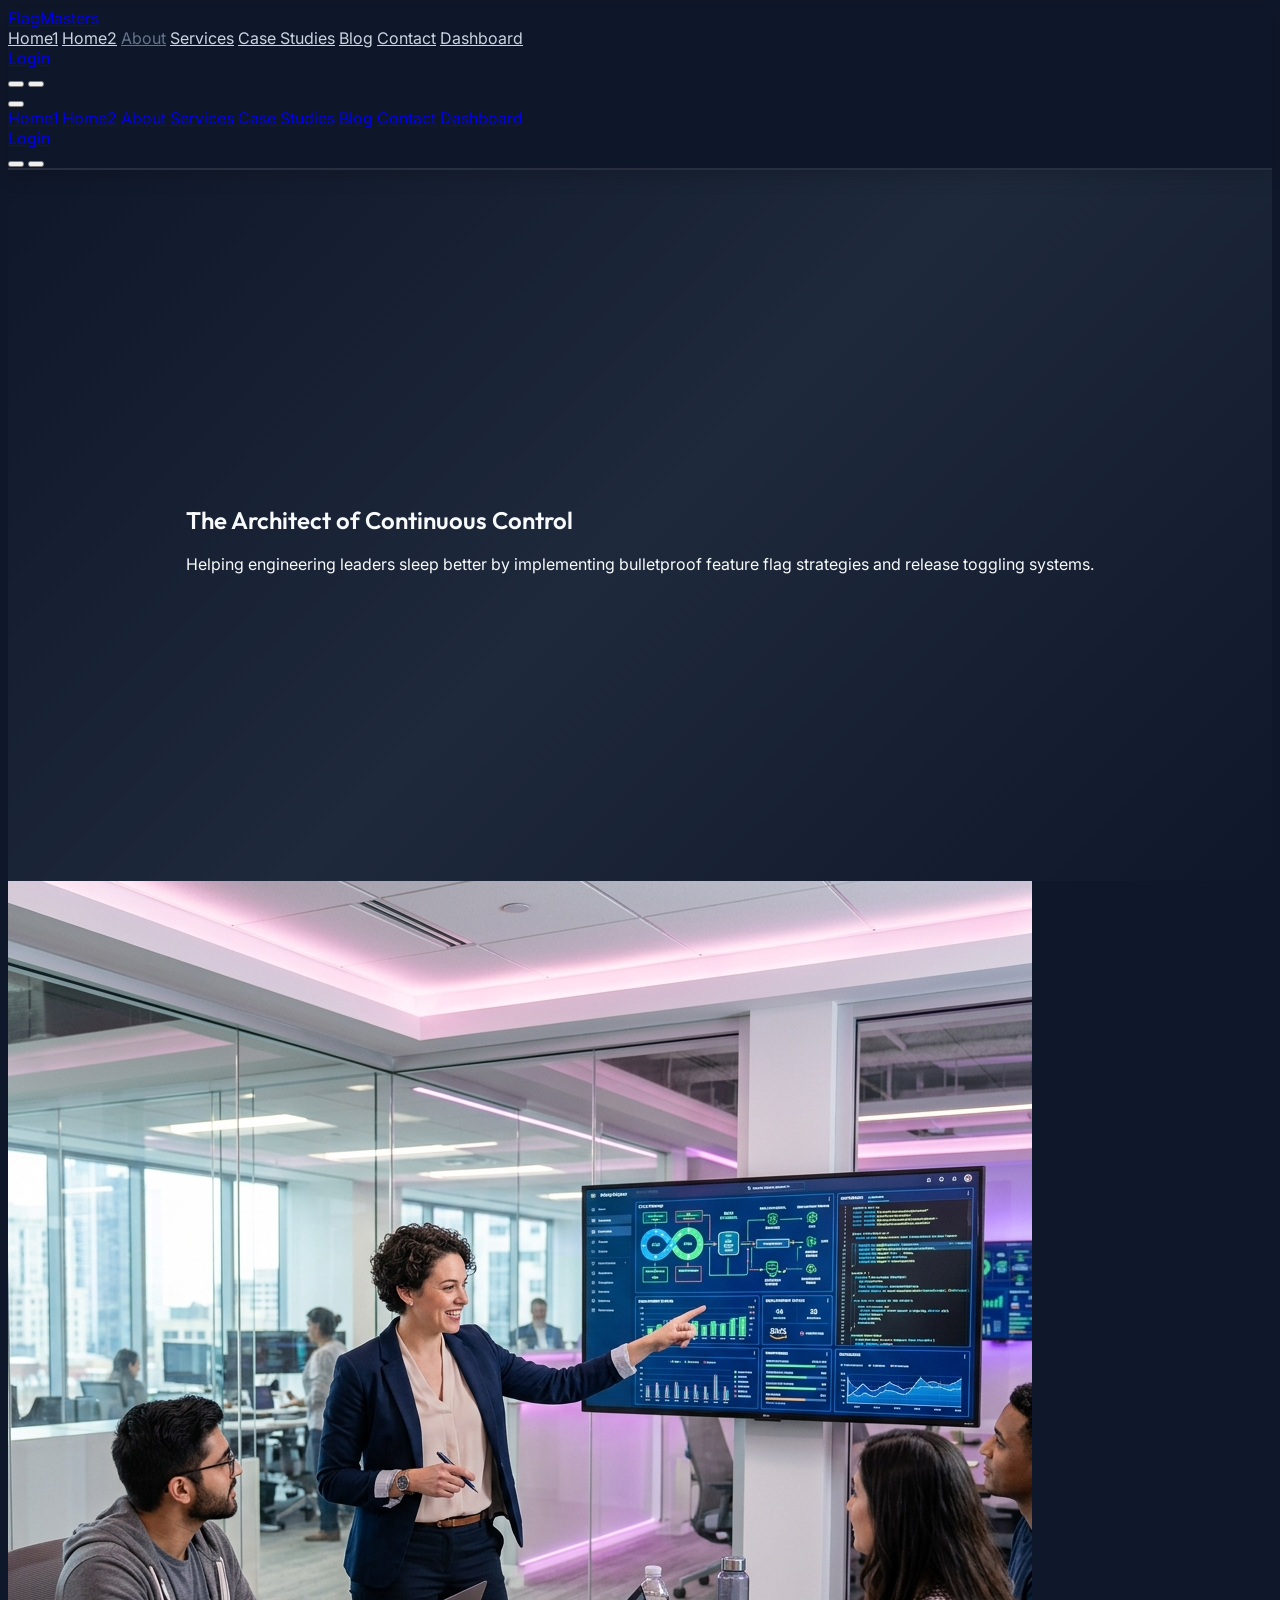
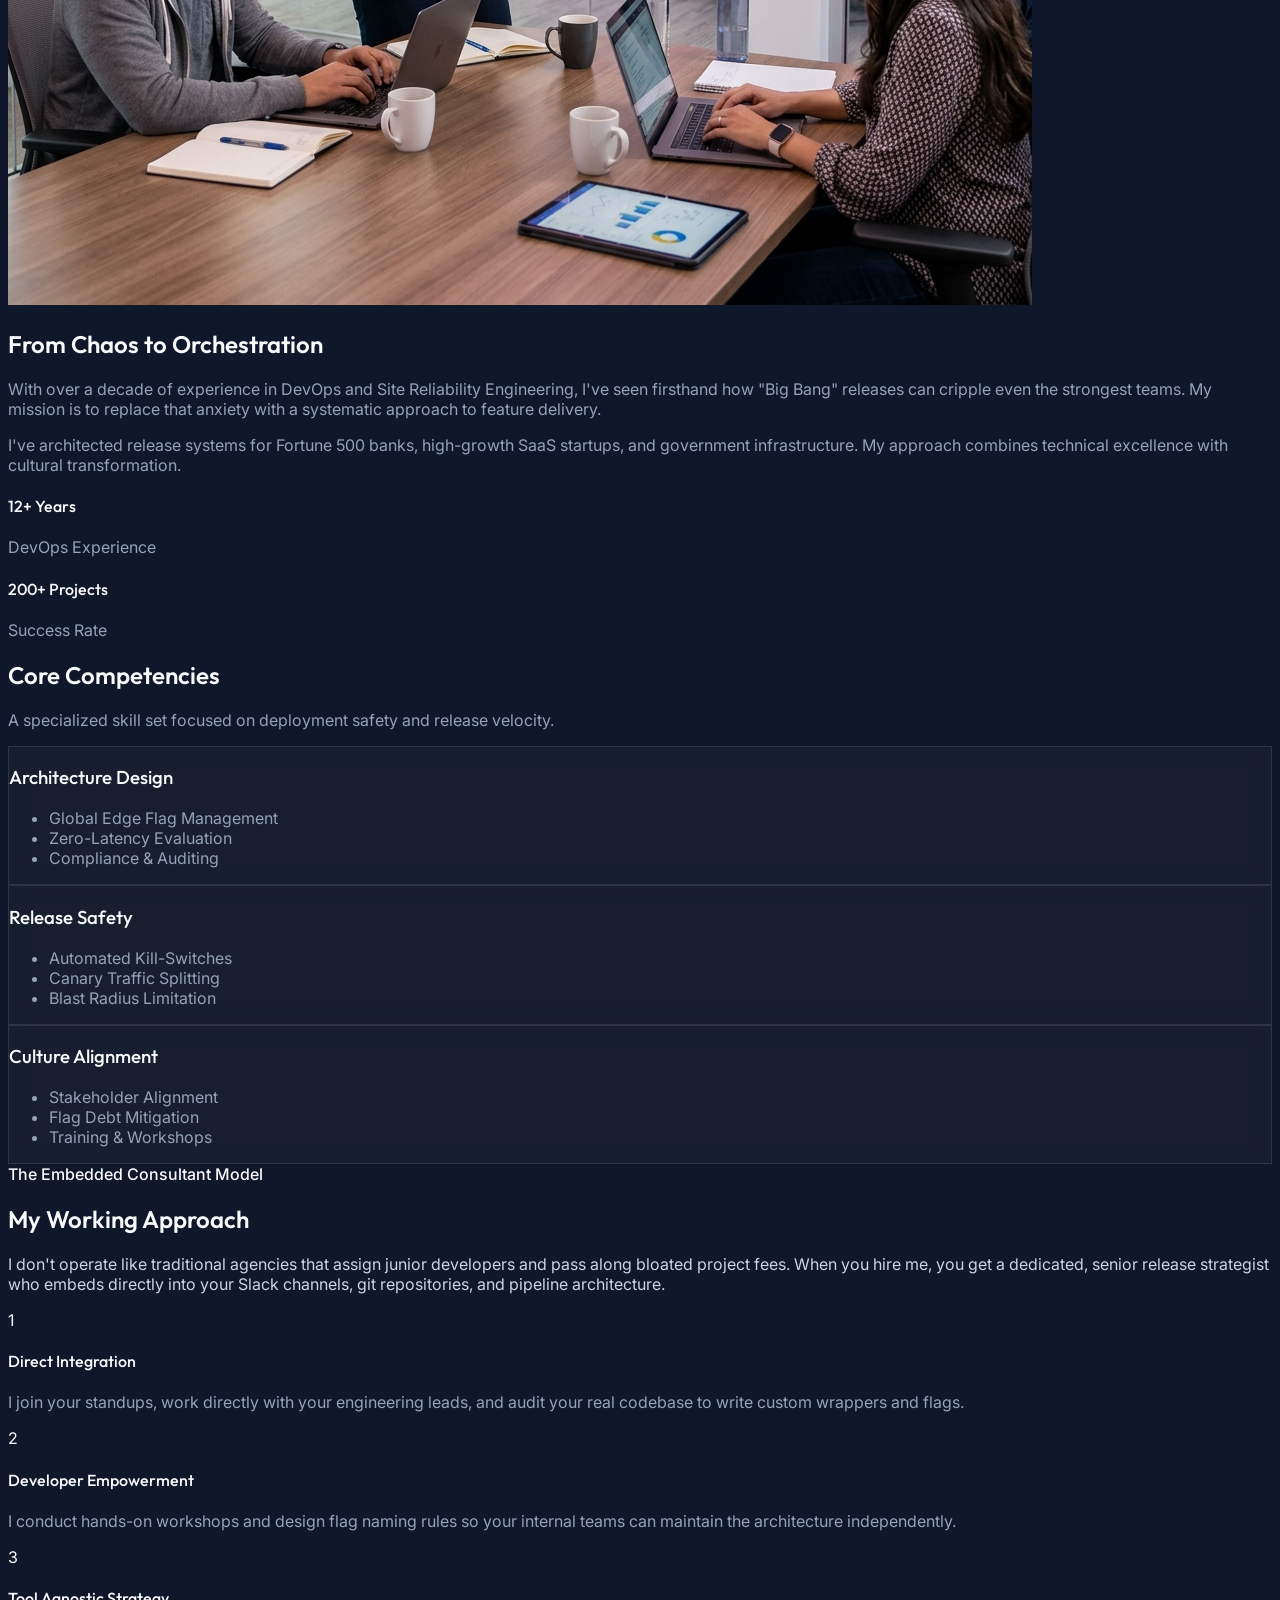
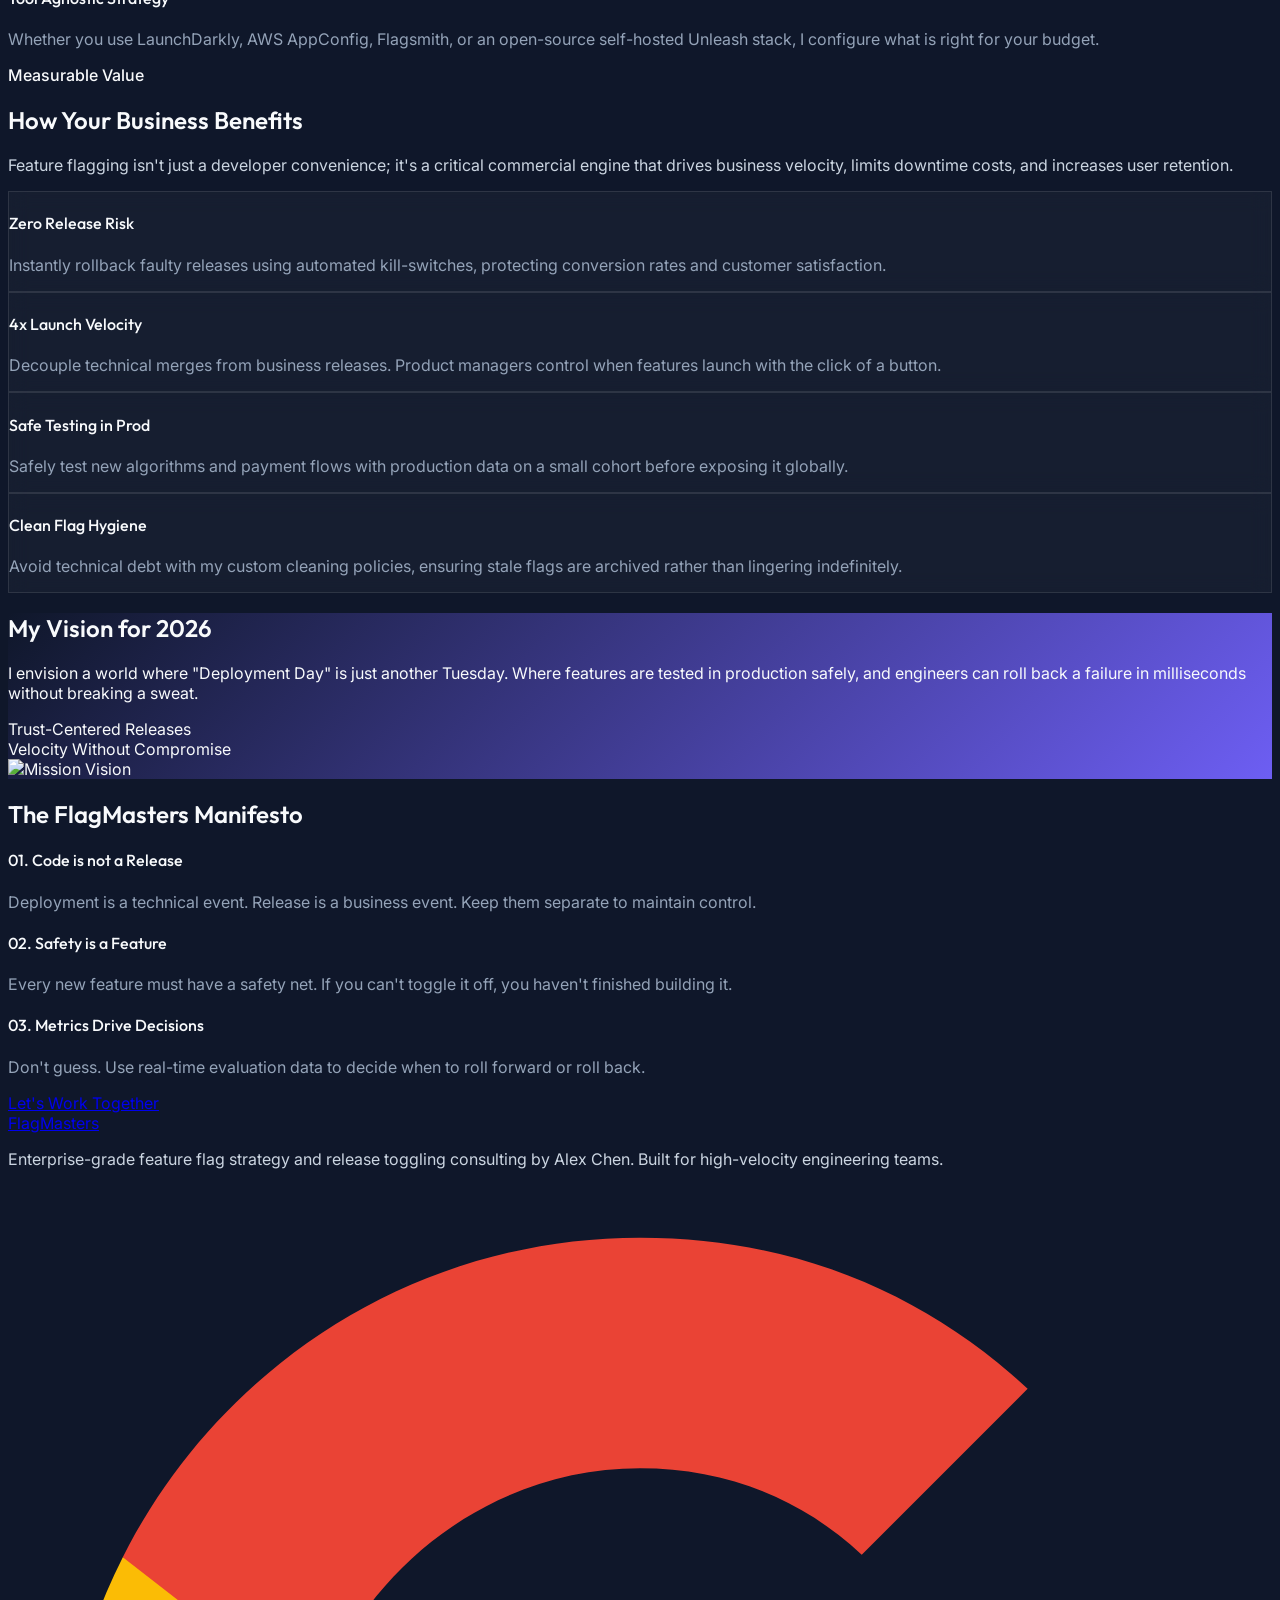
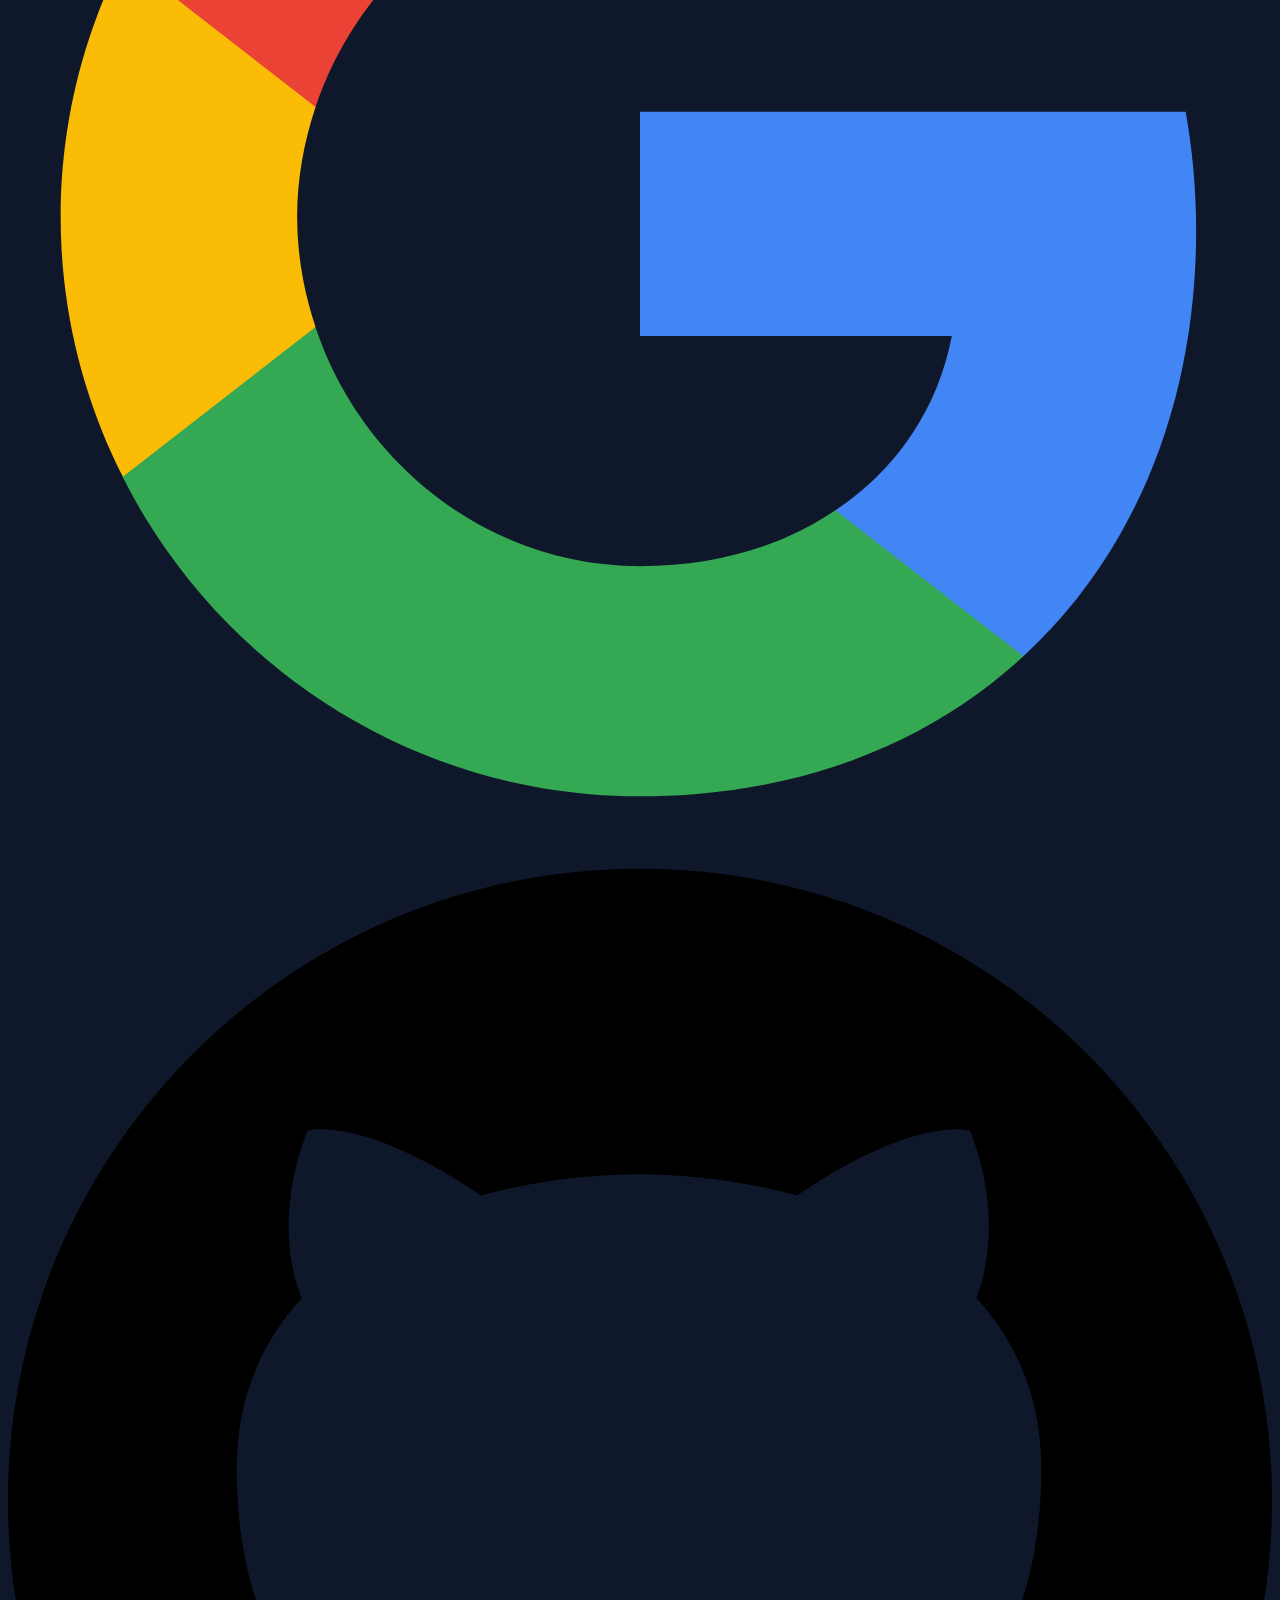
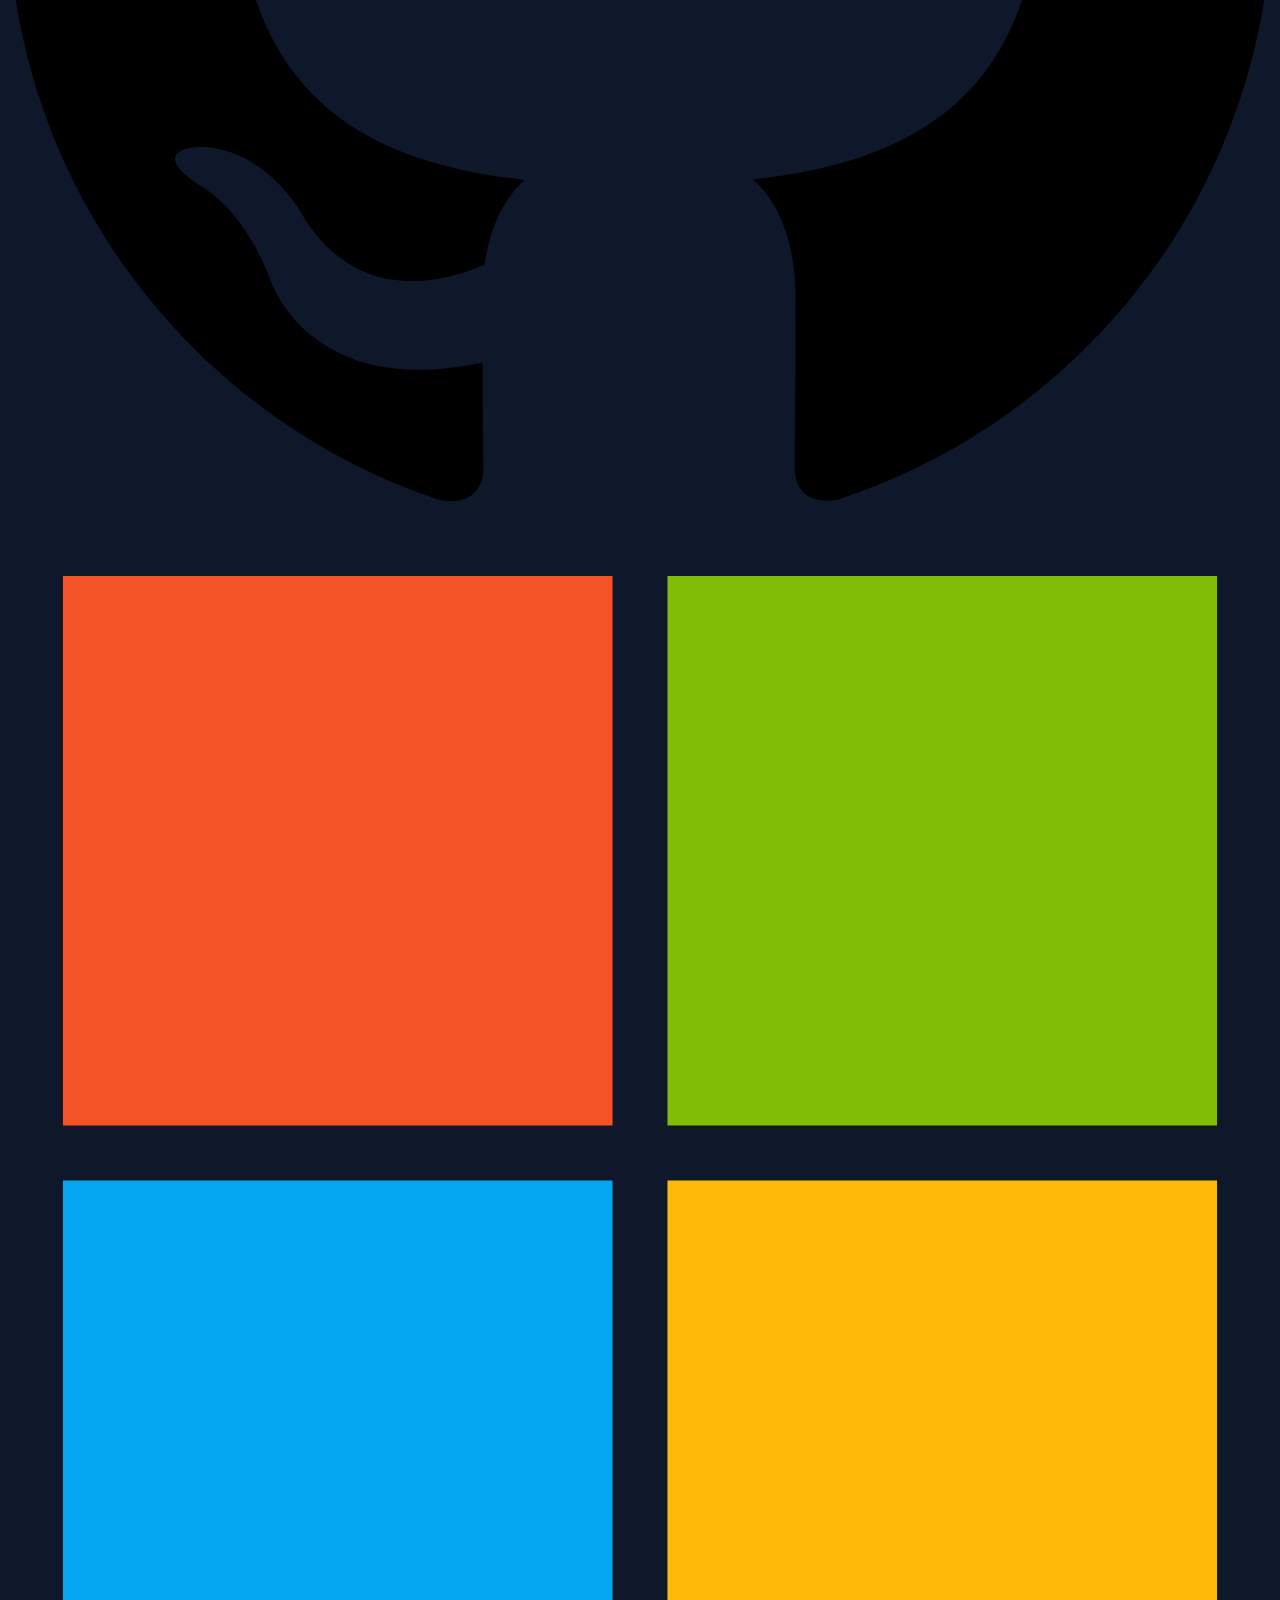
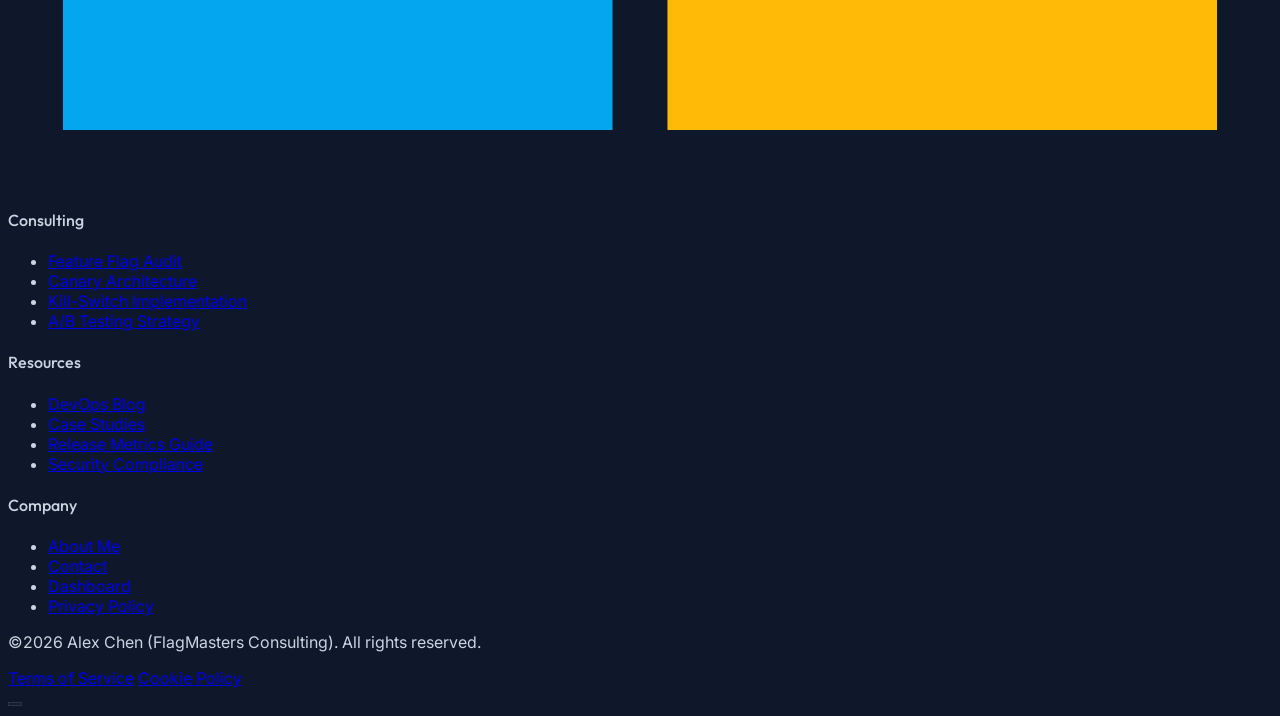
==== commit cdbdf6ea: "doc6" ====
--- a/about.html
+++ b/about.html
@@ -104,10 +104,9 @@
 
     <main>
         <!-- 1. Hero Section -->
-        <section class="relative min-h-screen flex items-center overflow-hidden hero-section flex items-center justify-center">
-            <!-- Background Image with Cinematic Overlay -->
+        <section class="relative flex items-center overflow-hidden hero-section sub-hero justify-center">
+            <!-- Background Gradient with Cinematic Overlay -->
             <div class="absolute inset-0 z-0">
-                <img src="assets/images/hero-about.png" alt="About Hero" class="w-full h-full object-cover object-[25%_40%] scale-105 animate-slow-zoom">
                 <div class="absolute inset-0 bg-gradient-to-br from-[#0F172A]/95 via-[#0F172A]/80 to-[#0F172A]/95 backdrop-blur-[1px]"></div>
             </div>
 
--- a/assets/css/style.css
+++ b/assets/css/style.css
@@ -335,10 +335,58 @@
 
 @media (min-width: 1024px) {
     .hero-section {
+        min-height: 75vh !important;
+        padding-top: 7.5rem !important;
+        padding-bottom: 6rem;
+        align-items: center;
+    }
+}
+
+@media (min-width: 1024px) and (max-width: 1279px) {
+    .hero-section {
+        min-height: 70vh !important;
+        padding-top: 6.5rem !important;
+        padding-bottom: 4.5rem;
+    }
+}
+
+/* Enforced identical hero heights */
+.home-hero {
+    min-height: 80vh !important;
+}
+
+.sub-hero {
+    min-height: 55vh !important;
+    background: linear-gradient(135deg, #0F172A 0%, #1E293B 50%, #0F172A 100%) !important;
+}
+
+@media (max-width: 768px) {
+    .home-hero {
         min-height: 80vh !important;
-        padding-top: 8rem !important;
-        padding-bottom: 8rem;
-        align-items: center;
+    }
+    .sub-hero {
+        min-height: 55vh !important;
+    }
+}
+
+@media (min-width: 1024px) and (max-width: 1279px) {
+    .home-hero {
+        min-height: 75vh !important;
+    }
+}
+
+/* Prevent people from being cropped out of hero images */
+.hero-img-about {
+    object-position: 25% 30% !important;
+}
+
+.hero-img-contact {
+    object-position: center 30% !important;
+}
+
+@media (max-width: 640px) {
+    .hero-img-contact {
+        object-position: 50% 30% !important;
     }
 }
 
